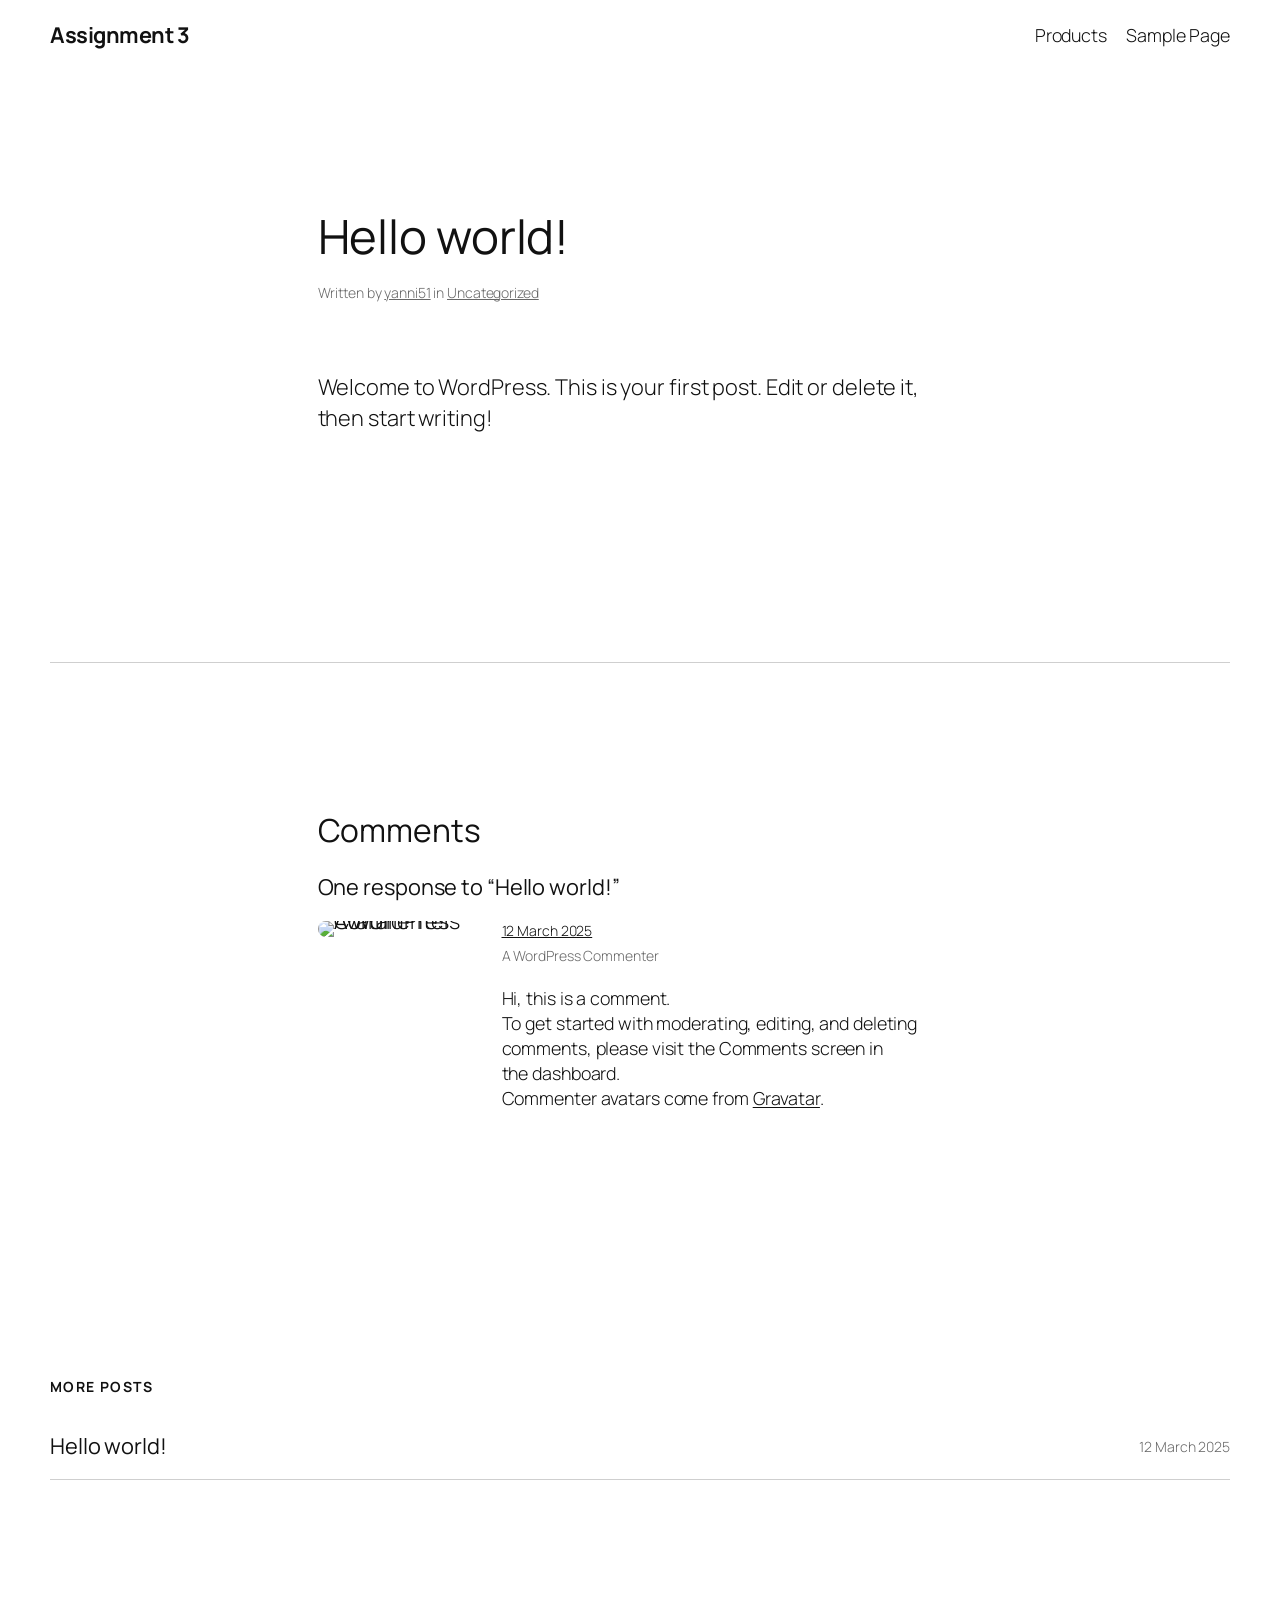
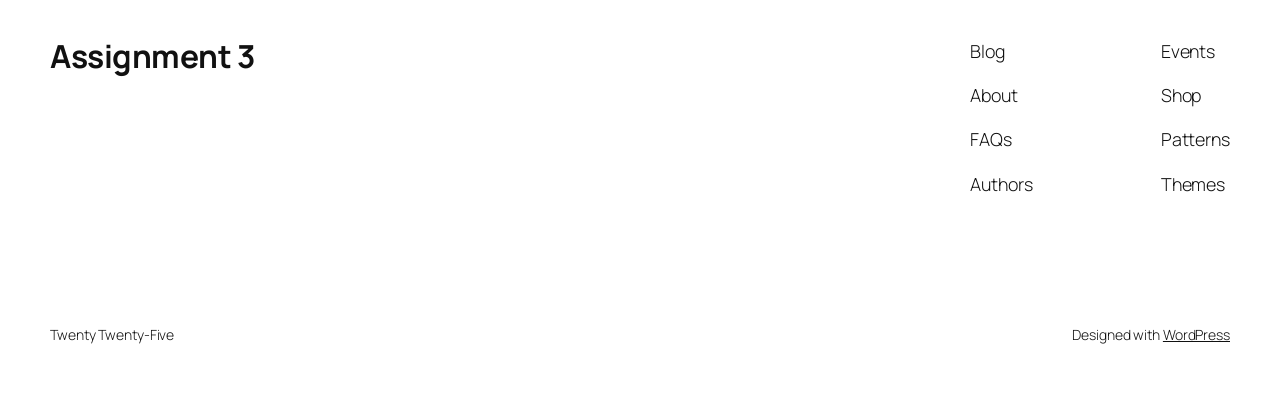
==== hello-world/index.html @ cd1ff3ae "deploy: 818e0f671a6262f8e304126903032821859e305f" ====
<!DOCTYPE html>
<html lang="en-CA">
<head>
	<meta charset="UTF-8" />
	<meta name="viewport" content="width=device-width, initial-scale=1" />
<meta name='robots' content='max-image-preview:large' />
	<style>img:is([sizes="auto" i], [sizes^="auto," i]) { contain-intrinsic-size: 3000px 1500px }</style>
	<title>Hello world! &#8211; Assignment 3</title>
<link rel='dns-prefetch' href='//localhost' />
<link rel="alternate" type="application/rss+xml" title="Assignment 3 &raquo; Feed" href="/feed/" />
<link rel="alternate" type="application/rss+xml" title="Assignment 3 &raquo; Comments Feed" href="/comments/feed/" />
<link rel="alternate" type="application/rss+xml" title="Assignment 3 &raquo; Hello world! Comments Feed" href="/hello-world/feed/" />
<script>
window._wpemojiSettings = {"baseUrl":"https:\/\/s.w.org\/images\/core\/emoji\/15.0.3\/72x72\/","ext":".png","svgUrl":"https:\/\/s.w.org\/images\/core\/emoji\/15.0.3\/svg\/","svgExt":".svg","source":{"concatemoji":"/wp-includes\/js\/wp-emoji-release.min.js?ver=6.7.2"}};
/*! This file is auto-generated */
!function(i,n){var o,s,e;function c(e){try{var t={supportTests:e,timestamp:(new Date).valueOf()};sessionStorage.setItem(o,JSON.stringify(t))}catch(e){}}function p(e,t,n){e.clearRect(0,0,e.canvas.width,e.canvas.height),e.fillText(t,0,0);var t=new Uint32Array(e.getImageData(0,0,e.canvas.width,e.canvas.height).data),r=(e.clearRect(0,0,e.canvas.width,e.canvas.height),e.fillText(n,0,0),new Uint32Array(e.getImageData(0,0,e.canvas.width,e.canvas.height).data));return t.every(function(e,t){return e===r[t]})}function u(e,t,n){switch(t){case"flag":return n(e,"\ud83c\udff3\ufe0f\u200d\u26a7\ufe0f","\ud83c\udff3\ufe0f\u200b\u26a7\ufe0f")?!1:!n(e,"\ud83c\uddfa\ud83c\uddf3","\ud83c\uddfa\u200b\ud83c\uddf3")&&!n(e,"\ud83c\udff4\udb40\udc67\udb40\udc62\udb40\udc65\udb40\udc6e\udb40\udc67\udb40\udc7f","\ud83c\udff4\u200b\udb40\udc67\u200b\udb40\udc62\u200b\udb40\udc65\u200b\udb40\udc6e\u200b\udb40\udc67\u200b\udb40\udc7f");case"emoji":return!n(e,"\ud83d\udc26\u200d\u2b1b","\ud83d\udc26\u200b\u2b1b")}return!1}function f(e,t,n){var r="undefined"!=typeof WorkerGlobalScope&&self instanceof WorkerGlobalScope?new OffscreenCanvas(300,150):i.createElement("canvas"),a=r.getContext("2d",{willReadFrequently:!0}),o=(a.textBaseline="top",a.font="600 32px Arial",{});return e.forEach(function(e){o[e]=t(a,e,n)}),o}function t(e){var t=i.createElement("script");t.src=e,t.defer=!0,i.head.appendChild(t)}"undefined"!=typeof Promise&&(o="wpEmojiSettingsSupports",s=["flag","emoji"],n.supports={everything:!0,everythingExceptFlag:!0},e=new Promise(function(e){i.addEventListener("DOMContentLoaded",e,{once:!0})}),new Promise(function(t){var n=function(){try{var e=JSON.parse(sessionStorage.getItem(o));if("object"==typeof e&&"number"==typeof e.timestamp&&(new Date).valueOf()<e.timestamp+604800&&"object"==typeof e.supportTests)return e.supportTests}catch(e){}return null}();if(!n){if("undefined"!=typeof Worker&&"undefined"!=typeof OffscreenCanvas&&"undefined"!=typeof URL&&URL.createObjectURL&&"undefined"!=typeof Blob)try{var e="postMessage("+f.toString()+"("+[JSON.stringify(s),u.toString(),p.toString()].join(",")+"));",r=new Blob([e],{type:"text/javascript"}),a=new Worker(URL.createObjectURL(r),{name:"wpTestEmojiSupports"});return void(a.onmessage=function(e){c(n=e.data),a.terminate(),t(n)})}catch(e){}c(n=f(s,u,p))}t(n)}).then(function(e){for(var t in e)n.supports[t]=e[t],n.supports.everything=n.supports.everything&&n.supports[t],"flag"!==t&&(n.supports.everythingExceptFlag=n.supports.everythingExceptFlag&&n.supports[t]);n.supports.everythingExceptFlag=n.supports.everythingExceptFlag&&!n.supports.flag,n.DOMReady=!1,n.readyCallback=function(){n.DOMReady=!0}}).then(function(){return e}).then(function(){var e;n.supports.everything||(n.readyCallback(),(e=n.source||{}).concatemoji?t(e.concatemoji):e.wpemoji&&e.twemoji&&(t(e.twemoji),t(e.wpemoji)))}))}((window,document),window._wpemojiSettings);
</script>
<style id='wp-block-site-title-inline-css'>
.wp-block-site-title{box-sizing:border-box}.wp-block-site-title :where(a){color:inherit;font-family:inherit;font-size:inherit;font-style:inherit;font-weight:inherit;letter-spacing:inherit;line-height:inherit;text-decoration:inherit}
</style>
<style id='wp-block-page-list-inline-css'>
.wp-block-navigation .wp-block-page-list{align-items:var(--navigation-layout-align,initial);background-color:inherit;display:flex;flex-direction:var(--navigation-layout-direction,initial);flex-wrap:var(--navigation-layout-wrap,wrap);justify-content:var(--navigation-layout-justify,initial)}.wp-block-navigation .wp-block-navigation-item{background-color:inherit}
</style>
<link rel='stylesheet' id='wp-block-navigation-css' href='/wp-includes/blocks/navigation/style.min.css?ver=6.7.2' media='all' />
<style id='wp-block-group-inline-css'>
.wp-block-group{box-sizing:border-box}:where(.wp-block-group.wp-block-group-is-layout-constrained){position:relative}
</style>
<style id='wp-block-post-title-inline-css'>
.wp-block-post-title{box-sizing:border-box;word-break:break-word}.wp-block-post-title :where(a){display:inline-block;font-family:inherit;font-size:inherit;font-style:inherit;font-weight:inherit;letter-spacing:inherit;line-height:inherit;text-decoration:inherit}
</style>
<style id='wp-block-post-featured-image-inline-css'>
.wp-block-post-featured-image{margin-left:0;margin-right:0}.wp-block-post-featured-image a{display:block;height:100%}.wp-block-post-featured-image :where(img){box-sizing:border-box;height:auto;max-width:100%;vertical-align:bottom;width:100%}.wp-block-post-featured-image.alignfull img,.wp-block-post-featured-image.alignwide img{width:100%}.wp-block-post-featured-image .wp-block-post-featured-image__overlay.has-background-dim{background-color:#000;inset:0;position:absolute}.wp-block-post-featured-image{position:relative}.wp-block-post-featured-image .wp-block-post-featured-image__overlay.has-background-gradient{background-color:initial}.wp-block-post-featured-image .wp-block-post-featured-image__overlay.has-background-dim-0{opacity:0}.wp-block-post-featured-image .wp-block-post-featured-image__overlay.has-background-dim-10{opacity:.1}.wp-block-post-featured-image .wp-block-post-featured-image__overlay.has-background-dim-20{opacity:.2}.wp-block-post-featured-image .wp-block-post-featured-image__overlay.has-background-dim-30{opacity:.3}.wp-block-post-featured-image .wp-block-post-featured-image__overlay.has-background-dim-40{opacity:.4}.wp-block-post-featured-image .wp-block-post-featured-image__overlay.has-background-dim-50{opacity:.5}.wp-block-post-featured-image .wp-block-post-featured-image__overlay.has-background-dim-60{opacity:.6}.wp-block-post-featured-image .wp-block-post-featured-image__overlay.has-background-dim-70{opacity:.7}.wp-block-post-featured-image .wp-block-post-featured-image__overlay.has-background-dim-80{opacity:.8}.wp-block-post-featured-image .wp-block-post-featured-image__overlay.has-background-dim-90{opacity:.9}.wp-block-post-featured-image .wp-block-post-featured-image__overlay.has-background-dim-100{opacity:1}.wp-block-post-featured-image:where(.alignleft,.alignright){width:100%}
</style>
<style id='wp-block-paragraph-inline-css'>
.is-small-text{font-size:.875em}.is-regular-text{font-size:1em}.is-large-text{font-size:2.25em}.is-larger-text{font-size:3em}.has-drop-cap:not(:focus):first-letter{float:left;font-size:8.4em;font-style:normal;font-weight:100;line-height:.68;margin:.05em .1em 0 0;text-transform:uppercase}body.rtl .has-drop-cap:not(:focus):first-letter{float:none;margin-left:.1em}p.has-drop-cap.has-background{overflow:hidden}:root :where(p.has-background){padding:1.25em 2.375em}:where(p.has-text-color:not(.has-link-color)) a{color:inherit}p.has-text-align-left[style*="writing-mode:vertical-lr"],p.has-text-align-right[style*="writing-mode:vertical-rl"]{rotate:180deg}
</style>
<style id='wp-block-post-author-name-inline-css'>
.wp-block-post-author-name{box-sizing:border-box}
</style>
<style id='wp-block-post-terms-inline-css'>
.wp-block-post-terms{box-sizing:border-box}.wp-block-post-terms .wp-block-post-terms__separator{white-space:pre-wrap}
</style>
<style id='wp-block-post-content-inline-css'>
.wp-block-post-content{display:flow-root}
</style>
<style id='wp-block-post-navigation-link-inline-css'>
.wp-block-post-navigation-link .wp-block-post-navigation-link__arrow-previous{display:inline-block;margin-right:1ch}.wp-block-post-navigation-link .wp-block-post-navigation-link__arrow-previous:not(.is-arrow-chevron){transform:scaleX(1)}.wp-block-post-navigation-link .wp-block-post-navigation-link__arrow-next{display:inline-block;margin-left:1ch}.wp-block-post-navigation-link .wp-block-post-navigation-link__arrow-next:not(.is-arrow-chevron){transform:scaleX(1)}.wp-block-post-navigation-link.has-text-align-left[style*="writing-mode: vertical-lr"],.wp-block-post-navigation-link.has-text-align-right[style*="writing-mode: vertical-rl"]{rotate:180deg}
</style>
<style id='wp-block-heading-inline-css'>
h1.has-background,h2.has-background,h3.has-background,h4.has-background,h5.has-background,h6.has-background{padding:1.25em 2.375em}h1.has-text-align-left[style*=writing-mode]:where([style*=vertical-lr]),h1.has-text-align-right[style*=writing-mode]:where([style*=vertical-rl]),h2.has-text-align-left[style*=writing-mode]:where([style*=vertical-lr]),h2.has-text-align-right[style*=writing-mode]:where([style*=vertical-rl]),h3.has-text-align-left[style*=writing-mode]:where([style*=vertical-lr]),h3.has-text-align-right[style*=writing-mode]:where([style*=vertical-rl]),h4.has-text-align-left[style*=writing-mode]:where([style*=vertical-lr]),h4.has-text-align-right[style*=writing-mode]:where([style*=vertical-rl]),h5.has-text-align-left[style*=writing-mode]:where([style*=vertical-lr]),h5.has-text-align-right[style*=writing-mode]:where([style*=vertical-rl]),h6.has-text-align-left[style*=writing-mode]:where([style*=vertical-lr]),h6.has-text-align-right[style*=writing-mode]:where([style*=vertical-rl]){rotate:180deg}
</style>
<style id='wp-block-avatar-inline-css'>
.wp-block-avatar{line-height:0}.wp-block-avatar,.wp-block-avatar img{box-sizing:border-box}.wp-block-avatar.aligncenter{text-align:center}
</style>
<style id='wp-block-comment-date-inline-css'>
.wp-block-comment-date{box-sizing:border-box}
</style>
<style id='wp-block-comment-author-name-inline-css'>
.wp-block-comment-author-name{box-sizing:border-box}
</style>
<style id='wp-block-comment-content-inline-css'>
.comment-awaiting-moderation{display:block;font-size:.875em;line-height:1.5}.wp-block-comment-content{box-sizing:border-box}
</style>
<style id='wp-block-comment-edit-link-inline-css'>
.wp-block-comment-edit-link{box-sizing:border-box}
</style>
<style id='wp-block-comment-reply-link-inline-css'>
.wp-block-comment-reply-link{box-sizing:border-box}
</style>
<style id='wp-block-comment-template-inline-css'>
.wp-block-comment-template{box-sizing:border-box;list-style:none;margin-bottom:0;max-width:100%;padding:0}.wp-block-comment-template li{clear:both}.wp-block-comment-template ol{list-style:none;margin-bottom:0;max-width:100%;padding-left:2rem}.wp-block-comment-template.alignleft{float:left}.wp-block-comment-template.aligncenter{margin-left:auto;margin-right:auto;width:-moz-fit-content;width:fit-content}.wp-block-comment-template.alignright{float:right}
</style>
<style id='wp-block-comments-pagination-inline-css'>
.wp-block-comments-pagination>.wp-block-comments-pagination-next,.wp-block-comments-pagination>.wp-block-comments-pagination-numbers,.wp-block-comments-pagination>.wp-block-comments-pagination-previous{margin-bottom:.5em;margin-right:.5em}.wp-block-comments-pagination>.wp-block-comments-pagination-next:last-child,.wp-block-comments-pagination>.wp-block-comments-pagination-numbers:last-child,.wp-block-comments-pagination>.wp-block-comments-pagination-previous:last-child{margin-right:0}.wp-block-comments-pagination .wp-block-comments-pagination-previous-arrow{display:inline-block;margin-right:1ch}.wp-block-comments-pagination .wp-block-comments-pagination-previous-arrow:not(.is-arrow-chevron){transform:scaleX(1)}.wp-block-comments-pagination .wp-block-comments-pagination-next-arrow{display:inline-block;margin-left:1ch}.wp-block-comments-pagination .wp-block-comments-pagination-next-arrow:not(.is-arrow-chevron){transform:scaleX(1)}.wp-block-comments-pagination.aligncenter{justify-content:center}
</style>
<style id='wp-block-post-comments-form-inline-css'>
:where(.wp-block-post-comments-form) input:not([type=submit]),:where(.wp-block-post-comments-form) textarea{border:1px solid #949494;font-family:inherit;font-size:1em}:where(.wp-block-post-comments-form) input:where(:not([type=submit]):not([type=checkbox])),:where(.wp-block-post-comments-form) textarea{padding:calc(.667em + 2px)}.wp-block-post-comments-form{box-sizing:border-box}.wp-block-post-comments-form[style*=font-weight] :where(.comment-reply-title){font-weight:inherit}.wp-block-post-comments-form[style*=font-family] :where(.comment-reply-title){font-family:inherit}.wp-block-post-comments-form[class*=-font-size] :where(.comment-reply-title),.wp-block-post-comments-form[style*=font-size] :where(.comment-reply-title){font-size:inherit}.wp-block-post-comments-form[style*=line-height] :where(.comment-reply-title){line-height:inherit}.wp-block-post-comments-form[style*=font-style] :where(.comment-reply-title){font-style:inherit}.wp-block-post-comments-form[style*=letter-spacing] :where(.comment-reply-title){letter-spacing:inherit}.wp-block-post-comments-form :where(input[type=submit]){box-shadow:none;cursor:pointer;display:inline-block;overflow-wrap:break-word;text-align:center}.wp-block-post-comments-form .comment-form input:not([type=submit]):not([type=checkbox]):not([type=hidden]),.wp-block-post-comments-form .comment-form textarea{box-sizing:border-box;display:block;width:100%}.wp-block-post-comments-form .comment-form-author label,.wp-block-post-comments-form .comment-form-email label,.wp-block-post-comments-form .comment-form-url label{display:block;margin-bottom:.25em}.wp-block-post-comments-form .comment-form-cookies-consent{display:flex;gap:.25em}.wp-block-post-comments-form .comment-form-cookies-consent #wp-comment-cookies-consent{margin-top:.35em}.wp-block-post-comments-form .comment-reply-title{margin-bottom:0}.wp-block-post-comments-form .comment-reply-title :where(small){font-size:var(--wp--preset--font-size--medium,smaller);margin-left:.5em}
</style>
<style id='wp-block-buttons-inline-css'>
.wp-block-buttons.is-vertical{flex-direction:column}.wp-block-buttons.is-vertical>.wp-block-button:last-child{margin-bottom:0}.wp-block-buttons>.wp-block-button{display:inline-block;margin:0}.wp-block-buttons.is-content-justification-left{justify-content:flex-start}.wp-block-buttons.is-content-justification-left.is-vertical{align-items:flex-start}.wp-block-buttons.is-content-justification-center{justify-content:center}.wp-block-buttons.is-content-justification-center.is-vertical{align-items:center}.wp-block-buttons.is-content-justification-right{justify-content:flex-end}.wp-block-buttons.is-content-justification-right.is-vertical{align-items:flex-end}.wp-block-buttons.is-content-justification-space-between{justify-content:space-between}.wp-block-buttons.aligncenter{text-align:center}.wp-block-buttons:not(.is-content-justification-space-between,.is-content-justification-right,.is-content-justification-left,.is-content-justification-center) .wp-block-button.aligncenter{margin-left:auto;margin-right:auto;width:100%}.wp-block-buttons[style*=text-decoration] .wp-block-button,.wp-block-buttons[style*=text-decoration] .wp-block-button__link{text-decoration:inherit}.wp-block-buttons.has-custom-font-size .wp-block-button__link{font-size:inherit}.wp-block-button.aligncenter{text-align:center}
</style>
<style id='wp-block-button-inline-css'>
.wp-block-button__link{box-sizing:border-box;cursor:pointer;display:inline-block;text-align:center;word-break:break-word}.wp-block-button__link.aligncenter{text-align:center}.wp-block-button__link.alignright{text-align:right}:where(.wp-block-button__link){border-radius:9999px;box-shadow:none;padding:calc(.667em + 2px) calc(1.333em + 2px);text-decoration:none}.wp-block-button[style*=text-decoration] .wp-block-button__link{text-decoration:inherit}.wp-block-buttons>.wp-block-button.has-custom-width{max-width:none}.wp-block-buttons>.wp-block-button.has-custom-width .wp-block-button__link{width:100%}.wp-block-buttons>.wp-block-button.has-custom-font-size .wp-block-button__link{font-size:inherit}.wp-block-buttons>.wp-block-button.wp-block-button__width-25{width:calc(25% - var(--wp--style--block-gap, .5em)*.75)}.wp-block-buttons>.wp-block-button.wp-block-button__width-50{width:calc(50% - var(--wp--style--block-gap, .5em)*.5)}.wp-block-buttons>.wp-block-button.wp-block-button__width-75{width:calc(75% - var(--wp--style--block-gap, .5em)*.25)}.wp-block-buttons>.wp-block-button.wp-block-button__width-100{flex-basis:100%;width:100%}.wp-block-buttons.is-vertical>.wp-block-button.wp-block-button__width-25{width:25%}.wp-block-buttons.is-vertical>.wp-block-button.wp-block-button__width-50{width:50%}.wp-block-buttons.is-vertical>.wp-block-button.wp-block-button__width-75{width:75%}.wp-block-button.is-style-squared,.wp-block-button__link.wp-block-button.is-style-squared{border-radius:0}.wp-block-button.no-border-radius,.wp-block-button__link.no-border-radius{border-radius:0!important}:root :where(.wp-block-button .wp-block-button__link.is-style-outline),:root :where(.wp-block-button.is-style-outline>.wp-block-button__link){border:2px solid;padding:.667em 1.333em}:root :where(.wp-block-button .wp-block-button__link.is-style-outline:not(.has-text-color)),:root :where(.wp-block-button.is-style-outline>.wp-block-button__link:not(.has-text-color)){color:currentColor}:root :where(.wp-block-button .wp-block-button__link.is-style-outline:not(.has-background)),:root :where(.wp-block-button.is-style-outline>.wp-block-button__link:not(.has-background)){background-color:initial;background-image:none}
</style>
<style id='wp-block-comments-inline-css'>
.wp-block-post-comments{box-sizing:border-box}.wp-block-post-comments .alignleft{float:left}.wp-block-post-comments .alignright{float:right}.wp-block-post-comments .navigation:after{clear:both;content:"";display:table}.wp-block-post-comments .commentlist{clear:both;list-style:none;margin:0;padding:0}.wp-block-post-comments .commentlist .comment{min-height:2.25em;padding-left:3.25em}.wp-block-post-comments .commentlist .comment p{font-size:1em;line-height:1.8;margin:1em 0}.wp-block-post-comments .commentlist .children{list-style:none;margin:0;padding:0}.wp-block-post-comments .comment-author{line-height:1.5}.wp-block-post-comments .comment-author .avatar{border-radius:1.5em;display:block;float:left;height:2.5em;margin-right:.75em;margin-top:.5em;width:2.5em}.wp-block-post-comments .comment-author cite{font-style:normal}.wp-block-post-comments .comment-meta{font-size:.875em;line-height:1.5}.wp-block-post-comments .comment-meta b{font-weight:400}.wp-block-post-comments .comment-meta .comment-awaiting-moderation{display:block;margin-bottom:1em;margin-top:1em}.wp-block-post-comments .comment-body .commentmetadata{font-size:.875em}.wp-block-post-comments .comment-form-author label,.wp-block-post-comments .comment-form-comment label,.wp-block-post-comments .comment-form-email label,.wp-block-post-comments .comment-form-url label{display:block;margin-bottom:.25em}.wp-block-post-comments .comment-form input:not([type=submit]):not([type=checkbox]),.wp-block-post-comments .comment-form textarea{box-sizing:border-box;display:block;width:100%}.wp-block-post-comments .comment-form-cookies-consent{display:flex;gap:.25em}.wp-block-post-comments .comment-form-cookies-consent #wp-comment-cookies-consent{margin-top:.35em}.wp-block-post-comments .comment-reply-title{margin-bottom:0}.wp-block-post-comments .comment-reply-title :where(small){font-size:var(--wp--preset--font-size--medium,smaller);margin-left:.5em}.wp-block-post-comments .reply{font-size:.875em;margin-bottom:1.4em}.wp-block-post-comments input:not([type=submit]),.wp-block-post-comments textarea{border:1px solid #949494;font-family:inherit;font-size:1em}.wp-block-post-comments input:not([type=submit]):not([type=checkbox]),.wp-block-post-comments textarea{padding:calc(.667em + 2px)}:where(.wp-block-post-comments input[type=submit]){border:none}
</style>
<style id='wp-block-post-date-inline-css'>
.wp-block-post-date{box-sizing:border-box}
</style>
<style id='wp-block-post-template-inline-css'>
.wp-block-post-template{list-style:none;margin-bottom:0;margin-top:0;max-width:100%;padding:0}.wp-block-post-template.is-flex-container{display:flex;flex-direction:row;flex-wrap:wrap;gap:1.25em}.wp-block-post-template.is-flex-container>li{margin:0;width:100%}@media (min-width:600px){.wp-block-post-template.is-flex-container.is-flex-container.columns-2>li{width:calc(50% - .625em)}.wp-block-post-template.is-flex-container.is-flex-container.columns-3>li{width:calc(33.33333% - .83333em)}.wp-block-post-template.is-flex-container.is-flex-container.columns-4>li{width:calc(25% - .9375em)}.wp-block-post-template.is-flex-container.is-flex-container.columns-5>li{width:calc(20% - 1em)}.wp-block-post-template.is-flex-container.is-flex-container.columns-6>li{width:calc(16.66667% - 1.04167em)}}@media (max-width:600px){.wp-block-post-template-is-layout-grid.wp-block-post-template-is-layout-grid.wp-block-post-template-is-layout-grid.wp-block-post-template-is-layout-grid{grid-template-columns:1fr}}.wp-block-post-template-is-layout-constrained>li>.alignright,.wp-block-post-template-is-layout-flow>li>.alignright{float:right;margin-inline-end:0;margin-inline-start:2em}.wp-block-post-template-is-layout-constrained>li>.alignleft,.wp-block-post-template-is-layout-flow>li>.alignleft{float:left;margin-inline-end:2em;margin-inline-start:0}.wp-block-post-template-is-layout-constrained>li>.aligncenter,.wp-block-post-template-is-layout-flow>li>.aligncenter{margin-inline-end:auto;margin-inline-start:auto}
</style>
<style id='wp-block-site-logo-inline-css'>
.wp-block-site-logo{box-sizing:border-box;line-height:0}.wp-block-site-logo a{display:inline-block;line-height:0}.wp-block-site-logo.is-default-size img{height:auto;width:120px}.wp-block-site-logo img{height:auto;max-width:100%}.wp-block-site-logo a,.wp-block-site-logo img{border-radius:inherit}.wp-block-site-logo.aligncenter{margin-left:auto;margin-right:auto;text-align:center}:root :where(.wp-block-site-logo.is-style-rounded){border-radius:9999px}
</style>
<style id='wp-block-site-tagline-inline-css'>
.wp-block-site-tagline{box-sizing:border-box}
</style>
<style id='wp-block-spacer-inline-css'>
.wp-block-spacer{clear:both}
</style>
<style id='wp-block-columns-inline-css'>
.wp-block-columns{align-items:normal!important;box-sizing:border-box;display:flex;flex-wrap:wrap!important}@media (min-width:782px){.wp-block-columns{flex-wrap:nowrap!important}}.wp-block-columns.are-vertically-aligned-top{align-items:flex-start}.wp-block-columns.are-vertically-aligned-center{align-items:center}.wp-block-columns.are-vertically-aligned-bottom{align-items:flex-end}@media (max-width:781px){.wp-block-columns:not(.is-not-stacked-on-mobile)>.wp-block-column{flex-basis:100%!important}}@media (min-width:782px){.wp-block-columns:not(.is-not-stacked-on-mobile)>.wp-block-column{flex-basis:0;flex-grow:1}.wp-block-columns:not(.is-not-stacked-on-mobile)>.wp-block-column[style*=flex-basis]{flex-grow:0}}.wp-block-columns.is-not-stacked-on-mobile{flex-wrap:nowrap!important}.wp-block-columns.is-not-stacked-on-mobile>.wp-block-column{flex-basis:0;flex-grow:1}.wp-block-columns.is-not-stacked-on-mobile>.wp-block-column[style*=flex-basis]{flex-grow:0}:where(.wp-block-columns){margin-bottom:1.75em}:where(.wp-block-columns.has-background){padding:1.25em 2.375em}.wp-block-column{flex-grow:1;min-width:0;overflow-wrap:break-word;word-break:break-word}.wp-block-column.is-vertically-aligned-top{align-self:flex-start}.wp-block-column.is-vertically-aligned-center{align-self:center}.wp-block-column.is-vertically-aligned-bottom{align-self:flex-end}.wp-block-column.is-vertically-aligned-stretch{align-self:stretch}.wp-block-column.is-vertically-aligned-bottom,.wp-block-column.is-vertically-aligned-center,.wp-block-column.is-vertically-aligned-top{width:100%}
</style>
<style id='wp-block-navigation-link-inline-css'>
.wp-block-navigation .wp-block-navigation-item__label{overflow-wrap:break-word}.wp-block-navigation .wp-block-navigation-item__description{display:none}.link-ui-tools{border-top:1px solid #f0f0f0;padding:8px}.link-ui-block-inserter{padding-top:8px}.link-ui-block-inserter__back{margin-left:8px;text-transform:uppercase}
</style>
<link rel='stylesheet' id='wp-block-library-css' href='/wp-includes/css/dist/block-library/common.min.css?ver=6.7.2' media='all' />
<style id='global-styles-inline-css'>
:root{--wp--preset--aspect-ratio--square: 1;--wp--preset--aspect-ratio--4-3: 4/3;--wp--preset--aspect-ratio--3-4: 3/4;--wp--preset--aspect-ratio--3-2: 3/2;--wp--preset--aspect-ratio--2-3: 2/3;--wp--preset--aspect-ratio--16-9: 16/9;--wp--preset--aspect-ratio--9-16: 9/16;--wp--preset--color--black: #000000;--wp--preset--color--cyan-bluish-gray: #abb8c3;--wp--preset--color--white: #ffffff;--wp--preset--color--pale-pink: #f78da7;--wp--preset--color--vivid-red: #cf2e2e;--wp--preset--color--luminous-vivid-orange: #ff6900;--wp--preset--color--luminous-vivid-amber: #fcb900;--wp--preset--color--light-green-cyan: #7bdcb5;--wp--preset--color--vivid-green-cyan: #00d084;--wp--preset--color--pale-cyan-blue: #8ed1fc;--wp--preset--color--vivid-cyan-blue: #0693e3;--wp--preset--color--vivid-purple: #9b51e0;--wp--preset--color--base: #FFFFFF;--wp--preset--color--contrast: #111111;--wp--preset--color--accent-1: #FFEE58;--wp--preset--color--accent-2: #F6CFF4;--wp--preset--color--accent-3: #503AA8;--wp--preset--color--accent-4: #686868;--wp--preset--color--accent-5: #FBFAF3;--wp--preset--color--accent-6: color-mix(in srgb, currentColor 20%, transparent);--wp--preset--gradient--vivid-cyan-blue-to-vivid-purple: linear-gradient(135deg,rgba(6,147,227,1) 0%,rgb(155,81,224) 100%);--wp--preset--gradient--light-green-cyan-to-vivid-green-cyan: linear-gradient(135deg,rgb(122,220,180) 0%,rgb(0,208,130) 100%);--wp--preset--gradient--luminous-vivid-amber-to-luminous-vivid-orange: linear-gradient(135deg,rgba(252,185,0,1) 0%,rgba(255,105,0,1) 100%);--wp--preset--gradient--luminous-vivid-orange-to-vivid-red: linear-gradient(135deg,rgba(255,105,0,1) 0%,rgb(207,46,46) 100%);--wp--preset--gradient--very-light-gray-to-cyan-bluish-gray: linear-gradient(135deg,rgb(238,238,238) 0%,rgb(169,184,195) 100%);--wp--preset--gradient--cool-to-warm-spectrum: linear-gradient(135deg,rgb(74,234,220) 0%,rgb(151,120,209) 20%,rgb(207,42,186) 40%,rgb(238,44,130) 60%,rgb(251,105,98) 80%,rgb(254,248,76) 100%);--wp--preset--gradient--blush-light-purple: linear-gradient(135deg,rgb(255,206,236) 0%,rgb(152,150,240) 100%);--wp--preset--gradient--blush-bordeaux: linear-gradient(135deg,rgb(254,205,165) 0%,rgb(254,45,45) 50%,rgb(107,0,62) 100%);--wp--preset--gradient--luminous-dusk: linear-gradient(135deg,rgb(255,203,112) 0%,rgb(199,81,192) 50%,rgb(65,88,208) 100%);--wp--preset--gradient--pale-ocean: linear-gradient(135deg,rgb(255,245,203) 0%,rgb(182,227,212) 50%,rgb(51,167,181) 100%);--wp--preset--gradient--electric-grass: linear-gradient(135deg,rgb(202,248,128) 0%,rgb(113,206,126) 100%);--wp--preset--gradient--midnight: linear-gradient(135deg,rgb(2,3,129) 0%,rgb(40,116,252) 100%);--wp--preset--font-size--small: 0.875rem;--wp--preset--font-size--medium: clamp(1rem, 1rem + ((1vw - 0.2rem) * 0.196), 1.125rem);--wp--preset--font-size--large: clamp(1.125rem, 1.125rem + ((1vw - 0.2rem) * 0.392), 1.375rem);--wp--preset--font-size--x-large: clamp(1.75rem, 1.75rem + ((1vw - 0.2rem) * 0.392), 2rem);--wp--preset--font-size--xx-large: clamp(2.15rem, 2.15rem + ((1vw - 0.2rem) * 1.333), 3rem);--wp--preset--font-family--manrope: Manrope, sans-serif;--wp--preset--font-family--fira-code: "Fira Code", monospace;--wp--preset--spacing--20: 10px;--wp--preset--spacing--30: 20px;--wp--preset--spacing--40: 30px;--wp--preset--spacing--50: clamp(30px, 5vw, 50px);--wp--preset--spacing--60: clamp(30px, 7vw, 70px);--wp--preset--spacing--70: clamp(50px, 7vw, 90px);--wp--preset--spacing--80: clamp(70px, 10vw, 140px);--wp--preset--shadow--natural: 6px 6px 9px rgba(0, 0, 0, 0.2);--wp--preset--shadow--deep: 12px 12px 50px rgba(0, 0, 0, 0.4);--wp--preset--shadow--sharp: 6px 6px 0px rgba(0, 0, 0, 0.2);--wp--preset--shadow--outlined: 6px 6px 0px -3px rgba(255, 255, 255, 1), 6px 6px rgba(0, 0, 0, 1);--wp--preset--shadow--crisp: 6px 6px 0px rgba(0, 0, 0, 1);}:root { --wp--style--global--content-size: 645px;--wp--style--global--wide-size: 1340px; }:where(body) { margin: 0; }.wp-site-blocks { padding-top: var(--wp--style--root--padding-top); padding-bottom: var(--wp--style--root--padding-bottom); }.has-global-padding { padding-right: var(--wp--style--root--padding-right); padding-left: var(--wp--style--root--padding-left); }.has-global-padding > .alignfull { margin-right: calc(var(--wp--style--root--padding-right) * -1); margin-left: calc(var(--wp--style--root--padding-left) * -1); }.has-global-padding :where(:not(.alignfull.is-layout-flow) > .has-global-padding:not(.wp-block-block, .alignfull)) { padding-right: 0; padding-left: 0; }.has-global-padding :where(:not(.alignfull.is-layout-flow) > .has-global-padding:not(.wp-block-block, .alignfull)) > .alignfull { margin-left: 0; margin-right: 0; }.wp-site-blocks > .alignleft { float: left; margin-right: 2em; }.wp-site-blocks > .alignright { float: right; margin-left: 2em; }.wp-site-blocks > .aligncenter { justify-content: center; margin-left: auto; margin-right: auto; }:where(.wp-site-blocks) > * { margin-block-start: 1.2rem; margin-block-end: 0; }:where(.wp-site-blocks) > :first-child { margin-block-start: 0; }:where(.wp-site-blocks) > :last-child { margin-block-end: 0; }:root { --wp--style--block-gap: 1.2rem; }:root :where(.is-layout-flow) > :first-child{margin-block-start: 0;}:root :where(.is-layout-flow) > :last-child{margin-block-end: 0;}:root :where(.is-layout-flow) > *{margin-block-start: 1.2rem;margin-block-end: 0;}:root :where(.is-layout-constrained) > :first-child{margin-block-start: 0;}:root :where(.is-layout-constrained) > :last-child{margin-block-end: 0;}:root :where(.is-layout-constrained) > *{margin-block-start: 1.2rem;margin-block-end: 0;}:root :where(.is-layout-flex){gap: 1.2rem;}:root :where(.is-layout-grid){gap: 1.2rem;}.is-layout-flow > .alignleft{float: left;margin-inline-start: 0;margin-inline-end: 2em;}.is-layout-flow > .alignright{float: right;margin-inline-start: 2em;margin-inline-end: 0;}.is-layout-flow > .aligncenter{margin-left: auto !important;margin-right: auto !important;}.is-layout-constrained > .alignleft{float: left;margin-inline-start: 0;margin-inline-end: 2em;}.is-layout-constrained > .alignright{float: right;margin-inline-start: 2em;margin-inline-end: 0;}.is-layout-constrained > .aligncenter{margin-left: auto !important;margin-right: auto !important;}.is-layout-constrained > :where(:not(.alignleft):not(.alignright):not(.alignfull)){max-width: var(--wp--style--global--content-size);margin-left: auto !important;margin-right: auto !important;}.is-layout-constrained > .alignwide{max-width: var(--wp--style--global--wide-size);}body .is-layout-flex{display: flex;}.is-layout-flex{flex-wrap: wrap;align-items: center;}.is-layout-flex > :is(*, div){margin: 0;}body .is-layout-grid{display: grid;}.is-layout-grid > :is(*, div){margin: 0;}body{background-color: var(--wp--preset--color--base);color: var(--wp--preset--color--contrast);font-family: var(--wp--preset--font-family--manrope);font-size: var(--wp--preset--font-size--large);font-weight: 300;letter-spacing: -0.1px;line-height: 1.4;--wp--style--root--padding-top: 0px;--wp--style--root--padding-right: var(--wp--preset--spacing--50);--wp--style--root--padding-bottom: 0px;--wp--style--root--padding-left: var(--wp--preset--spacing--50);}a:where(:not(.wp-element-button)){color: currentColor;text-decoration: underline;}:root :where(a:where(:not(.wp-element-button)):hover){text-decoration: none;}h1, h2, h3, h4, h5, h6{font-weight: 400;letter-spacing: -0.1px;line-height: 1.125;}h1{font-size: var(--wp--preset--font-size--xx-large);}h2{font-size: var(--wp--preset--font-size--x-large);}h3{font-size: var(--wp--preset--font-size--large);}h4{font-size: var(--wp--preset--font-size--medium);}h5{font-size: var(--wp--preset--font-size--small);letter-spacing: 0.5px;}h6{font-size: var(--wp--preset--font-size--small);font-weight: 700;letter-spacing: 1.4px;text-transform: uppercase;}:root :where(.wp-element-button, .wp-block-button__link){background-color: var(--wp--preset--color--contrast);border-width: 0;color: var(--wp--preset--color--base);font-family: inherit;font-size: var(--wp--preset--font-size--medium);line-height: inherit;padding-top: 1rem;padding-right: 2.25rem;padding-bottom: 1rem;padding-left: 2.25rem;text-decoration: none;}:root :where(.wp-element-button:hover, .wp-block-button__link:hover){background-color: color-mix(in srgb, var(--wp--preset--color--contrast) 85%, transparent);border-color: transparent;color: var(--wp--preset--color--base);}:root :where(.wp-element-button:focus, .wp-block-button__link:focus){outline-color: var(--wp--preset--color--accent-4);outline-offset: 2px;}:root :where(.wp-element-caption, .wp-block-audio figcaption, .wp-block-embed figcaption, .wp-block-gallery figcaption, .wp-block-image figcaption, .wp-block-table figcaption, .wp-block-video figcaption){font-size: var(--wp--preset--font-size--small);line-height: 1.4;}.has-black-color{color: var(--wp--preset--color--black) !important;}.has-cyan-bluish-gray-color{color: var(--wp--preset--color--cyan-bluish-gray) !important;}.has-white-color{color: var(--wp--preset--color--white) !important;}.has-pale-pink-color{color: var(--wp--preset--color--pale-pink) !important;}.has-vivid-red-color{color: var(--wp--preset--color--vivid-red) !important;}.has-luminous-vivid-orange-color{color: var(--wp--preset--color--luminous-vivid-orange) !important;}.has-luminous-vivid-amber-color{color: var(--wp--preset--color--luminous-vivid-amber) !important;}.has-light-green-cyan-color{color: var(--wp--preset--color--light-green-cyan) !important;}.has-vivid-green-cyan-color{color: var(--wp--preset--color--vivid-green-cyan) !important;}.has-pale-cyan-blue-color{color: var(--wp--preset--color--pale-cyan-blue) !important;}.has-vivid-cyan-blue-color{color: var(--wp--preset--color--vivid-cyan-blue) !important;}.has-vivid-purple-color{color: var(--wp--preset--color--vivid-purple) !important;}.has-base-color{color: var(--wp--preset--color--base) !important;}.has-contrast-color{color: var(--wp--preset--color--contrast) !important;}.has-accent-1-color{color: var(--wp--preset--color--accent-1) !important;}.has-accent-2-color{color: var(--wp--preset--color--accent-2) !important;}.has-accent-3-color{color: var(--wp--preset--color--accent-3) !important;}.has-accent-4-color{color: var(--wp--preset--color--accent-4) !important;}.has-accent-5-color{color: var(--wp--preset--color--accent-5) !important;}.has-accent-6-color{color: var(--wp--preset--color--accent-6) !important;}.has-black-background-color{background-color: var(--wp--preset--color--black) !important;}.has-cyan-bluish-gray-background-color{background-color: var(--wp--preset--color--cyan-bluish-gray) !important;}.has-white-background-color{background-color: var(--wp--preset--color--white) !important;}.has-pale-pink-background-color{background-color: var(--wp--preset--color--pale-pink) !important;}.has-vivid-red-background-color{background-color: var(--wp--preset--color--vivid-red) !important;}.has-luminous-vivid-orange-background-color{background-color: var(--wp--preset--color--luminous-vivid-orange) !important;}.has-luminous-vivid-amber-background-color{background-color: var(--wp--preset--color--luminous-vivid-amber) !important;}.has-light-green-cyan-background-color{background-color: var(--wp--preset--color--light-green-cyan) !important;}.has-vivid-green-cyan-background-color{background-color: var(--wp--preset--color--vivid-green-cyan) !important;}.has-pale-cyan-blue-background-color{background-color: var(--wp--preset--color--pale-cyan-blue) !important;}.has-vivid-cyan-blue-background-color{background-color: var(--wp--preset--color--vivid-cyan-blue) !important;}.has-vivid-purple-background-color{background-color: var(--wp--preset--color--vivid-purple) !important;}.has-base-background-color{background-color: var(--wp--preset--color--base) !important;}.has-contrast-background-color{background-color: var(--wp--preset--color--contrast) !important;}.has-accent-1-background-color{background-color: var(--wp--preset--color--accent-1) !important;}.has-accent-2-background-color{background-color: var(--wp--preset--color--accent-2) !important;}.has-accent-3-background-color{background-color: var(--wp--preset--color--accent-3) !important;}.has-accent-4-background-color{background-color: var(--wp--preset--color--accent-4) !important;}.has-accent-5-background-color{background-color: var(--wp--preset--color--accent-5) !important;}.has-accent-6-background-color{background-color: var(--wp--preset--color--accent-6) !important;}.has-black-border-color{border-color: var(--wp--preset--color--black) !important;}.has-cyan-bluish-gray-border-color{border-color: var(--wp--preset--color--cyan-bluish-gray) !important;}.has-white-border-color{border-color: var(--wp--preset--color--white) !important;}.has-pale-pink-border-color{border-color: var(--wp--preset--color--pale-pink) !important;}.has-vivid-red-border-color{border-color: var(--wp--preset--color--vivid-red) !important;}.has-luminous-vivid-orange-border-color{border-color: var(--wp--preset--color--luminous-vivid-orange) !important;}.has-luminous-vivid-amber-border-color{border-color: var(--wp--preset--color--luminous-vivid-amber) !important;}.has-light-green-cyan-border-color{border-color: var(--wp--preset--color--light-green-cyan) !important;}.has-vivid-green-cyan-border-color{border-color: var(--wp--preset--color--vivid-green-cyan) !important;}.has-pale-cyan-blue-border-color{border-color: var(--wp--preset--color--pale-cyan-blue) !important;}.has-vivid-cyan-blue-border-color{border-color: var(--wp--preset--color--vivid-cyan-blue) !important;}.has-vivid-purple-border-color{border-color: var(--wp--preset--color--vivid-purple) !important;}.has-base-border-color{border-color: var(--wp--preset--color--base) !important;}.has-contrast-border-color{border-color: var(--wp--preset--color--contrast) !important;}.has-accent-1-border-color{border-color: var(--wp--preset--color--accent-1) !important;}.has-accent-2-border-color{border-color: var(--wp--preset--color--accent-2) !important;}.has-accent-3-border-color{border-color: var(--wp--preset--color--accent-3) !important;}.has-accent-4-border-color{border-color: var(--wp--preset--color--accent-4) !important;}.has-accent-5-border-color{border-color: var(--wp--preset--color--accent-5) !important;}.has-accent-6-border-color{border-color: var(--wp--preset--color--accent-6) !important;}.has-vivid-cyan-blue-to-vivid-purple-gradient-background{background: var(--wp--preset--gradient--vivid-cyan-blue-to-vivid-purple) !important;}.has-light-green-cyan-to-vivid-green-cyan-gradient-background{background: var(--wp--preset--gradient--light-green-cyan-to-vivid-green-cyan) !important;}.has-luminous-vivid-amber-to-luminous-vivid-orange-gradient-background{background: var(--wp--preset--gradient--luminous-vivid-amber-to-luminous-vivid-orange) !important;}.has-luminous-vivid-orange-to-vivid-red-gradient-background{background: var(--wp--preset--gradient--luminous-vivid-orange-to-vivid-red) !important;}.has-very-light-gray-to-cyan-bluish-gray-gradient-background{background: var(--wp--preset--gradient--very-light-gray-to-cyan-bluish-gray) !important;}.has-cool-to-warm-spectrum-gradient-background{background: var(--wp--preset--gradient--cool-to-warm-spectrum) !important;}.has-blush-light-purple-gradient-background{background: var(--wp--preset--gradient--blush-light-purple) !important;}.has-blush-bordeaux-gradient-background{background: var(--wp--preset--gradient--blush-bordeaux) !important;}.has-luminous-dusk-gradient-background{background: var(--wp--preset--gradient--luminous-dusk) !important;}.has-pale-ocean-gradient-background{background: var(--wp--preset--gradient--pale-ocean) !important;}.has-electric-grass-gradient-background{background: var(--wp--preset--gradient--electric-grass) !important;}.has-midnight-gradient-background{background: var(--wp--preset--gradient--midnight) !important;}.has-small-font-size{font-size: var(--wp--preset--font-size--small) !important;}.has-medium-font-size{font-size: var(--wp--preset--font-size--medium) !important;}.has-large-font-size{font-size: var(--wp--preset--font-size--large) !important;}.has-x-large-font-size{font-size: var(--wp--preset--font-size--x-large) !important;}.has-xx-large-font-size{font-size: var(--wp--preset--font-size--xx-large) !important;}.has-manrope-font-family{font-family: var(--wp--preset--font-family--manrope) !important;}.has-fira-code-font-family{font-family: var(--wp--preset--font-family--fira-code) !important;}
:root :where(.wp-block-columns-is-layout-flow) > :first-child{margin-block-start: 0;}:root :where(.wp-block-columns-is-layout-flow) > :last-child{margin-block-end: 0;}:root :where(.wp-block-columns-is-layout-flow) > *{margin-block-start: var(--wp--preset--spacing--50);margin-block-end: 0;}:root :where(.wp-block-columns-is-layout-constrained) > :first-child{margin-block-start: 0;}:root :where(.wp-block-columns-is-layout-constrained) > :last-child{margin-block-end: 0;}:root :where(.wp-block-columns-is-layout-constrained) > *{margin-block-start: var(--wp--preset--spacing--50);margin-block-end: 0;}:root :where(.wp-block-columns-is-layout-flex){gap: var(--wp--preset--spacing--50);}:root :where(.wp-block-columns-is-layout-grid){gap: var(--wp--preset--spacing--50);}
:root :where(.wp-block-avatar img){border-radius: 100px;}
:root :where(.wp-block-buttons-is-layout-flow) > :first-child{margin-block-start: 0;}:root :where(.wp-block-buttons-is-layout-flow) > :last-child{margin-block-end: 0;}:root :where(.wp-block-buttons-is-layout-flow) > *{margin-block-start: 16px;margin-block-end: 0;}:root :where(.wp-block-buttons-is-layout-constrained) > :first-child{margin-block-start: 0;}:root :where(.wp-block-buttons-is-layout-constrained) > :last-child{margin-block-end: 0;}:root :where(.wp-block-buttons-is-layout-constrained) > *{margin-block-start: 16px;margin-block-end: 0;}:root :where(.wp-block-buttons-is-layout-flex){gap: 16px;}:root :where(.wp-block-buttons-is-layout-grid){gap: 16px;}
:root :where(.wp-block-comment-author-name){color: var(--wp--preset--color--accent-4);font-size: var(--wp--preset--font-size--small);margin-top: 5px;margin-bottom: 0px;}
:root :where(.wp-block-comment-author-name a:where(:not(.wp-element-button))){color: var(--wp--preset--color--accent-4);text-decoration: none;}
:root :where(.wp-block-comment-author-name a:where(:not(.wp-element-button)):hover){text-decoration: underline;}
:root :where(.wp-block-comment-content){font-size: var(--wp--preset--font-size--medium);margin-top: var(--wp--preset--spacing--30);margin-bottom: var(--wp--preset--spacing--30);}
:root :where(.wp-block-comment-date){color: var(--wp--preset--color--contrast);font-size: var(--wp--preset--font-size--small);}
:root :where(.wp-block-comment-date a:where(:not(.wp-element-button))){color: var(--wp--preset--color--contrast);}
:root :where(.wp-block-comment-edit-link){font-size: var(--wp--preset--font-size--small);}
:root :where(.wp-block-comment-edit-link a:where(:not(.wp-element-button))){color: var(--wp--preset--color--contrast);}
:root :where(.wp-block-comment-reply-link){font-size: var(--wp--preset--font-size--small);}
:root :where(.wp-block-comment-reply-link a:where(:not(.wp-element-button))){color: var(--wp--preset--color--contrast);}
:root :where(.wp-block-post-comments-form){font-size: var(--wp--preset--font-size--medium);padding-top: var(--wp--preset--spacing--40);padding-bottom: var(--wp--preset--spacing--40);}:root :where(.wp-block-post-comments-form textarea, .wp-block-post-comments-form input:not([type=submit])){border-radius:.25rem; border-color: var(--wp--preset--color--accent-6) !important;}:root :where(.wp-block-post-comments-form input[type=checkbox]){margin:0 .2rem 0 0 !important;}:root :where(.wp-block-post-comments-form label){font-size: var(--wp--preset--font-size--small);}
:root :where(.wp-block-comments-pagination){font-size: var(--wp--preset--font-size--medium);margin-top: var(--wp--preset--spacing--40);margin-bottom: var(--wp--preset--spacing--40);}
:root :where(.wp-block-comments-pagination-next){font-size: var(--wp--preset--font-size--medium);}
:root :where(.wp-block-comments-pagination-previous){font-size: var(--wp--preset--font-size--medium);}
:root :where(.wp-block-post-date){color: var(--wp--preset--color--accent-4);font-size: var(--wp--preset--font-size--small);}
:root :where(.wp-block-post-date a:where(:not(.wp-element-button))){color: var(--wp--preset--color--accent-4);text-decoration: none;}
:root :where(.wp-block-post-date a:where(:not(.wp-element-button)):hover){text-decoration: underline;}
:root :where(.wp-block-post-navigation-link){font-size: var(--wp--preset--font-size--medium);}
:root :where(.wp-block-post-terms){font-size: var(--wp--preset--font-size--small);font-weight: 600;}:root :where(.wp-block-post-terms a){white-space: nowrap;}
:root :where(.wp-block-post-title a:where(:not(.wp-element-button))){text-decoration: none;}
:root :where(.wp-block-post-title a:where(:not(.wp-element-button)):hover){text-decoration: underline;}
:root :where(.wp-block-site-tagline){font-size: var(--wp--preset--font-size--medium);}
:root :where(.wp-block-site-title){font-weight: 700;letter-spacing: -.5px;}
:root :where(.wp-block-site-title a:where(:not(.wp-element-button))){text-decoration: none;}
:root :where(.wp-block-site-title a:where(:not(.wp-element-button)):hover){text-decoration: underline;}
:root :where(.wp-block-navigation){font-size: var(--wp--preset--font-size--medium);}
:root :where(.wp-block-navigation a:where(:not(.wp-element-button))){text-decoration: none;}
:root :where(.wp-block-navigation a:where(:not(.wp-element-button)):hover){text-decoration: underline;}
</style>
<style id='block-style-variation-styles-inline-css'>
:root :where(.is-style-post-terms-1--2 a:where(:not(.wp-element-button))){border-radius: 20px;border-color: var(--wp--preset--color--accent-6);border-width: 0.8px;border-style: solid;font-weight: 400;line-height: 2.8;padding-top: 5px;padding-right: 10px;padding-bottom: 5px;padding-left: 10px;text-decoration: none;}:root :where(.is-style-post-terms-1--2 a:where(:not(.wp-element-button)):hover){text-decoration: underline;}
</style>
<style id='wp-emoji-styles-inline-css'>

	img.wp-smiley, img.emoji {
		display: inline !important;
		border: none !important;
		box-shadow: none !important;
		height: 1em !important;
		width: 1em !important;
		margin: 0 0.07em !important;
		vertical-align: -0.1em !important;
		background: none !important;
		padding: 0 !important;
	}
</style>
<link rel='stylesheet' id='dashicons-css' href='/wp-includes/css/dashicons.min.css?ver=6.7.2' media='all' />
<link rel='stylesheet' id='al_product_styles-css' href='/wp-content/plugins/ecommerce-product-catalog/css/al_product.min.css?timestamp=1741822171&#038;ver=6.7.2' media='all' />
<link rel='stylesheet' id='ic_blocks-css' href='/wp-content/plugins/ecommerce-product-catalog/includes/blocks/ic-blocks.min.css?timestamp=1741822171&#038;ver=6.7.2' media='all' />
<style id='core-block-supports-inline-css'>
.wp-container-core-navigation-is-layout-1{justify-content:flex-end;}.wp-container-core-group-is-layout-1{flex-wrap:nowrap;gap:var(--wp--preset--spacing--10);justify-content:flex-end;}.wp-container-core-group-is-layout-2{flex-wrap:nowrap;justify-content:space-between;}.wp-container-core-group-is-layout-5{gap:0.2em;}.wp-container-core-group-is-layout-7{flex-wrap:nowrap;justify-content:space-between;}.wp-container-core-group-is-layout-9{flex-wrap:nowrap;}.wp-container-core-group-is-layout-11{flex-wrap:nowrap;align-items:flex-start;}.wp-container-core-group-is-layout-14{flex-wrap:nowrap;justify-content:space-between;align-items:center;}.wp-container-core-post-template-is-layout-1 > *{margin-block-start:0;margin-block-end:0;}.wp-container-core-post-template-is-layout-1 > * + *{margin-block-start:0;margin-block-end:0;}.wp-container-core-columns-is-layout-1{flex-wrap:nowrap;}.wp-container-core-navigation-is-layout-2{flex-direction:column;align-items:flex-start;}.wp-container-core-navigation-is-layout-3{flex-direction:column;align-items:flex-start;}.wp-container-core-group-is-layout-17{gap:var(--wp--preset--spacing--80);justify-content:space-between;align-items:flex-start;}.wp-container-core-group-is-layout-18{justify-content:space-between;align-items:flex-start;}.wp-container-core-group-is-layout-19{gap:var(--wp--preset--spacing--20);justify-content:space-between;}
</style>
<style id='wp-block-template-skip-link-inline-css'>

		.skip-link.screen-reader-text {
			border: 0;
			clip: rect(1px,1px,1px,1px);
			clip-path: inset(50%);
			height: 1px;
			margin: -1px;
			overflow: hidden;
			padding: 0;
			position: absolute !important;
			width: 1px;
			word-wrap: normal !important;
		}

		.skip-link.screen-reader-text:focus {
			background-color: #eee;
			clip: auto !important;
			clip-path: none;
			color: #444;
			display: block;
			font-size: 1em;
			height: auto;
			left: 5px;
			line-height: normal;
			padding: 15px 23px 14px;
			text-decoration: none;
			top: 5px;
			width: auto;
			z-index: 100000;
		}
</style>
<link rel='stylesheet' id='twentytwentyfive-style-css' href='/wp-content/themes/twentytwentyfive/style.css?ver=1.0' media='all' />
<link rel="https://api.w.org/" href="/wp-json/" /><link rel="alternate" title="JSON" type="application/json" href="/wp-json/wp/v2/posts/1" /><link rel="EditURI" type="application/rsd+xml" title="RSD" href="/xmlrpc.php?rsd" />
<meta name="generator" content="WordPress 6.7.2" />
<link rel="canonical" href="/hello-world/" />
<link rel='shortlink' href='/?p=1' />
<link rel="alternate" title="oEmbed (JSON)" type="application/json+oembed" href="/wp-json/oembed/1.0/embed?url=http%3A%2F%2Flocalhost%3A8000%2Fhello-world%2F" />
<link rel="alternate" title="oEmbed (XML)" type="text/xml+oembed" href="/wp-json/oembed/1.0/embed?url=http%3A%2F%2Flocalhost%3A8000%2Fhello-world%2F&#038;format=xml" />
<script type="importmap" id="wp-importmap">
{"imports":{"@wordpress\/interactivity":"/wp-includes\/js\/dist\/script-modules\/interactivity\/index.min.js?ver=907ea3b2f317a78b7b9b"}}
</script>
<script type="module" src="/wp-includes/js/dist/script-modules/block-library/navigation/view.min.js?ver=8ff192874fc8910a284c" id="@wordpress/block-library/navigation/view-js-module"></script>
<link rel="modulepreload" href="/wp-includes/js/dist/script-modules/interactivity/index.min.js?ver=907ea3b2f317a78b7b9b" id="@wordpress/interactivity-js-modulepreload"><style class='wp-fonts-local'>
@font-face{font-family:Manrope;font-style:normal;font-weight:200 800;font-display:fallback;src:url('/wp-content/themes/twentytwentyfive/assets/fonts/manrope/Manrope-VariableFont_wght.woff2') format('woff2');}
@font-face{font-family:"Fira Code";font-style:normal;font-weight:300 700;font-display:fallback;src:url('/wp-content/themes/twentytwentyfive/assets/fonts/fira-code/FiraCode-VariableFont_wght.woff2') format('woff2');}
</style>
</head>

<body class="post-template-default single single-post postid-1 single-format-standard wp-embed-responsive">

<div class="wp-site-blocks"><header class="wp-block-template-part">
<div class="wp-block-group alignfull is-layout-flow wp-block-group-is-layout-flow">
	
	<div class="wp-block-group has-global-padding is-layout-constrained wp-block-group-is-layout-constrained">
		
		<div class="wp-block-group alignwide is-content-justification-space-between is-nowrap is-layout-flex wp-container-core-group-is-layout-2 wp-block-group-is-layout-flex" style="padding-top:var(--wp--preset--spacing--30);padding-bottom:var(--wp--preset--spacing--30)">
			<p class="wp-block-site-title"><a href="/" target="_self" rel="home">Assignment 3</a></p>
			
			<div class="wp-block-group is-content-justification-right is-nowrap is-layout-flex wp-container-core-group-is-layout-1 wp-block-group-is-layout-flex">
				<nav class="is-responsive items-justified-right wp-block-navigation is-content-justification-right is-layout-flex wp-container-core-navigation-is-layout-1 wp-block-navigation-is-layout-flex" aria-label="" 
		 data-wp-interactive="core/navigation" data-wp-context='{"overlayOpenedBy":{"click":false,"hover":false,"focus":false},"type":"overlay","roleAttribute":"","ariaLabel":"Menu"}'><button aria-haspopup="dialog" aria-label="Open menu" class="wp-block-navigation__responsive-container-open " 
				data-wp-on-async--click="actions.openMenuOnClick"
				data-wp-on--keydown="actions.handleMenuKeydown"
			><svg width="24" height="24" xmlns="https://www.w3.org/2000/svg" viewBox="0 0 24 24" aria-hidden="true" focusable="false"><rect x="4" y="7.5" width="16" height="1.5" /><rect x="4" y="15" width="16" height="1.5" /></svg></button>
				<div class="wp-block-navigation__responsive-container  has-text-color has-contrast-color has-background has-base-background-color"  id="modal-1" 
				data-wp-class--has-modal-open="state.isMenuOpen"
				data-wp-class--is-menu-open="state.isMenuOpen"
				data-wp-watch="callbacks.initMenu"
				data-wp-on--keydown="actions.handleMenuKeydown"
				data-wp-on-async--focusout="actions.handleMenuFocusout"
				tabindex="-1"
			>
					<div class="wp-block-navigation__responsive-close" tabindex="-1">
						<div class="wp-block-navigation__responsive-dialog" 
				data-wp-bind--aria-modal="state.ariaModal"
				data-wp-bind--aria-label="state.ariaLabel"
				data-wp-bind--role="state.roleAttribute"
			>
							<button aria-label="Close menu" class="wp-block-navigation__responsive-container-close" 
				data-wp-on-async--click="actions.closeMenuOnClick"
			><svg xmlns="https://www.w3.org/2000/svg" viewBox="0 0 24 24" width="24" height="24" aria-hidden="true" focusable="false"><path d="m13.06 12 6.47-6.47-1.06-1.06L12 10.94 5.53 4.47 4.47 5.53 10.94 12l-6.47 6.47 1.06 1.06L12 13.06l6.47 6.47 1.06-1.06L13.06 12Z"></path></svg></button>
							<div class="wp-block-navigation__responsive-container-content" 
				data-wp-watch="callbacks.focusFirstElement"
			 id="modal-1-content">
								<ul class="wp-block-navigation__container is-responsive items-justified-right wp-block-navigation"><ul class="wp-block-page-list"><li class="wp-block-pages-list__item wp-block-navigation-item open-on-hover-click"><a class="wp-block-pages-list__item__link wp-block-navigation-item__content" href="/products/">Products</a></li><li class="wp-block-pages-list__item wp-block-navigation-item open-on-hover-click"><a class="wp-block-pages-list__item__link wp-block-navigation-item__content" href="/sample-page/">Sample Page</a></li></ul></ul>
							</div>
						</div>
					</div>
				</div></nav>
			</div>
			
		</div>
		
	</div>
	
</div>


</header>


<main class="wp-block-group has-global-padding is-layout-constrained wp-block-group-is-layout-constrained" style="margin-top:var(--wp--preset--spacing--60)">
	
	<div class="wp-block-group alignfull has-global-padding is-layout-constrained wp-block-group-is-layout-constrained" style="padding-top:var(--wp--preset--spacing--60);padding-bottom:var(--wp--preset--spacing--60)">
		<h1 class="wp-block-post-title">Hello world!</h1>
		
		
<div class="wp-block-group has-accent-4-color has-text-color has-link-color has-small-font-size is-layout-flex wp-container-core-group-is-layout-5 wp-block-group-is-layout-flex" style="margin-bottom:var(--wp--preset--spacing--60)">
	
	<p>Written by </p>
	
	<div class="wp-block-post-author-name"><a href="/author/yanni51/" target="_self" class="wp-block-post-author-name__link">yanni51</a></div>
	
	<p>in</p>
	
	<div style="font-weight:300" class="taxonomy-category wp-block-post-terms"><a href="/category/uncategorized/" rel="tag">Uncategorized</a></div>
</div>


		<div class="entry-content alignfull wp-block-post-content has-global-padding is-layout-constrained wp-block-post-content-is-layout-constrained">
<p>Welcome to WordPress. This is your first post. Edit or delete it, then start writing!</p>
</div>
		
		<div class="wp-block-group has-global-padding is-layout-constrained wp-block-group-is-layout-constrained" style="padding-top:var(--wp--preset--spacing--60);padding-bottom:var(--wp--preset--spacing--60)">
			
		</div>
		
		
		
<div class="wp-block-group alignwide is-layout-flow wp-block-group-is-layout-flow" style="margin-top:var(--wp--preset--spacing--60);margin-bottom:var(--wp--preset--spacing--60);">
	
	<nav class="wp-block-group alignwide is-content-justification-space-between is-nowrap is-layout-flex wp-container-core-group-is-layout-7 wp-block-group-is-layout-flex" aria-label="Post navigation" style="border-top-color:var(--wp--preset--color--accent-6);border-top-width:1px;padding-top:var(--wp--preset--spacing--40);padding-bottom:var(--wp--preset--spacing--40)">
		<div class="post-navigation-link-previous wp-block-post-navigation-link"></div>
		<div class="post-navigation-link-next wp-block-post-navigation-link"></div>
	</nav>
	
</div>


		
<div class="wp-block-comments wp-block-comments-query-loop" style="margin-top:var(--wp--preset--spacing--70);margin-bottom:var(--wp--preset--spacing--70)">
	
	<h2 class="wp-block-heading has-x-large-font-size">Comments</h2>
	
	<h3 id="comments" class="wp-block-comments-title has-large-font-size">One response to &#8220;Hello world!&#8221;</h3>
	<ol class="wp-block-comment-template"><li id="comment-1" class="comment even thread-even depth-1">
	
	<div class="wp-block-group is-layout-flow wp-block-group-is-layout-flow" style="margin-top:0;margin-bottom:var(--wp--preset--spacing--50)">
		
		<div class="wp-block-group is-nowrap is-layout-flex wp-container-core-group-is-layout-11 wp-block-group-is-layout-flex">
			<div class="wp-block-avatar"><img alt='A WordPress Commenter Avatar' src='https://secure.gravatar.com/avatar/d7a973c7dab26985da5f961be7b74480?s=50&#038;d=mm&#038;r=g' srcset='https://secure.gravatar.com/avatar/d7a973c7dab26985da5f961be7b74480?s=100&#038;d=mm&#038;r=g 2x' class='avatar avatar-50 photo wp-block-avatar__image' height='50' width='50' decoding='async'/></div>
			
			<div class="wp-block-group is-layout-flow wp-block-group-is-layout-flow">
				<div class="wp-block-comment-date"><time datetime="2025-03-12T19:15:46-04:00"><a href="/hello-world/#comment-1">12 March 2025</a></time></div>
				<div class="wp-block-comment-author-name"><a rel="external nofollow ugc" href="https://en-ca.wordpress.org/" target="_self" >A WordPress Commenter</a></div>
				<div class="wp-block-comment-content"><p>Hi, this is a comment.<br />
To get started with moderating, editing, and deleting comments, please visit the Comments screen in the dashboard.<br />
Commenter avatars come from <a href="https://gravatar.com/">Gravatar</a>.</p>
</div>
				
				<div class="wp-block-group is-nowrap is-layout-flex wp-container-core-group-is-layout-9 wp-block-group-is-layout-flex">
					
					
				</div>
				
			</div>
			
		</div>
		
	</div>
	
	</li></ol>

	

	
</div>


	</div>
	
	
<div class="wp-block-group alignwide has-global-padding is-layout-constrained wp-block-group-is-layout-constrained" style="padding-top:var(--wp--preset--spacing--60);padding-bottom:var(--wp--preset--spacing--60)">
	
	<h2 class="wp-block-heading alignwide has-small-font-size" style="font-style:normal;font-weight:700;letter-spacing:1.4px;text-transform:uppercase">More posts</h2>
	

	
	<div class="wp-block-query alignwide is-layout-flow wp-block-query-is-layout-flow">
		<ul class="alignfull wp-block-post-template is-layout-flow wp-container-core-post-template-is-layout-1 wp-block-post-template-is-layout-flow"><li class="wp-block-post post-1 post type-post status-publish format-standard hentry category-uncategorized">
			
			<div class="wp-block-group alignfull is-content-justification-space-between is-nowrap is-layout-flex wp-container-core-group-is-layout-14 wp-block-group-is-layout-flex" style="border-bottom-color:var(--wp--preset--color--accent-6);border-bottom-width:1px;padding-top:var(--wp--preset--spacing--30);padding-bottom:var(--wp--preset--spacing--30)">
				<h3 class="wp-block-post-title has-large-font-size"><a href="/hello-world/" target="_self" >Hello world!</a></h3>
				<div class="has-text-align-right wp-block-post-date"><time datetime="2025-03-12T19:15:46-04:00"><a href="/hello-world/">12 March 2025</a></time></div>
			</div>
			
		</li></ul>
	</div>
	
</div>


</main>


<footer class="wp-block-template-part">
<div class="wp-block-group has-global-padding is-layout-constrained wp-block-group-is-layout-constrained" style="padding-top:var(--wp--preset--spacing--60);padding-bottom:var(--wp--preset--spacing--50)">
	
	<div class="wp-block-group alignwide is-layout-flow wp-block-group-is-layout-flow">
		

		
		<div class="wp-block-group alignfull is-content-justification-space-between is-layout-flex wp-container-core-group-is-layout-18 wp-block-group-is-layout-flex">
			
			<div class="wp-block-columns is-layout-flex wp-container-core-columns-is-layout-1 wp-block-columns-is-layout-flex">
				
				<div class="wp-block-column is-layout-flow wp-block-column-is-layout-flow" style="flex-basis:100%"><h2 class="wp-block-site-title"><a href="/" target="_self" rel="home">Assignment 3</a></h2>

				
				</div>
				

				
				<div class="wp-block-column is-layout-flow wp-block-column-is-layout-flow">
					
					<div style="height:var(--wp--preset--spacing--40);width:0px" aria-hidden="true" class="wp-block-spacer"></div>
					
				</div>
				
			</div>
			

			
			<div class="wp-block-group is-content-justification-space-between is-layout-flex wp-container-core-group-is-layout-17 wp-block-group-is-layout-flex">
				<nav class="is-vertical wp-block-navigation is-layout-flex wp-container-core-navigation-is-layout-2 wp-block-navigation-is-layout-flex" aria-label=""><ul class="wp-block-navigation__container  is-vertical wp-block-navigation"><li class=" wp-block-navigation-item wp-block-navigation-link"><a class="wp-block-navigation-item__content"  href="#"><span class="wp-block-navigation-item__label">Blog</span></a></li><li class=" wp-block-navigation-item wp-block-navigation-link"><a class="wp-block-navigation-item__content"  href="#"><span class="wp-block-navigation-item__label">About</span></a></li><li class=" wp-block-navigation-item wp-block-navigation-link"><a class="wp-block-navigation-item__content"  href="#"><span class="wp-block-navigation-item__label">FAQs</span></a></li><li class=" wp-block-navigation-item wp-block-navigation-link"><a class="wp-block-navigation-item__content"  href="#"><span class="wp-block-navigation-item__label">Authors</span></a></li></ul></nav>

				<nav class="is-vertical wp-block-navigation is-layout-flex wp-container-core-navigation-is-layout-3 wp-block-navigation-is-layout-flex" aria-label=""><ul class="wp-block-navigation__container  is-vertical wp-block-navigation"><li class=" wp-block-navigation-item wp-block-navigation-link"><a class="wp-block-navigation-item__content"  href="#"><span class="wp-block-navigation-item__label">Events</span></a></li><li class=" wp-block-navigation-item wp-block-navigation-link"><a class="wp-block-navigation-item__content"  href="#"><span class="wp-block-navigation-item__label">Shop</span></a></li><li class=" wp-block-navigation-item wp-block-navigation-link"><a class="wp-block-navigation-item__content"  href="#"><span class="wp-block-navigation-item__label">Patterns</span></a></li><li class=" wp-block-navigation-item wp-block-navigation-link"><a class="wp-block-navigation-item__content"  href="#"><span class="wp-block-navigation-item__label">Themes</span></a></li></ul></nav>
			</div>
				
		</div>
		

		
		<div style="height:var(--wp--preset--spacing--70)" aria-hidden="true" class="wp-block-spacer"></div>
		

		
		<div class="wp-block-group alignfull is-content-justification-space-between is-layout-flex wp-container-core-group-is-layout-19 wp-block-group-is-layout-flex">
			
			<p class="has-small-font-size">Twenty Twenty-Five</p>
			
			
			<p class="has-small-font-size">
				Designed with <a href="https://wordpress.org" rel="nofollow">WordPress</a>			</p>
			
		</div>
		
	</div>
	
</div>


</footer>
</div>
<script src="/wp-includes/js/comment-reply.min.js?ver=6.7.2" id="comment-reply-js" async data-wp-strategy="async"></script>
<script id="wp-block-template-skip-link-js-after">
	( function() {
		var skipLinkTarget = document.querySelector( 'main' ),
			sibling,
			skipLinkTargetID,
			skipLink;

		// Early exit if a skip-link target can't be located.
		if ( ! skipLinkTarget ) {
			return;
		}

		/*
		 * Get the site wrapper.
		 * The skip-link will be injected in the beginning of it.
		 */
		sibling = document.querySelector( '.wp-site-blocks' );

		// Early exit if the root element was not found.
		if ( ! sibling ) {
			return;
		}

		// Get the skip-link target's ID, and generate one if it doesn't exist.
		skipLinkTargetID = skipLinkTarget.id;
		if ( ! skipLinkTargetID ) {
			skipLinkTargetID = 'wp--skip-link--target';
			skipLinkTarget.id = skipLinkTargetID;
		}

		// Create the skip link.
		skipLink = document.createElement( 'a' );
		skipLink.classList.add( 'skip-link', 'screen-reader-text' );
		skipLink.href = '#' + skipLinkTargetID;
		skipLink.innerHTML = 'Skip to content';

		// Inject the skip link.
		sibling.parentElement.insertBefore( skipLink, sibling );
	}() );
	
</script>
    <style>
        body.ic-disabled-body:before {
            background-image: url("/wp-includes/js/thickbox/loadingAnimation.gif");
        }
    </style>
	</body>
</html>
---- wp-includes/blocks/navigation/style.min.css ----
.wp-block-navigation{position:relative;--navigation-layout-justification-setting:flex-start;--navigation-layout-direction:row;--navigation-layout-wrap:wrap;--navigation-layout-justify:flex-start;--navigation-layout-align:center}.wp-block-navigation ul{margin-bottom:0;margin-left:0;margin-top:0;padding-left:0}.wp-block-navigation ul,.wp-block-navigation ul li{list-style:none;padding:0}.wp-block-navigation .wp-block-navigation-item{align-items:center;background-color:inherit;display:flex;position:relative}.wp-block-navigation .wp-block-navigation-item .wp-block-navigation__submenu-container:empty{display:none}.wp-block-navigation .wp-block-navigation-item__content{display:block}.wp-block-navigation .wp-block-navigation-item__content.wp-block-navigation-item__content{color:inherit}.wp-block-navigation.has-text-decoration-underline .wp-block-navigation-item__content,.wp-block-navigation.has-text-decoration-underline .wp-block-navigation-item__content:active,.wp-block-navigation.has-text-decoration-underline .wp-block-navigation-item__content:focus{text-decoration:underline}.wp-block-navigation.has-text-decoration-line-through .wp-block-navigation-item__content,.wp-block-navigation.has-text-decoration-line-through .wp-block-navigation-item__content:active,.wp-block-navigation.has-text-decoration-line-through .wp-block-navigation-item__content:focus{text-decoration:line-through}.wp-block-navigation :where(a),.wp-block-navigation :where(a:active),.wp-block-navigation :where(a:focus){text-decoration:none}.wp-block-navigation .wp-block-navigation__submenu-icon{align-self:center;background-color:inherit;border:none;color:currentColor;display:inline-block;font-size:inherit;height:.6em;line-height:0;margin-left:.25em;padding:0;width:.6em}.wp-block-navigation .wp-block-navigation__submenu-icon svg{display:inline-block;stroke:currentColor;height:inherit;margin-top:.075em;width:inherit}.wp-block-navigation.is-vertical{--navigation-layout-direction:column;--navigation-layout-justify:initial;--navigation-layout-align:flex-start}.wp-block-navigation.no-wrap{--navigation-layout-wrap:nowrap}.wp-block-navigation.items-justified-center{--navigation-layout-justification-setting:center;--navigation-layout-justify:center}.wp-block-navigation.items-justified-center.is-vertical{--navigation-layout-align:center}.wp-block-navigation.items-justified-right{--navigation-layout-justification-setting:flex-end;--navigation-layout-justify:flex-end}.wp-block-navigation.items-justified-right.is-vertical{--navigation-layout-align:flex-end}.wp-block-navigation.items-justified-space-between{--navigation-layout-justification-setting:space-between;--navigation-layout-justify:space-between}.wp-block-navigation .has-child .wp-block-navigation__submenu-container{align-items:normal;background-color:inherit;color:inherit;display:flex;flex-direction:column;height:0;left:-1px;opacity:0;overflow:hidden;position:absolute;top:100%;transition:opacity .1s linear;visibility:hidden;width:0;z-index:2}.wp-block-navigation .has-child .wp-block-navigation__submenu-container>.wp-block-navigation-item>.wp-block-navigation-item__content{display:flex;flex-grow:1}.wp-block-navigation .has-child .wp-block-navigation__submenu-container>.wp-block-navigation-item>.wp-block-navigation-item__content .wp-block-navigation__submenu-icon{margin-left:auto;margin-right:0}.wp-block-navigation .has-child .wp-block-navigation__submenu-container .wp-block-navigation-item__content{margin:0}@media (min-width:782px){.wp-block-navigation .has-child .wp-block-navigation__submenu-container .wp-block-navigation__submenu-container{left:100%;top:-1px}.wp-block-navigation .has-child .wp-block-navigation__submenu-container .wp-block-navigation__submenu-container:before{background:#0000;content:"";display:block;height:100%;position:absolute;right:100%;width:.5em}.wp-block-navigation .has-child .wp-block-navigation__submenu-container .wp-block-navigation__submenu-icon{margin-right:.25em}.wp-block-navigation .has-child .wp-block-navigation__submenu-container .wp-block-navigation__submenu-icon svg{transform:rotate(-90deg)}}.wp-block-navigation .has-child .wp-block-navigation-submenu__toggle[aria-expanded=true]~.wp-block-navigation__submenu-container,.wp-block-navigation .has-child:not(.open-on-click):hover>.wp-block-navigation__submenu-container,.wp-block-navigation .has-child:not(.open-on-click):not(.open-on-hover-click):focus-within>.wp-block-navigation__submenu-container{height:auto;min-width:200px;opacity:1;overflow:visible;visibility:visible;width:auto}.wp-block-navigation.has-background .has-child .wp-block-navigation__submenu-container{left:0;top:100%}@media (min-width:782px){.wp-block-navigation.has-background .has-child .wp-block-navigation__submenu-container .wp-block-navigation__submenu-container{left:100%;top:0}}.wp-block-navigation-submenu{display:flex;position:relative}.wp-block-navigation-submenu .wp-block-navigation__submenu-icon svg{stroke:currentColor}button.wp-block-navigation-item__content{background-color:initial;border:none;color:currentColor;font-family:inherit;font-size:inherit;font-style:inherit;font-weight:inherit;letter-spacing:inherit;line-height:inherit;text-align:left;text-transform:inherit}.wp-block-navigation-submenu__toggle{cursor:pointer}.wp-block-navigation-item.open-on-click .wp-block-navigation-submenu__toggle{padding-left:0;padding-right:.85em}.wp-block-navigation-item.open-on-click .wp-block-navigation-submenu__toggle+.wp-block-navigation__submenu-icon{margin-left:-.6em;pointer-events:none}.wp-block-navigation-item.open-on-click button.wp-block-navigation-item__content:not(.wp-block-navigation-submenu__toggle){padding:0}.wp-block-navigation .wp-block-page-list,.wp-block-navigation__container,.wp-block-navigation__responsive-close,.wp-block-navigation__responsive-container,.wp-block-navigation__responsive-container-content,.wp-block-navigation__responsive-dialog{gap:inherit}:where(.wp-block-navigation.has-background .wp-block-navigation-item a:not(.wp-element-button)),:where(.wp-block-navigation.has-background .wp-block-navigation-submenu a:not(.wp-element-button)){padding:.5em 1em}:where(.wp-block-navigation .wp-block-navigation__submenu-container .wp-block-navigation-item a:not(.wp-element-button)),:where(.wp-block-navigation .wp-block-navigation__submenu-container .wp-block-navigation-submenu a:not(.wp-element-button)),:where(.wp-block-navigation .wp-block-navigation__submenu-container .wp-block-navigation-submenu button.wp-block-navigation-item__content),:where(.wp-block-navigation .wp-block-navigation__submenu-container .wp-block-pages-list__item button.wp-block-navigation-item__content){padding:.5em 1em}.wp-block-navigation.items-justified-right .wp-block-navigation__container .has-child .wp-block-navigation__submenu-container,.wp-block-navigation.items-justified-right .wp-block-page-list>.has-child .wp-block-navigation__submenu-container,.wp-block-navigation.items-justified-space-between .wp-block-page-list>.has-child:last-child .wp-block-navigation__submenu-container,.wp-block-navigation.items-justified-space-between>.wp-block-navigation__container>.has-child:last-child .wp-block-navigation__submenu-container{left:auto;right:0}.wp-block-navigation.items-justified-right .wp-block-navigation__container .has-child .wp-block-navigation__submenu-container .wp-block-navigation__submenu-container,.wp-block-navigation.items-justified-right .wp-block-page-list>.has-child .wp-block-navigation__submenu-container .wp-block-navigation__submenu-container,.wp-block-navigation.items-justified-space-between .wp-block-page-list>.has-child:last-child .wp-block-navigation__submenu-container .wp-block-navigation__submenu-container,.wp-block-navigation.items-justified-space-between>.wp-block-navigation__container>.has-child:last-child .wp-block-navigation__submenu-container .wp-block-navigation__submenu-container{left:-1px;right:-1px}@media (min-width:782px){.wp-block-navigation.items-justified-right .wp-block-navigation__container .has-child .wp-block-navigation__submenu-container .wp-block-navigation__submenu-container,.wp-block-navigation.items-justified-right .wp-block-page-list>.has-child .wp-block-navigation__submenu-container .wp-block-navigation__submenu-container,.wp-block-navigation.items-justified-space-between .wp-block-page-list>.has-child:last-child .wp-block-navigation__submenu-container .wp-block-navigation__submenu-container,.wp-block-navigation.items-justified-space-between>.wp-block-navigation__container>.has-child:last-child .wp-block-navigation__submenu-container .wp-block-navigation__submenu-container{left:auto;right:100%}}.wp-block-navigation:not(.has-background) .wp-block-navigation__submenu-container{background-color:#fff;border:1px solid #00000026}.wp-block-navigation.has-background .wp-block-navigation__submenu-container{background-color:inherit}.wp-block-navigation:not(.has-text-color) .wp-block-navigation__submenu-container{color:#000}.wp-block-navigation__container{align-items:var(--navigation-layout-align,initial);display:flex;flex-direction:var(--navigation-layout-direction,initial);flex-wrap:var(--navigation-layout-wrap,wrap);justify-content:var(--navigation-layout-justify,initial);list-style:none;margin:0;padding-left:0}.wp-block-navigation__container .is-responsive{display:none}.wp-block-navigation__container:only-child,.wp-block-page-list:only-child{flex-grow:1}@keyframes overlay-menu__fade-in-animation{0%{opacity:0;transform:translateY(.5em)}to{opacity:1;transform:translateY(0)}}.wp-block-navigation__responsive-container{bottom:0;display:none;left:0;position:fixed;right:0;top:0}.wp-block-navigation__responsive-container :where(.wp-block-navigation-item a){color:inherit}.wp-block-navigation__responsive-container .wp-block-navigation__responsive-container-content{align-items:var(--navigation-layout-align,initial);display:flex;flex-direction:var(--navigation-layout-direction,initial);flex-wrap:var(--navigation-layout-wrap,wrap);justify-content:var(--navigation-layout-justify,initial)}.wp-block-navigation__responsive-container:not(.is-menu-open.is-menu-open){background-color:inherit!important;color:inherit!important}.wp-block-navigation__responsive-container.is-menu-open{animation:overlay-menu__fade-in-animation .1s ease-out;animation-fill-mode:forwards;background-color:inherit;display:flex;flex-direction:column;overflow:auto;padding:clamp(1rem,var(--wp--style--root--padding-top),20rem) clamp(1rem,var(--wp--style--root--padding-right),20rem) clamp(1rem,var(--wp--style--root--padding-bottom),20rem) clamp(1rem,var(--wp--style--root--padding-left),20em);z-index:100000}@media (prefers-reduced-motion:reduce){.wp-block-navigation__responsive-container.is-menu-open{animation-delay:0s;animation-duration:1ms}}.wp-block-navigation__responsive-container.is-menu-open .wp-block-navigation__responsive-container-content{align-items:var(--navigation-layout-justification-setting,inherit);display:flex;flex-direction:column;flex-wrap:nowrap;overflow:visible;padding-top:calc(2rem + 24px)}.wp-block-navigation__responsive-container.is-menu-open .wp-block-navigation__responsive-container-content,.wp-block-navigation__responsive-container.is-menu-open .wp-block-navigation__responsive-container-content .wp-block-navigation__container,.wp-block-navigation__responsive-container.is-menu-open .wp-block-navigation__responsive-container-content .wp-block-page-list{justify-content:flex-start}.wp-block-navigation__responsive-container.is-menu-open .wp-block-navigation__responsive-container-content .wp-block-navigation__submenu-icon{display:none}.wp-block-navigation__responsive-container.is-menu-open .wp-block-navigation__responsive-container-content .has-child .wp-block-navigation__submenu-container{border:none;height:auto;min-width:200px;opacity:1;overflow:initial;padding-left:2rem;padding-right:2rem;position:static;visibility:visible;width:auto}.wp-block-navigation__responsive-container.is-menu-open .wp-block-navigation__responsive-container-content .wp-block-navigation__container,.wp-block-navigation__responsive-container.is-menu-open .wp-block-navigation__responsive-container-content .wp-block-navigation__submenu-container{gap:inherit}.wp-block-navigation__responsive-container.is-menu-open .wp-block-navigation__responsive-container-content .wp-block-navigation__submenu-container{padding-top:var(--wp--style--block-gap,2em)}.wp-block-navigation__responsive-container.is-menu-open .wp-block-navigation__responsive-container-content .wp-block-navigation-item__content{padding:0}.wp-block-navigation__responsive-container.is-menu-open .wp-block-navigation__responsive-container-content .wp-block-navigation-item,.wp-block-navigation__responsive-container.is-menu-open .wp-block-navigation__responsive-container-content .wp-block-navigation__container,.wp-block-navigation__responsive-container.is-menu-open .wp-block-navigation__responsive-container-content .wp-block-page-list{align-items:var(--navigation-layout-justification-setting,initial);display:flex;flex-direction:column}.wp-block-navigation__responsive-container.is-menu-open .wp-block-navigation-item,.wp-block-navigation__responsive-container.is-menu-open .wp-block-navigation-item .wp-block-navigation__submenu-container,.wp-block-navigation__responsive-container.is-menu-open .wp-block-navigation__container,.wp-block-navigation__responsive-container.is-menu-open .wp-block-page-list{background:#0000!important;color:inherit!important}.wp-block-navigation__responsive-container.is-menu-open .wp-block-navigation__submenu-container.wp-block-navigation__submenu-container.wp-block-navigation__submenu-container.wp-block-navigation__submenu-container{left:auto;right:auto}@media (min-width:600px){.wp-block-navigation__responsive-container:not(.hidden-by-default):not(.is-menu-open){background-color:inherit;display:block;position:relative;width:100%;z-index:auto}.wp-block-navigation__responsive-container:not(.hidden-by-default):not(.is-menu-open) .wp-block-navigation__responsive-container-close{display:none}.wp-block-navigation__responsive-container.is-menu-open .wp-block-navigation__submenu-container.wp-block-navigation__submenu-container.wp-block-navigation__submenu-container.wp-block-navigation__submenu-container{left:0}}.wp-block-navigation:not(.has-background) .wp-block-navigation__responsive-container.is-menu-open{background-color:#fff}.wp-block-navigation:not(.has-text-color) .wp-block-navigation__responsive-container.is-menu-open{color:#000}.wp-block-navigation__toggle_button_label{font-size:1rem;font-weight:700}.wp-block-navigation__responsive-container-close,.wp-block-navigation__responsive-container-open{background:#0000;border:none;color:currentColor;cursor:pointer;margin:0;padding:0;text-transform:inherit;vertical-align:middle}.wp-block-navigation__responsive-container-close svg,.wp-block-navigation__responsive-container-open svg{fill:currentColor;display:block;height:24px;pointer-events:none;width:24px}.wp-block-navigation__responsive-container-open{display:flex}.wp-block-navigation__responsive-container-open.wp-block-navigation__responsive-container-open.wp-block-navigation__responsive-container-open{font-family:inherit;font-size:inherit;font-weight:inherit}@media (min-width:600px){.wp-block-navigation__responsive-container-open:not(.always-shown){display:none}}.wp-block-navigation__responsive-container-close{position:absolute;right:0;top:0;z-index:2}.wp-block-navigation__responsive-container-close.wp-block-navigation__responsive-container-close.wp-block-navigation__responsive-container-close{font-family:inherit;font-size:inherit;font-weight:inherit}.wp-block-navigation__responsive-close{width:100%}.has-modal-open .wp-block-navigation__responsive-close{margin-left:auto;margin-right:auto;max-width:var(--wp--style--global--wide-size,100%)}.wp-block-navigation__responsive-close:focus{outline:none}.is-menu-open .wp-block-navigation__responsive-close,.is-menu-open .wp-block-navigation__responsive-container-content,.is-menu-open .wp-block-navigation__responsive-dialog{box-sizing:border-box}.wp-block-navigation__responsive-dialog{position:relative}.has-modal-open .admin-bar .is-menu-open .wp-block-navigation__responsive-dialog{margin-top:46px}@media (min-width:782px){.has-modal-open .admin-bar .is-menu-open .wp-block-navigation__responsive-dialog{margin-top:32px}}html.has-modal-open{overflow:hidden}
---- wp-includes/css/dist/block-library/common.min.css ----
:root{--wp-admin-theme-color:#007cba;--wp-admin-theme-color--rgb:0,124,186;--wp-admin-theme-color-darker-10:#006ba1;--wp-admin-theme-color-darker-10--rgb:0,107,161;--wp-admin-theme-color-darker-20:#005a87;--wp-admin-theme-color-darker-20--rgb:0,90,135;--wp-admin-border-width-focus:2px;--wp-block-synced-color:#7a00df;--wp-block-synced-color--rgb:122,0,223;--wp-bound-block-color:var(--wp-block-synced-color)}@media (min-resolution:192dpi){:root{--wp-admin-border-width-focus:1.5px}}.wp-element-button{cursor:pointer}:root{--wp--preset--font-size--normal:16px;--wp--preset--font-size--huge:42px}:root .has-very-light-gray-background-color{background-color:#eee}:root .has-very-dark-gray-background-color{background-color:#313131}:root .has-very-light-gray-color{color:#eee}:root .has-very-dark-gray-color{color:#313131}:root .has-vivid-green-cyan-to-vivid-cyan-blue-gradient-background{background:linear-gradient(135deg,#00d084,#0693e3)}:root .has-purple-crush-gradient-background{background:linear-gradient(135deg,#34e2e4,#4721fb 50%,#ab1dfe)}:root .has-hazy-dawn-gradient-background{background:linear-gradient(135deg,#faaca8,#dad0ec)}:root .has-subdued-olive-gradient-background{background:linear-gradient(135deg,#fafae1,#67a671)}:root .has-atomic-cream-gradient-background{background:linear-gradient(135deg,#fdd79a,#004a59)}:root .has-nightshade-gradient-background{background:linear-gradient(135deg,#330968,#31cdcf)}:root .has-midnight-gradient-background{background:linear-gradient(135deg,#020381,#2874fc)}.has-regular-font-size{font-size:1em}.has-larger-font-size{font-size:2.625em}.has-normal-font-size{font-size:var(--wp--preset--font-size--normal)}.has-huge-font-size{font-size:var(--wp--preset--font-size--huge)}.has-text-align-center{text-align:center}.has-text-align-left{text-align:left}.has-text-align-right{text-align:right}#end-resizable-editor-section{display:none}.aligncenter{clear:both}.items-justified-left{justify-content:flex-start}.items-justified-center{justify-content:center}.items-justified-right{justify-content:flex-end}.items-justified-space-between{justify-content:space-between}.screen-reader-text{border:0;clip:rect(1px,1px,1px,1px);clip-path:inset(50%);height:1px;margin:-1px;overflow:hidden;padding:0;position:absolute;width:1px;word-wrap:normal!important}.screen-reader-text:focus{background-color:#ddd;clip:auto!important;clip-path:none;color:#444;display:block;font-size:1em;height:auto;left:5px;line-height:normal;padding:15px 23px 14px;text-decoration:none;top:5px;width:auto;z-index:100000}html :where(.has-border-color){border-style:solid}html :where([style*=border-top-color]){border-top-style:solid}html :where([style*=border-right-color]){border-right-style:solid}html :where([style*=border-bottom-color]){border-bottom-style:solid}html :where([style*=border-left-color]){border-left-style:solid}html :where([style*=border-width]){border-style:solid}html :where([style*=border-top-width]){border-top-style:solid}html :where([style*=border-right-width]){border-right-style:solid}html :where([style*=border-bottom-width]){border-bottom-style:solid}html :where([style*=border-left-width]){border-left-style:solid}html :where(img[class*=wp-image-]){height:auto;max-width:100%}:where(figure){margin:0 0 1em}html :where(.is-position-sticky){--wp-admin--admin-bar--position-offset:var(--wp-admin--admin-bar--height,0px)}@media screen and (max-width:600px){html :where(.is-position-sticky){--wp-admin--admin-bar--position-offset:0px}}
---- wp-content/plugins/ecommerce-product-catalog/includes/blocks/ic-blocks.min.css ----
/*!
 * 
 * https://impleCode.com
 *
 * Copyright 2021 impleCode
 * Free to use under the GPLv3 license.
 * http://www.gnu.org/licenses/gpl-3.0.html
 *
 * Contributing author: Norbert Dreszer
 *
 * NOTE: DO NOT EDIT THIS FILE. FOR YOUR OWN CSS GO TO WordPress > Appearance > Additional CSS and copy the CSS that you want to modify there.
 */
.entry-content div.ic-align-center,div.ic-align-center{text-align:center}.entry-content div.ic-align-right,div.ic-align-right{text-align:right}
---- wp-content/themes/twentytwentyfive/style.css ----
/*
Theme Name: Twenty Twenty-Five
Theme URI: https://wordpress.org/themes/twentytwentyfive/
Author: the WordPress team
Author URI: https://wordpress.org
Description: Twenty Twenty-Five emphasizes simplicity and adaptability. It offers flexible design options, supported by a variety of patterns for different page types, such as services and landing pages, making it ideal for building personal blogs, professional portfolios, online magazines, or business websites. Its templates cater to various blog styles, from text-focused to image-heavy layouts. Additionally, it supports international typography and diverse color palettes, ensuring accessibility and customization for users worldwide.
Requires at least: 6.7
Tested up to: 6.7
Requires PHP: 7.2
Version: 1.0
License: GNU General Public License v2 or later
License URI: http://www.gnu.org/licenses/gpl-2.0.html
Text Domain: twentytwentyfive
Tags: one-column, custom-colors, custom-menu, custom-logo, editor-style, featured-images, full-site-editing, block-patterns, rtl-language-support, sticky-post, threaded-comments, translation-ready, wide-blocks, block-styles, style-variations, accessibility-ready, blog, portfolio, news
*/

/*
 * Link styles
 * https://github.com/WordPress/gutenberg/issues/42319
 */
a {
	text-decoration-thickness: 1px !important;
	text-underline-offset: .1em;
}

/* Focus styles */
:where(.wp-site-blocks *:focus) {
	outline-width: 2px;
	outline-style: solid;
}

/* Increase the bottom margin on submenus, so that the outline is visible. */
.wp-block-navigation .wp-block-navigation-submenu .wp-block-navigation-item:not(:last-child) {
	margin-bottom: 3px;
}

/* Increase the outline offset on the parent menu items, so that the outline does not touch the text. */
.wp-block-navigation .wp-block-navigation-item .wp-block-navigation-item__content {
	outline-offset: 4px;
}

/* Remove outline offset from the submenus, otherwise the outline is visible outside the submenu container. */
.wp-block-navigation .wp-block-navigation-item ul.wp-block-navigation__submenu-container .wp-block-navigation-item__content {
	outline-offset: 0;
}

/*
 * Progressive enhancement to reduce widows and orphans
 * https://github.com/WordPress/gutenberg/issues/55190
 */
h1, h2, h3, h4, h5, h6, blockquote, caption, figcaption, p {
	text-wrap: pretty;
}

/*
 * Change the position of the more block on the front, by making it a block level element.
 * https://github.com/WordPress/gutenberg/issues/65934
*/
.more-link {
	display: block;
}
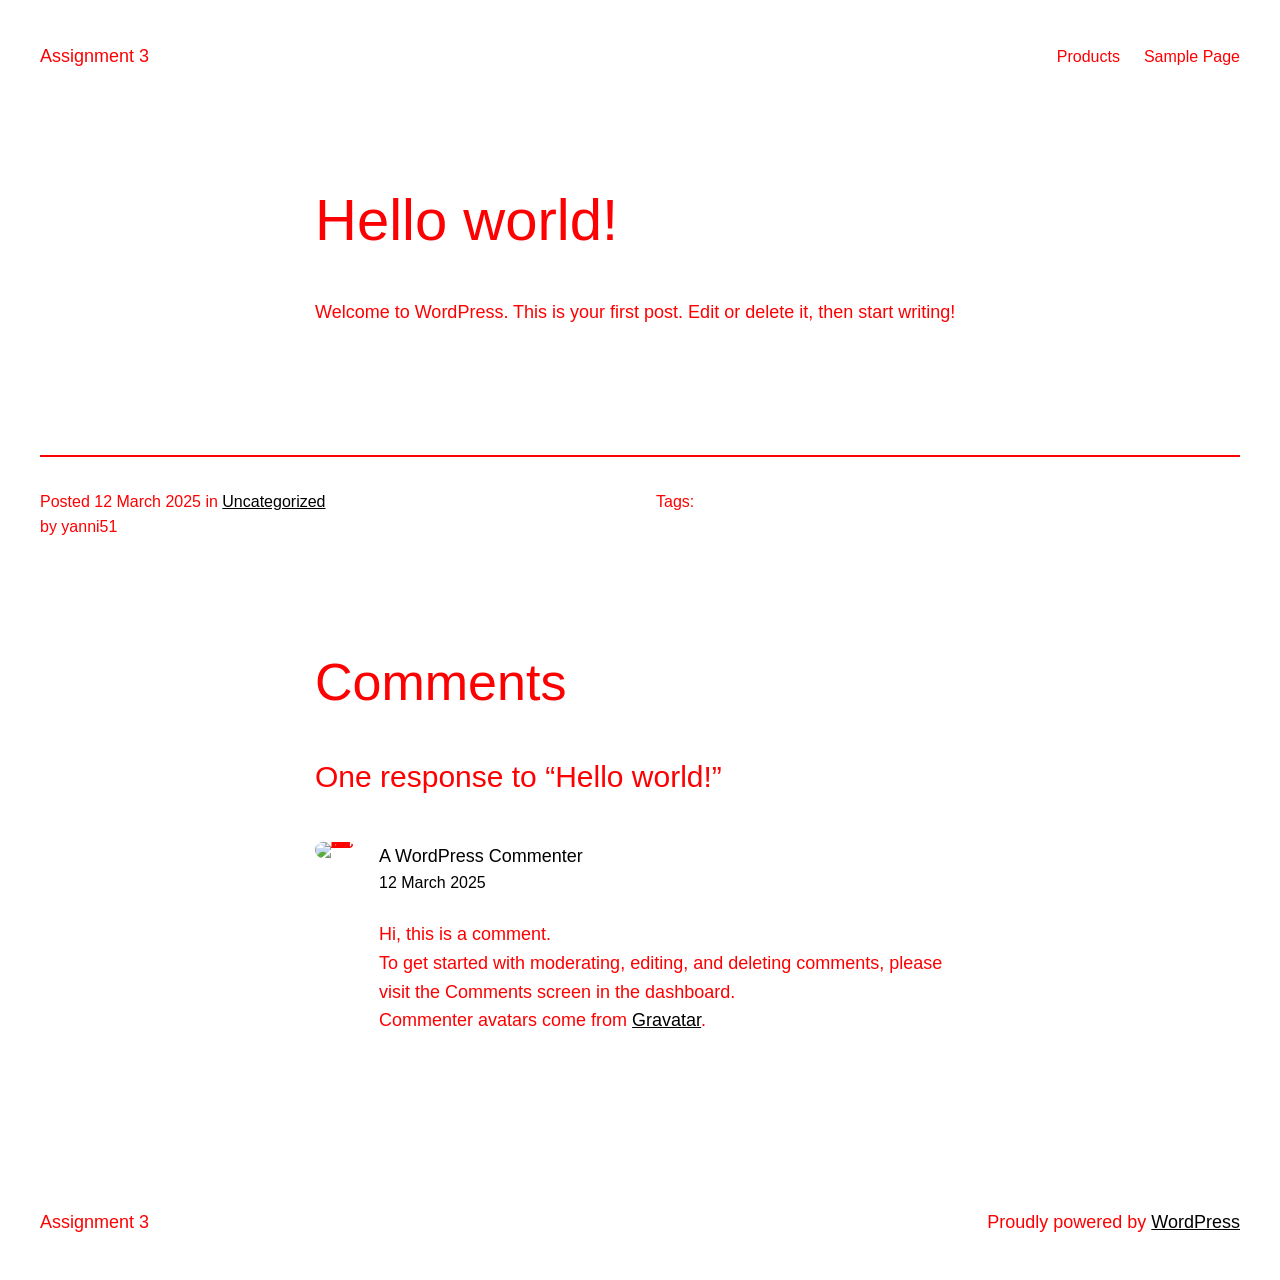
==== commit 993b39a0: "deploy: 4b13cfb29a7b9a31bde15eeb83825720141abf21" ====
--- a/hello-world/index.html
+++ b/hello-world/index.html
@@ -10,6 +10,14 @@
 <link rel="alternate" type="application/rss+xml" title="Assignment 3 &raquo; Feed" href="/feed/" />
 <link rel="alternate" type="application/rss+xml" title="Assignment 3 &raquo; Comments Feed" href="/comments/feed/" />
 <link rel="alternate" type="application/rss+xml" title="Assignment 3 &raquo; Hello world! Comments Feed" href="/hello-world/feed/" />
+<script async src="https://www.googletagmanager.com/gtag/js?id=G-E7V7D0ND3S"></script>
+<script>
+var tinyGtagJsOptions = {"ga4":"G-E7V7D0ND3S"};
+window.dataLayer || (dataLayer = []);
+function gtag(){dataLayer.push(arguments);}
+gtag('js', new Date());
+gtag('config', "G-E7V7D0ND3S");
+</script>
 <script>
 window._wpemojiSettings = {"baseUrl":"https:\/\/s.w.org\/images\/core\/emoji\/15.0.3\/72x72\/","ext":".png","svgUrl":"https:\/\/s.w.org\/images\/core\/emoji\/15.0.3\/svg\/","svgExt":".svg","source":{"concatemoji":"/wp-includes\/js\/wp-emoji-release.min.js?ver=6.7.2"}};
 /*! This file is auto-generated */
@@ -25,26 +33,35 @@
 <style id='wp-block-group-inline-css'>
 .wp-block-group{box-sizing:border-box}:where(.wp-block-group.wp-block-group-is-layout-constrained){position:relative}
 </style>
+<style id='wp-block-post-featured-image-inline-css'>
+.wp-block-post-featured-image{margin-left:0;margin-right:0}.wp-block-post-featured-image a{display:block;height:100%}.wp-block-post-featured-image :where(img){box-sizing:border-box;height:auto;max-width:100%;vertical-align:bottom;width:100%}.wp-block-post-featured-image.alignfull img,.wp-block-post-featured-image.alignwide img{width:100%}.wp-block-post-featured-image .wp-block-post-featured-image__overlay.has-background-dim{background-color:#000;inset:0;position:absolute}.wp-block-post-featured-image{position:relative}.wp-block-post-featured-image .wp-block-post-featured-image__overlay.has-background-gradient{background-color:initial}.wp-block-post-featured-image .wp-block-post-featured-image__overlay.has-background-dim-0{opacity:0}.wp-block-post-featured-image .wp-block-post-featured-image__overlay.has-background-dim-10{opacity:.1}.wp-block-post-featured-image .wp-block-post-featured-image__overlay.has-background-dim-20{opacity:.2}.wp-block-post-featured-image .wp-block-post-featured-image__overlay.has-background-dim-30{opacity:.3}.wp-block-post-featured-image .wp-block-post-featured-image__overlay.has-background-dim-40{opacity:.4}.wp-block-post-featured-image .wp-block-post-featured-image__overlay.has-background-dim-50{opacity:.5}.wp-block-post-featured-image .wp-block-post-featured-image__overlay.has-background-dim-60{opacity:.6}.wp-block-post-featured-image .wp-block-post-featured-image__overlay.has-background-dim-70{opacity:.7}.wp-block-post-featured-image .wp-block-post-featured-image__overlay.has-background-dim-80{opacity:.8}.wp-block-post-featured-image .wp-block-post-featured-image__overlay.has-background-dim-90{opacity:.9}.wp-block-post-featured-image .wp-block-post-featured-image__overlay.has-background-dim-100{opacity:1}.wp-block-post-featured-image:where(.alignleft,.alignright){width:100%}
+</style>
 <style id='wp-block-post-title-inline-css'>
 .wp-block-post-title{box-sizing:border-box;word-break:break-word}.wp-block-post-title :where(a){display:inline-block;font-family:inherit;font-size:inherit;font-style:inherit;font-weight:inherit;letter-spacing:inherit;line-height:inherit;text-decoration:inherit}
 </style>
-<style id='wp-block-post-featured-image-inline-css'>
-.wp-block-post-featured-image{margin-left:0;margin-right:0}.wp-block-post-featured-image a{display:block;height:100%}.wp-block-post-featured-image :where(img){box-sizing:border-box;height:auto;max-width:100%;vertical-align:bottom;width:100%}.wp-block-post-featured-image.alignfull img,.wp-block-post-featured-image.alignwide img{width:100%}.wp-block-post-featured-image .wp-block-post-featured-image__overlay.has-background-dim{background-color:#000;inset:0;position:absolute}.wp-block-post-featured-image{position:relative}.wp-block-post-featured-image .wp-block-post-featured-image__overlay.has-background-gradient{background-color:initial}.wp-block-post-featured-image .wp-block-post-featured-image__overlay.has-background-dim-0{opacity:0}.wp-block-post-featured-image .wp-block-post-featured-image__overlay.has-background-dim-10{opacity:.1}.wp-block-post-featured-image .wp-block-post-featured-image__overlay.has-background-dim-20{opacity:.2}.wp-block-post-featured-image .wp-block-post-featured-image__overlay.has-background-dim-30{opacity:.3}.wp-block-post-featured-image .wp-block-post-featured-image__overlay.has-background-dim-40{opacity:.4}.wp-block-post-featured-image .wp-block-post-featured-image__overlay.has-background-dim-50{opacity:.5}.wp-block-post-featured-image .wp-block-post-featured-image__overlay.has-background-dim-60{opacity:.6}.wp-block-post-featured-image .wp-block-post-featured-image__overlay.has-background-dim-70{opacity:.7}.wp-block-post-featured-image .wp-block-post-featured-image__overlay.has-background-dim-80{opacity:.8}.wp-block-post-featured-image .wp-block-post-featured-image__overlay.has-background-dim-90{opacity:.9}.wp-block-post-featured-image .wp-block-post-featured-image__overlay.has-background-dim-100{opacity:1}.wp-block-post-featured-image:where(.alignleft,.alignright){width:100%}
-</style>
 <style id='wp-block-paragraph-inline-css'>
 .is-small-text{font-size:.875em}.is-regular-text{font-size:1em}.is-large-text{font-size:2.25em}.is-larger-text{font-size:3em}.has-drop-cap:not(:focus):first-letter{float:left;font-size:8.4em;font-style:normal;font-weight:100;line-height:.68;margin:.05em .1em 0 0;text-transform:uppercase}body.rtl .has-drop-cap:not(:focus):first-letter{float:none;margin-left:.1em}p.has-drop-cap.has-background{overflow:hidden}:root :where(p.has-background){padding:1.25em 2.375em}:where(p.has-text-color:not(.has-link-color)) a{color:inherit}p.has-text-align-left[style*="writing-mode:vertical-lr"],p.has-text-align-right[style*="writing-mode:vertical-rl"]{rotate:180deg}
 </style>
-<style id='wp-block-post-author-name-inline-css'>
-.wp-block-post-author-name{box-sizing:border-box}
+<style id='wp-block-post-content-inline-css'>
+.wp-block-post-content{display:flow-root}
+</style>
+<style id='wp-block-spacer-inline-css'>
+.wp-block-spacer{clear:both}
+</style>
+<style id='wp-block-separator-inline-css'>
+@charset "UTF-8";.wp-block-separator{border:none;border-top:2px solid}:root :where(.wp-block-separator.is-style-dots){height:auto;line-height:1;text-align:center}:root :where(.wp-block-separator.is-style-dots):before{color:currentColor;content:"···";font-family:serif;font-size:1.5em;letter-spacing:2em;padding-left:2em}.wp-block-separator.is-style-dots{background:none!important;border:none!important}
+</style>
+<style id='wp-block-post-date-inline-css'>
+.wp-block-post-date{box-sizing:border-box}
 </style>
 <style id='wp-block-post-terms-inline-css'>
 .wp-block-post-terms{box-sizing:border-box}.wp-block-post-terms .wp-block-post-terms__separator{white-space:pre-wrap}
 </style>
-<style id='wp-block-post-content-inline-css'>
-.wp-block-post-content{display:flow-root}
-</style>
-<style id='wp-block-post-navigation-link-inline-css'>
-.wp-block-post-navigation-link .wp-block-post-navigation-link__arrow-previous{display:inline-block;margin-right:1ch}.wp-block-post-navigation-link .wp-block-post-navigation-link__arrow-previous:not(.is-arrow-chevron){transform:scaleX(1)}.wp-block-post-navigation-link .wp-block-post-navigation-link__arrow-next{display:inline-block;margin-left:1ch}.wp-block-post-navigation-link .wp-block-post-navigation-link__arrow-next:not(.is-arrow-chevron){transform:scaleX(1)}.wp-block-post-navigation-link.has-text-align-left[style*="writing-mode: vertical-lr"],.wp-block-post-navigation-link.has-text-align-right[style*="writing-mode: vertical-rl"]{rotate:180deg}
+<style id='wp-block-post-author-inline-css'>
+.wp-block-post-author{box-sizing:border-box;display:flex;flex-wrap:wrap}.wp-block-post-author__byline{font-size:.5em;margin-bottom:0;margin-top:0;width:100%}.wp-block-post-author__avatar{margin-right:1em}.wp-block-post-author__bio{font-size:.7em;margin-bottom:.7em}.wp-block-post-author__content{flex-basis:0;flex-grow:1}.wp-block-post-author__name{margin:0}
+</style>
+<style id='wp-block-columns-inline-css'>
+.wp-block-columns{align-items:normal!important;box-sizing:border-box;display:flex;flex-wrap:wrap!important}@media (min-width:782px){.wp-block-columns{flex-wrap:nowrap!important}}.wp-block-columns.are-vertically-aligned-top{align-items:flex-start}.wp-block-columns.are-vertically-aligned-center{align-items:center}.wp-block-columns.are-vertically-aligned-bottom{align-items:flex-end}@media (max-width:781px){.wp-block-columns:not(.is-not-stacked-on-mobile)>.wp-block-column{flex-basis:100%!important}}@media (min-width:782px){.wp-block-columns:not(.is-not-stacked-on-mobile)>.wp-block-column{flex-basis:0;flex-grow:1}.wp-block-columns:not(.is-not-stacked-on-mobile)>.wp-block-column[style*=flex-basis]{flex-grow:0}}.wp-block-columns.is-not-stacked-on-mobile{flex-wrap:nowrap!important}.wp-block-columns.is-not-stacked-on-mobile>.wp-block-column{flex-basis:0;flex-grow:1}.wp-block-columns.is-not-stacked-on-mobile>.wp-block-column[style*=flex-basis]{flex-grow:0}:where(.wp-block-columns){margin-bottom:1.75em}:where(.wp-block-columns.has-background){padding:1.25em 2.375em}.wp-block-column{flex-grow:1;min-width:0;overflow-wrap:break-word;word-break:break-word}.wp-block-column.is-vertically-aligned-top{align-self:flex-start}.wp-block-column.is-vertically-aligned-center{align-self:center}.wp-block-column.is-vertically-aligned-bottom{align-self:flex-end}.wp-block-column.is-vertically-aligned-stretch{align-self:stretch}.wp-block-column.is-vertically-aligned-bottom,.wp-block-column.is-vertically-aligned-center,.wp-block-column.is-vertically-aligned-top{width:100%}
 </style>
 <style id='wp-block-heading-inline-css'>
 h1.has-background,h2.has-background,h3.has-background,h4.has-background,h5.has-background,h6.has-background{padding:1.25em 2.375em}h1.has-text-align-left[style*=writing-mode]:where([style*=vertical-lr]),h1.has-text-align-right[style*=writing-mode]:where([style*=vertical-rl]),h2.has-text-align-left[style*=writing-mode]:where([style*=vertical-lr]),h2.has-text-align-right[style*=writing-mode]:where([style*=vertical-rl]),h3.has-text-align-left[style*=writing-mode]:where([style*=vertical-lr]),h3.has-text-align-right[style*=writing-mode]:where([style*=vertical-rl]),h4.has-text-align-left[style*=writing-mode]:where([style*=vertical-lr]),h4.has-text-align-right[style*=writing-mode]:where([style*=vertical-rl]),h5.has-text-align-left[style*=writing-mode]:where([style*=vertical-lr]),h5.has-text-align-right[style*=writing-mode]:where([style*=vertical-rl]),h6.has-text-align-left[style*=writing-mode]:where([style*=vertical-lr]),h6.has-text-align-right[style*=writing-mode]:where([style*=vertical-rl]){rotate:180deg}
@@ -52,18 +69,18 @@
 <style id='wp-block-avatar-inline-css'>
 .wp-block-avatar{line-height:0}.wp-block-avatar,.wp-block-avatar img{box-sizing:border-box}.wp-block-avatar.aligncenter{text-align:center}
 </style>
+<style id='wp-block-comment-author-name-inline-css'>
+.wp-block-comment-author-name{box-sizing:border-box}
+</style>
 <style id='wp-block-comment-date-inline-css'>
 .wp-block-comment-date{box-sizing:border-box}
 </style>
-<style id='wp-block-comment-author-name-inline-css'>
-.wp-block-comment-author-name{box-sizing:border-box}
+<style id='wp-block-comment-edit-link-inline-css'>
+.wp-block-comment-edit-link{box-sizing:border-box}
 </style>
 <style id='wp-block-comment-content-inline-css'>
 .comment-awaiting-moderation{display:block;font-size:.875em;line-height:1.5}.wp-block-comment-content{box-sizing:border-box}
 </style>
-<style id='wp-block-comment-edit-link-inline-css'>
-.wp-block-comment-edit-link{box-sizing:border-box}
-</style>
 <style id='wp-block-comment-reply-link-inline-css'>
 .wp-block-comment-reply-link{box-sizing:border-box}
 </style>
@@ -84,65 +101,6 @@
 </style>
 <style id='wp-block-comments-inline-css'>
 .wp-block-post-comments{box-sizing:border-box}.wp-block-post-comments .alignleft{float:left}.wp-block-post-comments .alignright{float:right}.wp-block-post-comments .navigation:after{clear:both;content:"";display:table}.wp-block-post-comments .commentlist{clear:both;list-style:none;margin:0;padding:0}.wp-block-post-comments .commentlist .comment{min-height:2.25em;padding-left:3.25em}.wp-block-post-comments .commentlist .comment p{font-size:1em;line-height:1.8;margin:1em 0}.wp-block-post-comments .commentlist .children{list-style:none;margin:0;padding:0}.wp-block-post-comments .comment-author{line-height:1.5}.wp-block-post-comments .comment-author .avatar{border-radius:1.5em;display:block;float:left;height:2.5em;margin-right:.75em;margin-top:.5em;width:2.5em}.wp-block-post-comments .comment-author cite{font-style:normal}.wp-block-post-comments .comment-meta{font-size:.875em;line-height:1.5}.wp-block-post-comments .comment-meta b{font-weight:400}.wp-block-post-comments .comment-meta .comment-awaiting-moderation{display:block;margin-bottom:1em;margin-top:1em}.wp-block-post-comments .comment-body .commentmetadata{font-size:.875em}.wp-block-post-comments .comment-form-author label,.wp-block-post-comments .comment-form-comment label,.wp-block-post-comments .comment-form-email label,.wp-block-post-comments .comment-form-url label{display:block;margin-bottom:.25em}.wp-block-post-comments .comment-form input:not([type=submit]):not([type=checkbox]),.wp-block-post-comments .comment-form textarea{box-sizing:border-box;display:block;width:100%}.wp-block-post-comments .comment-form-cookies-consent{display:flex;gap:.25em}.wp-block-post-comments .comment-form-cookies-consent #wp-comment-cookies-consent{margin-top:.35em}.wp-block-post-comments .comment-reply-title{margin-bottom:0}.wp-block-post-comments .comment-reply-title :where(small){font-size:var(--wp--preset--font-size--medium,smaller);margin-left:.5em}.wp-block-post-comments .reply{font-size:.875em;margin-bottom:1.4em}.wp-block-post-comments input:not([type=submit]),.wp-block-post-comments textarea{border:1px solid #949494;font-family:inherit;font-size:1em}.wp-block-post-comments input:not([type=submit]):not([type=checkbox]),.wp-block-post-comments textarea{padding:calc(.667em + 2px)}:where(.wp-block-post-comments input[type=submit]){border:none}
-</style>
-<style id='wp-block-post-date-inline-css'>
-.wp-block-post-date{box-sizing:border-box}
-</style>
-<style id='wp-block-post-template-inline-css'>
-.wp-block-post-template{list-style:none;margin-bottom:0;margin-top:0;max-width:100%;padding:0}.wp-block-post-template.is-flex-container{display:flex;flex-direction:row;flex-wrap:wrap;gap:1.25em}.wp-block-post-template.is-flex-container>li{margin:0;width:100%}@media (min-width:600px){.wp-block-post-template.is-flex-container.is-flex-container.columns-2>li{width:calc(50% - .625em)}.wp-block-post-template.is-flex-container.is-flex-container.columns-3>li{width:calc(33.33333% - .83333em)}.wp-block-post-template.is-flex-container.is-flex-container.columns-4>li{width:calc(25% - .9375em)}.wp-block-post-template.is-flex-container.is-flex-container.columns-5>li{width:calc(20% - 1em)}.wp-block-post-template.is-flex-container.is-flex-container.columns-6>li{width:calc(16.66667% - 1.04167em)}}@media (max-width:600px){.wp-block-post-template-is-layout-grid.wp-block-post-template-is-layout-grid.wp-block-post-template-is-layout-grid.wp-block-post-template-is-layout-grid{grid-template-columns:1fr}}.wp-block-post-template-is-layout-constrained>li>.alignright,.wp-block-post-template-is-layout-flow>li>.alignright{float:right;margin-inline-end:0;margin-inline-start:2em}.wp-block-post-template-is-layout-constrained>li>.alignleft,.wp-block-post-template-is-layout-flow>li>.alignleft{float:left;margin-inline-end:2em;margin-inline-start:0}.wp-block-post-template-is-layout-constrained>li>.aligncenter,.wp-block-post-template-is-layout-flow>li>.aligncenter{margin-inline-end:auto;margin-inline-start:auto}
-</style>
-<style id='wp-block-site-logo-inline-css'>
-.wp-block-site-logo{box-sizing:border-box;line-height:0}.wp-block-site-logo a{display:inline-block;line-height:0}.wp-block-site-logo.is-default-size img{height:auto;width:120px}.wp-block-site-logo img{height:auto;max-width:100%}.wp-block-site-logo a,.wp-block-site-logo img{border-radius:inherit}.wp-block-site-logo.aligncenter{margin-left:auto;margin-right:auto;text-align:center}:root :where(.wp-block-site-logo.is-style-rounded){border-radius:9999px}
-</style>
-<style id='wp-block-site-tagline-inline-css'>
-.wp-block-site-tagline{box-sizing:border-box}
-</style>
-<style id='wp-block-spacer-inline-css'>
-.wp-block-spacer{clear:both}
-</style>
-<style id='wp-block-columns-inline-css'>
-.wp-block-columns{align-items:normal!important;box-sizing:border-box;display:flex;flex-wrap:wrap!important}@media (min-width:782px){.wp-block-columns{flex-wrap:nowrap!important}}.wp-block-columns.are-vertically-aligned-top{align-items:flex-start}.wp-block-columns.are-vertically-aligned-center{align-items:center}.wp-block-columns.are-vertically-aligned-bottom{align-items:flex-end}@media (max-width:781px){.wp-block-columns:not(.is-not-stacked-on-mobile)>.wp-block-column{flex-basis:100%!important}}@media (min-width:782px){.wp-block-columns:not(.is-not-stacked-on-mobile)>.wp-block-column{flex-basis:0;flex-grow:1}.wp-block-columns:not(.is-not-stacked-on-mobile)>.wp-block-column[style*=flex-basis]{flex-grow:0}}.wp-block-columns.is-not-stacked-on-mobile{flex-wrap:nowrap!important}.wp-block-columns.is-not-stacked-on-mobile>.wp-block-column{flex-basis:0;flex-grow:1}.wp-block-columns.is-not-stacked-on-mobile>.wp-block-column[style*=flex-basis]{flex-grow:0}:where(.wp-block-columns){margin-bottom:1.75em}:where(.wp-block-columns.has-background){padding:1.25em 2.375em}.wp-block-column{flex-grow:1;min-width:0;overflow-wrap:break-word;word-break:break-word}.wp-block-column.is-vertically-aligned-top{align-self:flex-start}.wp-block-column.is-vertically-aligned-center{align-self:center}.wp-block-column.is-vertically-aligned-bottom{align-self:flex-end}.wp-block-column.is-vertically-aligned-stretch{align-self:stretch}.wp-block-column.is-vertically-aligned-bottom,.wp-block-column.is-vertically-aligned-center,.wp-block-column.is-vertically-aligned-top{width:100%}
-</style>
-<style id='wp-block-navigation-link-inline-css'>
-.wp-block-navigation .wp-block-navigation-item__label{overflow-wrap:break-word}.wp-block-navigation .wp-block-navigation-item__description{display:none}.link-ui-tools{border-top:1px solid #f0f0f0;padding:8px}.link-ui-block-inserter{padding-top:8px}.link-ui-block-inserter__back{margin-left:8px;text-transform:uppercase}
-</style>
-<link rel='stylesheet' id='wp-block-library-css' href='/wp-includes/css/dist/block-library/common.min.css?ver=6.7.2' media='all' />
-<style id='global-styles-inline-css'>
-:root{--wp--preset--aspect-ratio--square: 1;--wp--preset--aspect-ratio--4-3: 4/3;--wp--preset--aspect-ratio--3-4: 3/4;--wp--preset--aspect-ratio--3-2: 3/2;--wp--preset--aspect-ratio--2-3: 2/3;--wp--preset--aspect-ratio--16-9: 16/9;--wp--preset--aspect-ratio--9-16: 9/16;--wp--preset--color--black: #000000;--wp--preset--color--cyan-bluish-gray: #abb8c3;--wp--preset--color--white: #ffffff;--wp--preset--color--pale-pink: #f78da7;--wp--preset--color--vivid-red: #cf2e2e;--wp--preset--color--luminous-vivid-orange: #ff6900;--wp--preset--color--luminous-vivid-amber: #fcb900;--wp--preset--color--light-green-cyan: #7bdcb5;--wp--preset--color--vivid-green-cyan: #00d084;--wp--preset--color--pale-cyan-blue: #8ed1fc;--wp--preset--color--vivid-cyan-blue: #0693e3;--wp--preset--color--vivid-purple: #9b51e0;--wp--preset--color--base: #FFFFFF;--wp--preset--color--contrast: #111111;--wp--preset--color--accent-1: #FFEE58;--wp--preset--color--accent-2: #F6CFF4;--wp--preset--color--accent-3: #503AA8;--wp--preset--color--accent-4: #686868;--wp--preset--color--accent-5: #FBFAF3;--wp--preset--color--accent-6: color-mix(in srgb, currentColor 20%, transparent);--wp--preset--gradient--vivid-cyan-blue-to-vivid-purple: linear-gradient(135deg,rgba(6,147,227,1) 0%,rgb(155,81,224) 100%);--wp--preset--gradient--light-green-cyan-to-vivid-green-cyan: linear-gradient(135deg,rgb(122,220,180) 0%,rgb(0,208,130) 100%);--wp--preset--gradient--luminous-vivid-amber-to-luminous-vivid-orange: linear-gradient(135deg,rgba(252,185,0,1) 0%,rgba(255,105,0,1) 100%);--wp--preset--gradient--luminous-vivid-orange-to-vivid-red: linear-gradient(135deg,rgba(255,105,0,1) 0%,rgb(207,46,46) 100%);--wp--preset--gradient--very-light-gray-to-cyan-bluish-gray: linear-gradient(135deg,rgb(238,238,238) 0%,rgb(169,184,195) 100%);--wp--preset--gradient--cool-to-warm-spectrum: linear-gradient(135deg,rgb(74,234,220) 0%,rgb(151,120,209) 20%,rgb(207,42,186) 40%,rgb(238,44,130) 60%,rgb(251,105,98) 80%,rgb(254,248,76) 100%);--wp--preset--gradient--blush-light-purple: linear-gradient(135deg,rgb(255,206,236) 0%,rgb(152,150,240) 100%);--wp--preset--gradient--blush-bordeaux: linear-gradient(135deg,rgb(254,205,165) 0%,rgb(254,45,45) 50%,rgb(107,0,62) 100%);--wp--preset--gradient--luminous-dusk: linear-gradient(135deg,rgb(255,203,112) 0%,rgb(199,81,192) 50%,rgb(65,88,208) 100%);--wp--preset--gradient--pale-ocean: linear-gradient(135deg,rgb(255,245,203) 0%,rgb(182,227,212) 50%,rgb(51,167,181) 100%);--wp--preset--gradient--electric-grass: linear-gradient(135deg,rgb(202,248,128) 0%,rgb(113,206,126) 100%);--wp--preset--gradient--midnight: linear-gradient(135deg,rgb(2,3,129) 0%,rgb(40,116,252) 100%);--wp--preset--font-size--small: 0.875rem;--wp--preset--font-size--medium: clamp(1rem, 1rem + ((1vw - 0.2rem) * 0.196), 1.125rem);--wp--preset--font-size--large: clamp(1.125rem, 1.125rem + ((1vw - 0.2rem) * 0.392), 1.375rem);--wp--preset--font-size--x-large: clamp(1.75rem, 1.75rem + ((1vw - 0.2rem) * 0.392), 2rem);--wp--preset--font-size--xx-large: clamp(2.15rem, 2.15rem + ((1vw - 0.2rem) * 1.333), 3rem);--wp--preset--font-family--manrope: Manrope, sans-serif;--wp--preset--font-family--fira-code: "Fira Code", monospace;--wp--preset--spacing--20: 10px;--wp--preset--spacing--30: 20px;--wp--preset--spacing--40: 30px;--wp--preset--spacing--50: clamp(30px, 5vw, 50px);--wp--preset--spacing--60: clamp(30px, 7vw, 70px);--wp--preset--spacing--70: clamp(50px, 7vw, 90px);--wp--preset--spacing--80: clamp(70px, 10vw, 140px);--wp--preset--shadow--natural: 6px 6px 9px rgba(0, 0, 0, 0.2);--wp--preset--shadow--deep: 12px 12px 50px rgba(0, 0, 0, 0.4);--wp--preset--shadow--sharp: 6px 6px 0px rgba(0, 0, 0, 0.2);--wp--preset--shadow--outlined: 6px 6px 0px -3px rgba(255, 255, 255, 1), 6px 6px rgba(0, 0, 0, 1);--wp--preset--shadow--crisp: 6px 6px 0px rgba(0, 0, 0, 1);}:root { --wp--style--global--content-size: 645px;--wp--style--global--wide-size: 1340px; }:where(body) { margin: 0; }.wp-site-blocks { padding-top: var(--wp--style--root--padding-top); padding-bottom: var(--wp--style--root--padding-bottom); }.has-global-padding { padding-right: var(--wp--style--root--padding-right); padding-left: var(--wp--style--root--padding-left); }.has-global-padding > .alignfull { margin-right: calc(var(--wp--style--root--padding-right) * -1); margin-left: calc(var(--wp--style--root--padding-left) * -1); }.has-global-padding :where(:not(.alignfull.is-layout-flow) > .has-global-padding:not(.wp-block-block, .alignfull)) { padding-right: 0; padding-left: 0; }.has-global-padding :where(:not(.alignfull.is-layout-flow) > .has-global-padding:not(.wp-block-block, .alignfull)) > .alignfull { margin-left: 0; margin-right: 0; }.wp-site-blocks > .alignleft { float: left; margin-right: 2em; }.wp-site-blocks > .alignright { float: right; margin-left: 2em; }.wp-site-blocks > .aligncenter { justify-content: center; margin-left: auto; margin-right: auto; }:where(.wp-site-blocks) > * { margin-block-start: 1.2rem; margin-block-end: 0; }:where(.wp-site-blocks) > :first-child { margin-block-start: 0; }:where(.wp-site-blocks) > :last-child { margin-block-end: 0; }:root { --wp--style--block-gap: 1.2rem; }:root :where(.is-layout-flow) > :first-child{margin-block-start: 0;}:root :where(.is-layout-flow) > :last-child{margin-block-end: 0;}:root :where(.is-layout-flow) > *{margin-block-start: 1.2rem;margin-block-end: 0;}:root :where(.is-layout-constrained) > :first-child{margin-block-start: 0;}:root :where(.is-layout-constrained) > :last-child{margin-block-end: 0;}:root :where(.is-layout-constrained) > *{margin-block-start: 1.2rem;margin-block-end: 0;}:root :where(.is-layout-flex){gap: 1.2rem;}:root :where(.is-layout-grid){gap: 1.2rem;}.is-layout-flow > .alignleft{float: left;margin-inline-start: 0;margin-inline-end: 2em;}.is-layout-flow > .alignright{float: right;margin-inline-start: 2em;margin-inline-end: 0;}.is-layout-flow > .aligncenter{margin-left: auto !important;margin-right: auto !important;}.is-layout-constrained > .alignleft{float: left;margin-inline-start: 0;margin-inline-end: 2em;}.is-layout-constrained > .alignright{float: right;margin-inline-start: 2em;margin-inline-end: 0;}.is-layout-constrained > .aligncenter{margin-left: auto !important;margin-right: auto !important;}.is-layout-constrained > :where(:not(.alignleft):not(.alignright):not(.alignfull)){max-width: var(--wp--style--global--content-size);margin-left: auto !important;margin-right: auto !important;}.is-layout-constrained > .alignwide{max-width: var(--wp--style--global--wide-size);}body .is-layout-flex{display: flex;}.is-layout-flex{flex-wrap: wrap;align-items: center;}.is-layout-flex > :is(*, div){margin: 0;}body .is-layout-grid{display: grid;}.is-layout-grid > :is(*, div){margin: 0;}body{background-color: var(--wp--preset--color--base);color: var(--wp--preset--color--contrast);font-family: var(--wp--preset--font-family--manrope);font-size: var(--wp--preset--font-size--large);font-weight: 300;letter-spacing: -0.1px;line-height: 1.4;--wp--style--root--padding-top: 0px;--wp--style--root--padding-right: var(--wp--preset--spacing--50);--wp--style--root--padding-bottom: 0px;--wp--style--root--padding-left: var(--wp--preset--spacing--50);}a:where(:not(.wp-element-button)){color: currentColor;text-decoration: underline;}:root :where(a:where(:not(.wp-element-button)):hover){text-decoration: none;}h1, h2, h3, h4, h5, h6{font-weight: 400;letter-spacing: -0.1px;line-height: 1.125;}h1{font-size: var(--wp--preset--font-size--xx-large);}h2{font-size: var(--wp--preset--font-size--x-large);}h3{font-size: var(--wp--preset--font-size--large);}h4{font-size: var(--wp--preset--font-size--medium);}h5{font-size: var(--wp--preset--font-size--small);letter-spacing: 0.5px;}h6{font-size: var(--wp--preset--font-size--small);font-weight: 700;letter-spacing: 1.4px;text-transform: uppercase;}:root :where(.wp-element-button, .wp-block-button__link){background-color: var(--wp--preset--color--contrast);border-width: 0;color: var(--wp--preset--color--base);font-family: inherit;font-size: var(--wp--preset--font-size--medium);line-height: inherit;padding-top: 1rem;padding-right: 2.25rem;padding-bottom: 1rem;padding-left: 2.25rem;text-decoration: none;}:root :where(.wp-element-button:hover, .wp-block-button__link:hover){background-color: color-mix(in srgb, var(--wp--preset--color--contrast) 85%, transparent);border-color: transparent;color: var(--wp--preset--color--base);}:root :where(.wp-element-button:focus, .wp-block-button__link:focus){outline-color: var(--wp--preset--color--accent-4);outline-offset: 2px;}:root :where(.wp-element-caption, .wp-block-audio figcaption, .wp-block-embed figcaption, .wp-block-gallery figcaption, .wp-block-image figcaption, .wp-block-table figcaption, .wp-block-video figcaption){font-size: var(--wp--preset--font-size--small);line-height: 1.4;}.has-black-color{color: var(--wp--preset--color--black) !important;}.has-cyan-bluish-gray-color{color: var(--wp--preset--color--cyan-bluish-gray) !important;}.has-white-color{color: var(--wp--preset--color--white) !important;}.has-pale-pink-color{color: var(--wp--preset--color--pale-pink) !important;}.has-vivid-red-color{color: var(--wp--preset--color--vivid-red) !important;}.has-luminous-vivid-orange-color{color: var(--wp--preset--color--luminous-vivid-orange) !important;}.has-luminous-vivid-amber-color{color: var(--wp--preset--color--luminous-vivid-amber) !important;}.has-light-green-cyan-color{color: var(--wp--preset--color--light-green-cyan) !important;}.has-vivid-green-cyan-color{color: var(--wp--preset--color--vivid-green-cyan) !important;}.has-pale-cyan-blue-color{color: var(--wp--preset--color--pale-cyan-blue) !important;}.has-vivid-cyan-blue-color{color: var(--wp--preset--color--vivid-cyan-blue) !important;}.has-vivid-purple-color{color: var(--wp--preset--color--vivid-purple) !important;}.has-base-color{color: var(--wp--preset--color--base) !important;}.has-contrast-color{color: var(--wp--preset--color--contrast) !important;}.has-accent-1-color{color: var(--wp--preset--color--accent-1) !important;}.has-accent-2-color{color: var(--wp--preset--color--accent-2) !important;}.has-accent-3-color{color: var(--wp--preset--color--accent-3) !important;}.has-accent-4-color{color: var(--wp--preset--color--accent-4) !important;}.has-accent-5-color{color: var(--wp--preset--color--accent-5) !important;}.has-accent-6-color{color: var(--wp--preset--color--accent-6) !important;}.has-black-background-color{background-color: var(--wp--preset--color--black) !important;}.has-cyan-bluish-gray-background-color{background-color: var(--wp--preset--color--cyan-bluish-gray) !important;}.has-white-background-color{background-color: var(--wp--preset--color--white) !important;}.has-pale-pink-background-color{background-color: var(--wp--preset--color--pale-pink) !important;}.has-vivid-red-background-color{background-color: var(--wp--preset--color--vivid-red) !important;}.has-luminous-vivid-orange-background-color{background-color: var(--wp--preset--color--luminous-vivid-orange) !important;}.has-luminous-vivid-amber-background-color{background-color: var(--wp--preset--color--luminous-vivid-amber) !important;}.has-light-green-cyan-background-color{background-color: var(--wp--preset--color--light-green-cyan) !important;}.has-vivid-green-cyan-background-color{background-color: var(--wp--preset--color--vivid-green-cyan) !important;}.has-pale-cyan-blue-background-color{background-color: var(--wp--preset--color--pale-cyan-blue) !important;}.has-vivid-cyan-blue-background-color{background-color: var(--wp--preset--color--vivid-cyan-blue) !important;}.has-vivid-purple-background-color{background-color: var(--wp--preset--color--vivid-purple) !important;}.has-base-background-color{background-color: var(--wp--preset--color--base) !important;}.has-contrast-background-color{background-color: var(--wp--preset--color--contrast) !important;}.has-accent-1-background-color{background-color: var(--wp--preset--color--accent-1) !important;}.has-accent-2-background-color{background-color: var(--wp--preset--color--accent-2) !important;}.has-accent-3-background-color{background-color: var(--wp--preset--color--accent-3) !important;}.has-accent-4-background-color{background-color: var(--wp--preset--color--accent-4) !important;}.has-accent-5-background-color{background-color: var(--wp--preset--color--accent-5) !important;}.has-accent-6-background-color{background-color: var(--wp--preset--color--accent-6) !important;}.has-black-border-color{border-color: var(--wp--preset--color--black) !important;}.has-cyan-bluish-gray-border-color{border-color: var(--wp--preset--color--cyan-bluish-gray) !important;}.has-white-border-color{border-color: var(--wp--preset--color--white) !important;}.has-pale-pink-border-color{border-color: var(--wp--preset--color--pale-pink) !important;}.has-vivid-red-border-color{border-color: var(--wp--preset--color--vivid-red) !important;}.has-luminous-vivid-orange-border-color{border-color: var(--wp--preset--color--luminous-vivid-orange) !important;}.has-luminous-vivid-amber-border-color{border-color: var(--wp--preset--color--luminous-vivid-amber) !important;}.has-light-green-cyan-border-color{border-color: var(--wp--preset--color--light-green-cyan) !important;}.has-vivid-green-cyan-border-color{border-color: var(--wp--preset--color--vivid-green-cyan) !important;}.has-pale-cyan-blue-border-color{border-color: var(--wp--preset--color--pale-cyan-blue) !important;}.has-vivid-cyan-blue-border-color{border-color: var(--wp--preset--color--vivid-cyan-blue) !important;}.has-vivid-purple-border-color{border-color: var(--wp--preset--color--vivid-purple) !important;}.has-base-border-color{border-color: var(--wp--preset--color--base) !important;}.has-contrast-border-color{border-color: var(--wp--preset--color--contrast) !important;}.has-accent-1-border-color{border-color: var(--wp--preset--color--accent-1) !important;}.has-accent-2-border-color{border-color: var(--wp--preset--color--accent-2) !important;}.has-accent-3-border-color{border-color: var(--wp--preset--color--accent-3) !important;}.has-accent-4-border-color{border-color: var(--wp--preset--color--accent-4) !important;}.has-accent-5-border-color{border-color: var(--wp--preset--color--accent-5) !important;}.has-accent-6-border-color{border-color: var(--wp--preset--color--accent-6) !important;}.has-vivid-cyan-blue-to-vivid-purple-gradient-background{background: var(--wp--preset--gradient--vivid-cyan-blue-to-vivid-purple) !important;}.has-light-green-cyan-to-vivid-green-cyan-gradient-background{background: var(--wp--preset--gradient--light-green-cyan-to-vivid-green-cyan) !important;}.has-luminous-vivid-amber-to-luminous-vivid-orange-gradient-background{background: var(--wp--preset--gradient--luminous-vivid-amber-to-luminous-vivid-orange) !important;}.has-luminous-vivid-orange-to-vivid-red-gradient-background{background: var(--wp--preset--gradient--luminous-vivid-orange-to-vivid-red) !important;}.has-very-light-gray-to-cyan-bluish-gray-gradient-background{background: var(--wp--preset--gradient--very-light-gray-to-cyan-bluish-gray) !important;}.has-cool-to-warm-spectrum-gradient-background{background: var(--wp--preset--gradient--cool-to-warm-spectrum) !important;}.has-blush-light-purple-gradient-background{background: var(--wp--preset--gradient--blush-light-purple) !important;}.has-blush-bordeaux-gradient-background{background: var(--wp--preset--gradient--blush-bordeaux) !important;}.has-luminous-dusk-gradient-background{background: var(--wp--preset--gradient--luminous-dusk) !important;}.has-pale-ocean-gradient-background{background: var(--wp--preset--gradient--pale-ocean) !important;}.has-electric-grass-gradient-background{background: var(--wp--preset--gradient--electric-grass) !important;}.has-midnight-gradient-background{background: var(--wp--preset--gradient--midnight) !important;}.has-small-font-size{font-size: var(--wp--preset--font-size--small) !important;}.has-medium-font-size{font-size: var(--wp--preset--font-size--medium) !important;}.has-large-font-size{font-size: var(--wp--preset--font-size--large) !important;}.has-x-large-font-size{font-size: var(--wp--preset--font-size--x-large) !important;}.has-xx-large-font-size{font-size: var(--wp--preset--font-size--xx-large) !important;}.has-manrope-font-family{font-family: var(--wp--preset--font-family--manrope) !important;}.has-fira-code-font-family{font-family: var(--wp--preset--font-family--fira-code) !important;}
-:root :where(.wp-block-columns-is-layout-flow) > :first-child{margin-block-start: 0;}:root :where(.wp-block-columns-is-layout-flow) > :last-child{margin-block-end: 0;}:root :where(.wp-block-columns-is-layout-flow) > *{margin-block-start: var(--wp--preset--spacing--50);margin-block-end: 0;}:root :where(.wp-block-columns-is-layout-constrained) > :first-child{margin-block-start: 0;}:root :where(.wp-block-columns-is-layout-constrained) > :last-child{margin-block-end: 0;}:root :where(.wp-block-columns-is-layout-constrained) > *{margin-block-start: var(--wp--preset--spacing--50);margin-block-end: 0;}:root :where(.wp-block-columns-is-layout-flex){gap: var(--wp--preset--spacing--50);}:root :where(.wp-block-columns-is-layout-grid){gap: var(--wp--preset--spacing--50);}
-:root :where(.wp-block-avatar img){border-radius: 100px;}
-:root :where(.wp-block-buttons-is-layout-flow) > :first-child{margin-block-start: 0;}:root :where(.wp-block-buttons-is-layout-flow) > :last-child{margin-block-end: 0;}:root :where(.wp-block-buttons-is-layout-flow) > *{margin-block-start: 16px;margin-block-end: 0;}:root :where(.wp-block-buttons-is-layout-constrained) > :first-child{margin-block-start: 0;}:root :where(.wp-block-buttons-is-layout-constrained) > :last-child{margin-block-end: 0;}:root :where(.wp-block-buttons-is-layout-constrained) > *{margin-block-start: 16px;margin-block-end: 0;}:root :where(.wp-block-buttons-is-layout-flex){gap: 16px;}:root :where(.wp-block-buttons-is-layout-grid){gap: 16px;}
-:root :where(.wp-block-comment-author-name){color: var(--wp--preset--color--accent-4);font-size: var(--wp--preset--font-size--small);margin-top: 5px;margin-bottom: 0px;}
-:root :where(.wp-block-comment-author-name a:where(:not(.wp-element-button))){color: var(--wp--preset--color--accent-4);text-decoration: none;}
-:root :where(.wp-block-comment-author-name a:where(:not(.wp-element-button)):hover){text-decoration: underline;}
-:root :where(.wp-block-comment-content){font-size: var(--wp--preset--font-size--medium);margin-top: var(--wp--preset--spacing--30);margin-bottom: var(--wp--preset--spacing--30);}
-:root :where(.wp-block-comment-date){color: var(--wp--preset--color--contrast);font-size: var(--wp--preset--font-size--small);}
-:root :where(.wp-block-comment-date a:where(:not(.wp-element-button))){color: var(--wp--preset--color--contrast);}
-:root :where(.wp-block-comment-edit-link){font-size: var(--wp--preset--font-size--small);}
-:root :where(.wp-block-comment-edit-link a:where(:not(.wp-element-button))){color: var(--wp--preset--color--contrast);}
-:root :where(.wp-block-comment-reply-link){font-size: var(--wp--preset--font-size--small);}
-:root :where(.wp-block-comment-reply-link a:where(:not(.wp-element-button))){color: var(--wp--preset--color--contrast);}
-:root :where(.wp-block-post-comments-form){font-size: var(--wp--preset--font-size--medium);padding-top: var(--wp--preset--spacing--40);padding-bottom: var(--wp--preset--spacing--40);}:root :where(.wp-block-post-comments-form textarea, .wp-block-post-comments-form input:not([type=submit])){border-radius:.25rem; border-color: var(--wp--preset--color--accent-6) !important;}:root :where(.wp-block-post-comments-form input[type=checkbox]){margin:0 .2rem 0 0 !important;}:root :where(.wp-block-post-comments-form label){font-size: var(--wp--preset--font-size--small);}
-:root :where(.wp-block-comments-pagination){font-size: var(--wp--preset--font-size--medium);margin-top: var(--wp--preset--spacing--40);margin-bottom: var(--wp--preset--spacing--40);}
-:root :where(.wp-block-comments-pagination-next){font-size: var(--wp--preset--font-size--medium);}
-:root :where(.wp-block-comments-pagination-previous){font-size: var(--wp--preset--font-size--medium);}
-:root :where(.wp-block-post-date){color: var(--wp--preset--color--accent-4);font-size: var(--wp--preset--font-size--small);}
-:root :where(.wp-block-post-date a:where(:not(.wp-element-button))){color: var(--wp--preset--color--accent-4);text-decoration: none;}
-:root :where(.wp-block-post-date a:where(:not(.wp-element-button)):hover){text-decoration: underline;}
-:root :where(.wp-block-post-navigation-link){font-size: var(--wp--preset--font-size--medium);}
-:root :where(.wp-block-post-terms){font-size: var(--wp--preset--font-size--small);font-weight: 600;}:root :where(.wp-block-post-terms a){white-space: nowrap;}
-:root :where(.wp-block-post-title a:where(:not(.wp-element-button))){text-decoration: none;}
-:root :where(.wp-block-post-title a:where(:not(.wp-element-button)):hover){text-decoration: underline;}
-:root :where(.wp-block-site-tagline){font-size: var(--wp--preset--font-size--medium);}
-:root :where(.wp-block-site-title){font-weight: 700;letter-spacing: -.5px;}
-:root :where(.wp-block-site-title a:where(:not(.wp-element-button))){text-decoration: none;}
-:root :where(.wp-block-site-title a:where(:not(.wp-element-button)):hover){text-decoration: underline;}
-:root :where(.wp-block-navigation){font-size: var(--wp--preset--font-size--medium);}
-:root :where(.wp-block-navigation a:where(:not(.wp-element-button))){text-decoration: none;}
-:root :where(.wp-block-navigation a:where(:not(.wp-element-button)):hover){text-decoration: underline;}
-</style>
-<style id='block-style-variation-styles-inline-css'>
-:root :where(.is-style-post-terms-1--2 a:where(:not(.wp-element-button))){border-radius: 20px;border-color: var(--wp--preset--color--accent-6);border-width: 0.8px;border-style: solid;font-weight: 400;line-height: 2.8;padding-top: 5px;padding-right: 10px;padding-bottom: 5px;padding-left: 10px;text-decoration: none;}:root :where(.is-style-post-terms-1--2 a:where(:not(.wp-element-button)):hover){text-decoration: underline;}
 </style>
 <style id='wp-emoji-styles-inline-css'>
 
@@ -158,11 +116,51 @@
 		padding: 0 !important;
 	}
 </style>
+<link rel='stylesheet' id='wp-block-library-css' href='/wp-includes/css/dist/block-library/common.min.css?ver=6.7.2' media='all' />
 <link rel='stylesheet' id='dashicons-css' href='/wp-includes/css/dashicons.min.css?ver=6.7.2' media='all' />
-<link rel='stylesheet' id='al_product_styles-css' href='/wp-content/plugins/ecommerce-product-catalog/css/al_product.min.css?timestamp=1741822171&#038;ver=6.7.2' media='all' />
-<link rel='stylesheet' id='ic_blocks-css' href='/wp-content/plugins/ecommerce-product-catalog/includes/blocks/ic-blocks.min.css?timestamp=1741822171&#038;ver=6.7.2' media='all' />
+<link rel='stylesheet' id='al_product_styles-css' href='/wp-content/plugins/ecommerce-product-catalog/css/al_product.min.css?timestamp=1741827041&#038;ver=6.7.2' media='all' />
+<link rel='stylesheet' id='ic_blocks-css' href='/wp-content/plugins/ecommerce-product-catalog/includes/blocks/ic-blocks.min.css?timestamp=1741827041&#038;ver=6.7.2' media='all' />
+<style id='global-styles-inline-css'>
+:root{--wp--preset--aspect-ratio--square: 1;--wp--preset--aspect-ratio--4-3: 4/3;--wp--preset--aspect-ratio--3-4: 3/4;--wp--preset--aspect-ratio--3-2: 3/2;--wp--preset--aspect-ratio--2-3: 2/3;--wp--preset--aspect-ratio--16-9: 16/9;--wp--preset--aspect-ratio--9-16: 9/16;--wp--preset--color--black: #000000;--wp--preset--color--cyan-bluish-gray: #abb8c3;--wp--preset--color--white: #ffffff;--wp--preset--color--pale-pink: #f78da7;--wp--preset--color--vivid-red: #cf2e2e;--wp--preset--color--luminous-vivid-orange: #ff6900;--wp--preset--color--luminous-vivid-amber: #fcb900;--wp--preset--color--light-green-cyan: #7bdcb5;--wp--preset--color--vivid-green-cyan: #00d084;--wp--preset--color--pale-cyan-blue: #8ed1fc;--wp--preset--color--vivid-cyan-blue: #0693e3;--wp--preset--color--vivid-purple: #9b51e0;--wp--preset--color--base: #ffffff;--wp--preset--color--contrast: #000000;--wp--preset--color--primary: #9DFF20;--wp--preset--color--secondary: #345C00;--wp--preset--color--tertiary: #F6F6F6;--wp--preset--gradient--vivid-cyan-blue-to-vivid-purple: linear-gradient(135deg,rgba(6,147,227,1) 0%,rgb(155,81,224) 100%);--wp--preset--gradient--light-green-cyan-to-vivid-green-cyan: linear-gradient(135deg,rgb(122,220,180) 0%,rgb(0,208,130) 100%);--wp--preset--gradient--luminous-vivid-amber-to-luminous-vivid-orange: linear-gradient(135deg,rgba(252,185,0,1) 0%,rgba(255,105,0,1) 100%);--wp--preset--gradient--luminous-vivid-orange-to-vivid-red: linear-gradient(135deg,rgba(255,105,0,1) 0%,rgb(207,46,46) 100%);--wp--preset--gradient--very-light-gray-to-cyan-bluish-gray: linear-gradient(135deg,rgb(238,238,238) 0%,rgb(169,184,195) 100%);--wp--preset--gradient--cool-to-warm-spectrum: linear-gradient(135deg,rgb(74,234,220) 0%,rgb(151,120,209) 20%,rgb(207,42,186) 40%,rgb(238,44,130) 60%,rgb(251,105,98) 80%,rgb(254,248,76) 100%);--wp--preset--gradient--blush-light-purple: linear-gradient(135deg,rgb(255,206,236) 0%,rgb(152,150,240) 100%);--wp--preset--gradient--blush-bordeaux: linear-gradient(135deg,rgb(254,205,165) 0%,rgb(254,45,45) 50%,rgb(107,0,62) 100%);--wp--preset--gradient--luminous-dusk: linear-gradient(135deg,rgb(255,203,112) 0%,rgb(199,81,192) 50%,rgb(65,88,208) 100%);--wp--preset--gradient--pale-ocean: linear-gradient(135deg,rgb(255,245,203) 0%,rgb(182,227,212) 50%,rgb(51,167,181) 100%);--wp--preset--gradient--electric-grass: linear-gradient(135deg,rgb(202,248,128) 0%,rgb(113,206,126) 100%);--wp--preset--gradient--midnight: linear-gradient(135deg,rgb(2,3,129) 0%,rgb(40,116,252) 100%);--wp--preset--font-size--small: clamp(0.875rem, 0.875rem + ((1vw - 0.2rem) * 0.227), 1rem);--wp--preset--font-size--medium: clamp(1rem, 1rem + ((1vw - 0.2rem) * 0.227), 1.125rem);--wp--preset--font-size--large: clamp(1.75rem, 1.75rem + ((1vw - 0.2rem) * 0.227), 1.875rem);--wp--preset--font-size--x-large: 2.25rem;--wp--preset--font-size--xx-large: clamp(6.1rem, 6.1rem + ((1vw - 0.2rem) * 7.091), 10rem);--wp--preset--font-family--dm-sans: "DM Sans", sans-serif;--wp--preset--font-family--ibm-plex-mono: 'IBM Plex Mono', monospace;--wp--preset--font-family--inter: "Inter", sans-serif;--wp--preset--font-family--system-font: -apple-system,BlinkMacSystemFont,"Segoe UI",Roboto,Oxygen-Sans,Ubuntu,Cantarell,"Helvetica Neue",sans-serif;--wp--preset--font-family--source-serif-pro: "Source Serif Pro", serif;--wp--preset--spacing--20: 0.44rem;--wp--preset--spacing--30: clamp(1.5rem, 5vw, 2rem);--wp--preset--spacing--40: clamp(1.8rem, 1.8rem + ((1vw - 0.48rem) * 2.885), 3rem);--wp--preset--spacing--50: clamp(2.5rem, 8vw, 4.5rem);--wp--preset--spacing--60: clamp(3.75rem, 10vw, 7rem);--wp--preset--spacing--70: clamp(5rem, 5.25rem + ((1vw - 0.48rem) * 9.096), 8rem);--wp--preset--spacing--80: clamp(7rem, 14vw, 11rem);--wp--preset--shadow--natural: 6px 6px 9px rgba(0, 0, 0, 0.2);--wp--preset--shadow--deep: 12px 12px 50px rgba(0, 0, 0, 0.4);--wp--preset--shadow--sharp: 6px 6px 0px rgba(0, 0, 0, 0.2);--wp--preset--shadow--outlined: 6px 6px 0px -3px rgba(255, 255, 255, 1), 6px 6px rgba(0, 0, 0, 1);--wp--preset--shadow--crisp: 6px 6px 0px rgba(0, 0, 0, 1);}:root { --wp--style--global--content-size: 650px;--wp--style--global--wide-size: 1200px; }:where(body) { margin: 0; }.wp-site-blocks { padding-top: var(--wp--style--root--padding-top); padding-bottom: var(--wp--style--root--padding-bottom); }.has-global-padding { padding-right: var(--wp--style--root--padding-right); padding-left: var(--wp--style--root--padding-left); }.has-global-padding > .alignfull { margin-right: calc(var(--wp--style--root--padding-right) * -1); margin-left: calc(var(--wp--style--root--padding-left) * -1); }.has-global-padding :where(:not(.alignfull.is-layout-flow) > .has-global-padding:not(.wp-block-block, .alignfull)) { padding-right: 0; padding-left: 0; }.has-global-padding :where(:not(.alignfull.is-layout-flow) > .has-global-padding:not(.wp-block-block, .alignfull)) > .alignfull { margin-left: 0; margin-right: 0; }.wp-site-blocks > .alignleft { float: left; margin-right: 2em; }.wp-site-blocks > .alignright { float: right; margin-left: 2em; }.wp-site-blocks > .aligncenter { justify-content: center; margin-left: auto; margin-right: auto; }:where(.wp-site-blocks) > * { margin-block-start: 1.5rem; margin-block-end: 0; }:where(.wp-site-blocks) > :first-child { margin-block-start: 0; }:where(.wp-site-blocks) > :last-child { margin-block-end: 0; }:root { --wp--style--block-gap: 1.5rem; }:root :where(.is-layout-flow) > :first-child{margin-block-start: 0;}:root :where(.is-layout-flow) > :last-child{margin-block-end: 0;}:root :where(.is-layout-flow) > *{margin-block-start: 1.5rem;margin-block-end: 0;}:root :where(.is-layout-constrained) > :first-child{margin-block-start: 0;}:root :where(.is-layout-constrained) > :last-child{margin-block-end: 0;}:root :where(.is-layout-constrained) > *{margin-block-start: 1.5rem;margin-block-end: 0;}:root :where(.is-layout-flex){gap: 1.5rem;}:root :where(.is-layout-grid){gap: 1.5rem;}.is-layout-flow > .alignleft{float: left;margin-inline-start: 0;margin-inline-end: 2em;}.is-layout-flow > .alignright{float: right;margin-inline-start: 2em;margin-inline-end: 0;}.is-layout-flow > .aligncenter{margin-left: auto !important;margin-right: auto !important;}.is-layout-constrained > .alignleft{float: left;margin-inline-start: 0;margin-inline-end: 2em;}.is-layout-constrained > .alignright{float: right;margin-inline-start: 2em;margin-inline-end: 0;}.is-layout-constrained > .aligncenter{margin-left: auto !important;margin-right: auto !important;}.is-layout-constrained > :where(:not(.alignleft):not(.alignright):not(.alignfull)){max-width: var(--wp--style--global--content-size);margin-left: auto !important;margin-right: auto !important;}.is-layout-constrained > .alignwide{max-width: var(--wp--style--global--wide-size);}body .is-layout-flex{display: flex;}.is-layout-flex{flex-wrap: wrap;align-items: center;}.is-layout-flex > :is(*, div){margin: 0;}body .is-layout-grid{display: grid;}.is-layout-grid > :is(*, div){margin: 0;}body{background-color: var(--wp--preset--color--base);color: var(--wp--preset--color--contrast);font-family: var(--wp--preset--font-family--system-font);font-size: var(--wp--preset--font-size--medium);line-height: 1.6;--wp--style--root--padding-top: var(--wp--preset--spacing--40);--wp--style--root--padding-right: var(--wp--preset--spacing--30);--wp--style--root--padding-bottom: var(--wp--preset--spacing--40);--wp--style--root--padding-left: var(--wp--preset--spacing--30);}a:where(:not(.wp-element-button)){color: var(--wp--preset--color--contrast);text-decoration: underline;}:root :where(a:where(:not(.wp-element-button)):hover){text-decoration: none;}:root :where(a:where(:not(.wp-element-button)):focus){text-decoration: underline dashed;}:root :where(a:where(:not(.wp-element-button)):active){color: var(--wp--preset--color--secondary);text-decoration: none;}h1, h2, h3, h4, h5, h6{font-weight: 400;line-height: 1.4;}h1{font-size: clamp(2.032rem, 2.032rem + ((1vw - 0.2rem) * 2.896), 3.625rem);line-height: 1.2;}h2{font-size: clamp(2.625rem, calc(2.625rem + ((1vw - 0.48rem) * 8.4135)), 3.25rem);line-height: 1.2;}h3{font-size: var(--wp--preset--font-size--x-large);}h4{font-size: var(--wp--preset--font-size--large);}h5{font-size: var(--wp--preset--font-size--medium);font-weight: 700;text-transform: uppercase;}h6{font-size: var(--wp--preset--font-size--medium);text-transform: uppercase;}:root :where(.wp-element-button, .wp-block-button__link){background-color: var(--wp--preset--color--primary);border-radius: 0;border-width: 0;color: var(--wp--preset--color--contrast);font-family: inherit;font-size: inherit;line-height: inherit;padding: calc(0.667em + 2px) calc(1.333em + 2px);text-decoration: none;}:root :where(.wp-element-button:visited, .wp-block-button__link:visited){color: var(--wp--preset--color--contrast);}:root :where(.wp-element-button:hover, .wp-block-button__link:hover){background-color: var(--wp--preset--color--contrast);color: var(--wp--preset--color--base);}:root :where(.wp-element-button:focus, .wp-block-button__link:focus){background-color: var(--wp--preset--color--contrast);color: var(--wp--preset--color--base);}:root :where(.wp-element-button:active, .wp-block-button__link:active){background-color: var(--wp--preset--color--secondary);color: var(--wp--preset--color--base);}.has-black-color{color: var(--wp--preset--color--black) !important;}.has-cyan-bluish-gray-color{color: var(--wp--preset--color--cyan-bluish-gray) !important;}.has-white-color{color: var(--wp--preset--color--white) !important;}.has-pale-pink-color{color: var(--wp--preset--color--pale-pink) !important;}.has-vivid-red-color{color: var(--wp--preset--color--vivid-red) !important;}.has-luminous-vivid-orange-color{color: var(--wp--preset--color--luminous-vivid-orange) !important;}.has-luminous-vivid-amber-color{color: var(--wp--preset--color--luminous-vivid-amber) !important;}.has-light-green-cyan-color{color: var(--wp--preset--color--light-green-cyan) !important;}.has-vivid-green-cyan-color{color: var(--wp--preset--color--vivid-green-cyan) !important;}.has-pale-cyan-blue-color{color: var(--wp--preset--color--pale-cyan-blue) !important;}.has-vivid-cyan-blue-color{color: var(--wp--preset--color--vivid-cyan-blue) !important;}.has-vivid-purple-color{color: var(--wp--preset--color--vivid-purple) !important;}.has-base-color{color: var(--wp--preset--color--base) !important;}.has-contrast-color{color: var(--wp--preset--color--contrast) !important;}.has-primary-color{color: var(--wp--preset--color--primary) !important;}.has-secondary-color{color: var(--wp--preset--color--secondary) !important;}.has-tertiary-color{color: var(--wp--preset--color--tertiary) !important;}.has-black-background-color{background-color: var(--wp--preset--color--black) !important;}.has-cyan-bluish-gray-background-color{background-color: var(--wp--preset--color--cyan-bluish-gray) !important;}.has-white-background-color{background-color: var(--wp--preset--color--white) !important;}.has-pale-pink-background-color{background-color: var(--wp--preset--color--pale-pink) !important;}.has-vivid-red-background-color{background-color: var(--wp--preset--color--vivid-red) !important;}.has-luminous-vivid-orange-background-color{background-color: var(--wp--preset--color--luminous-vivid-orange) !important;}.has-luminous-vivid-amber-background-color{background-color: var(--wp--preset--color--luminous-vivid-amber) !important;}.has-light-green-cyan-background-color{background-color: var(--wp--preset--color--light-green-cyan) !important;}.has-vivid-green-cyan-background-color{background-color: var(--wp--preset--color--vivid-green-cyan) !important;}.has-pale-cyan-blue-background-color{background-color: var(--wp--preset--color--pale-cyan-blue) !important;}.has-vivid-cyan-blue-background-color{background-color: var(--wp--preset--color--vivid-cyan-blue) !important;}.has-vivid-purple-background-color{background-color: var(--wp--preset--color--vivid-purple) !important;}.has-base-background-color{background-color: var(--wp--preset--color--base) !important;}.has-contrast-background-color{background-color: var(--wp--preset--color--contrast) !important;}.has-primary-background-color{background-color: var(--wp--preset--color--primary) !important;}.has-secondary-background-color{background-color: var(--wp--preset--color--secondary) !important;}.has-tertiary-background-color{background-color: var(--wp--preset--color--tertiary) !important;}.has-black-border-color{border-color: var(--wp--preset--color--black) !important;}.has-cyan-bluish-gray-border-color{border-color: var(--wp--preset--color--cyan-bluish-gray) !important;}.has-white-border-color{border-color: var(--wp--preset--color--white) !important;}.has-pale-pink-border-color{border-color: var(--wp--preset--color--pale-pink) !important;}.has-vivid-red-border-color{border-color: var(--wp--preset--color--vivid-red) !important;}.has-luminous-vivid-orange-border-color{border-color: var(--wp--preset--color--luminous-vivid-orange) !important;}.has-luminous-vivid-amber-border-color{border-color: var(--wp--preset--color--luminous-vivid-amber) !important;}.has-light-green-cyan-border-color{border-color: var(--wp--preset--color--light-green-cyan) !important;}.has-vivid-green-cyan-border-color{border-color: var(--wp--preset--color--vivid-green-cyan) !important;}.has-pale-cyan-blue-border-color{border-color: var(--wp--preset--color--pale-cyan-blue) !important;}.has-vivid-cyan-blue-border-color{border-color: var(--wp--preset--color--vivid-cyan-blue) !important;}.has-vivid-purple-border-color{border-color: var(--wp--preset--color--vivid-purple) !important;}.has-base-border-color{border-color: var(--wp--preset--color--base) !important;}.has-contrast-border-color{border-color: var(--wp--preset--color--contrast) !important;}.has-primary-border-color{border-color: var(--wp--preset--color--primary) !important;}.has-secondary-border-color{border-color: var(--wp--preset--color--secondary) !important;}.has-tertiary-border-color{border-color: var(--wp--preset--color--tertiary) !important;}.has-vivid-cyan-blue-to-vivid-purple-gradient-background{background: var(--wp--preset--gradient--vivid-cyan-blue-to-vivid-purple) !important;}.has-light-green-cyan-to-vivid-green-cyan-gradient-background{background: var(--wp--preset--gradient--light-green-cyan-to-vivid-green-cyan) !important;}.has-luminous-vivid-amber-to-luminous-vivid-orange-gradient-background{background: var(--wp--preset--gradient--luminous-vivid-amber-to-luminous-vivid-orange) !important;}.has-luminous-vivid-orange-to-vivid-red-gradient-background{background: var(--wp--preset--gradient--luminous-vivid-orange-to-vivid-red) !important;}.has-very-light-gray-to-cyan-bluish-gray-gradient-background{background: var(--wp--preset--gradient--very-light-gray-to-cyan-bluish-gray) !important;}.has-cool-to-warm-spectrum-gradient-background{background: var(--wp--preset--gradient--cool-to-warm-spectrum) !important;}.has-blush-light-purple-gradient-background{background: var(--wp--preset--gradient--blush-light-purple) !important;}.has-blush-bordeaux-gradient-background{background: var(--wp--preset--gradient--blush-bordeaux) !important;}.has-luminous-dusk-gradient-background{background: var(--wp--preset--gradient--luminous-dusk) !important;}.has-pale-ocean-gradient-background{background: var(--wp--preset--gradient--pale-ocean) !important;}.has-electric-grass-gradient-background{background: var(--wp--preset--gradient--electric-grass) !important;}.has-midnight-gradient-background{background: var(--wp--preset--gradient--midnight) !important;}.has-small-font-size{font-size: var(--wp--preset--font-size--small) !important;}.has-medium-font-size{font-size: var(--wp--preset--font-size--medium) !important;}.has-large-font-size{font-size: var(--wp--preset--font-size--large) !important;}.has-x-large-font-size{font-size: var(--wp--preset--font-size--x-large) !important;}.has-xx-large-font-size{font-size: var(--wp--preset--font-size--xx-large) !important;}.has-dm-sans-font-family{font-family: var(--wp--preset--font-family--dm-sans) !important;}.has-ibm-plex-mono-font-family{font-family: var(--wp--preset--font-family--ibm-plex-mono) !important;}.has-inter-font-family{font-family: var(--wp--preset--font-family--inter) !important;}.has-system-font-font-family{font-family: var(--wp--preset--font-family--system-font) !important;}.has-source-serif-pro-font-family{font-family: var(--wp--preset--font-family--source-serif-pro) !important;}
+:root :where(.wp-block-navigation){font-size: var(--wp--preset--font-size--small);}
+:root :where(.wp-block-navigation a:where(:not(.wp-element-button))){text-decoration: none;}
+:root :where(.wp-block-navigation a:where(:not(.wp-element-button)):hover){text-decoration: underline;}
+:root :where(.wp-block-navigation a:where(:not(.wp-element-button)):focus){text-decoration: underline dashed;}
+:root :where(.wp-block-navigation a:where(:not(.wp-element-button)):active){text-decoration: none;}
+:root :where(.wp-block-post-author){font-size: var(--wp--preset--font-size--small);}
+:root :where(.wp-block-post-content a:where(:not(.wp-element-button))){color: var(--wp--preset--color--secondary);}
+:root :where(.wp-block-post-date){font-size: var(--wp--preset--font-size--small);font-weight: 400;}
+:root :where(.wp-block-post-date a:where(:not(.wp-element-button))){text-decoration: none;}
+:root :where(.wp-block-post-date a:where(:not(.wp-element-button)):hover){text-decoration: underline;}
+:root :where(.wp-block-post-terms){font-size: var(--wp--preset--font-size--small);}
+:root :where(.wp-block-post-title){font-weight: 400;margin-top: 1.25rem;margin-bottom: 1.25rem;}
+:root :where(.wp-block-post-title a:where(:not(.wp-element-button))){text-decoration: none;}
+:root :where(.wp-block-post-title a:where(:not(.wp-element-button)):hover){text-decoration: underline;}
+:root :where(.wp-block-post-title a:where(:not(.wp-element-button)):focus){text-decoration: underline dashed;}
+:root :where(.wp-block-post-title a:where(:not(.wp-element-button)):active){color: var(--wp--preset--color--secondary);text-decoration: none;}
+:root :where(.wp-block-comments-title){font-size: var(--wp--preset--font-size--large);margin-bottom: var(--wp--preset--spacing--40);}
+:root :where(.wp-block-comment-author-name a:where(:not(.wp-element-button))){text-decoration: none;}
+:root :where(.wp-block-comment-author-name a:where(:not(.wp-element-button)):hover){text-decoration: underline;}
+:root :where(.wp-block-comment-author-name a:where(:not(.wp-element-button)):focus){text-decoration: underline dashed;}
+:root :where(.wp-block-comment-author-name a:where(:not(.wp-element-button)):active){color: var(--wp--preset--color--secondary);text-decoration: none;}
+:root :where(.wp-block-comment-date){font-size: var(--wp--preset--font-size--small);}
+:root :where(.wp-block-comment-date a:where(:not(.wp-element-button))){text-decoration: none;}
+:root :where(.wp-block-comment-date a:where(:not(.wp-element-button)):hover){text-decoration: underline;}
+:root :where(.wp-block-comment-date a:where(:not(.wp-element-button)):focus){text-decoration: underline dashed;}
+:root :where(.wp-block-comment-date a:where(:not(.wp-element-button)):active){color: var(--wp--preset--color--secondary);text-decoration: none;}
+:root :where(.wp-block-comment-edit-link){font-size: var(--wp--preset--font-size--small);}
+:root :where(.wp-block-comment-reply-link){font-size: var(--wp--preset--font-size--small);}
+:root :where(.wp-block-comments-pagination){margin-top: var(--wp--preset--spacing--40);}
+:root :where(.wp-block-comments-pagination a:where(:not(.wp-element-button))){text-decoration: none;}
+:root :where(.wp-block-site-title){font-size: var(--wp--preset--font-size--medium);font-weight: normal;line-height: 1.4;}
+:root :where(.wp-block-site-title a:where(:not(.wp-element-button))){text-decoration: none;}
+:root :where(.wp-block-site-title a:where(:not(.wp-element-button)):hover){text-decoration: underline;}
+:root :where(.wp-block-site-title a:where(:not(.wp-element-button)):focus){text-decoration: underline dashed;}
+:root :where(.wp-block-site-title a:where(:not(.wp-element-button)):active){color: var(--wp--preset--color--secondary);text-decoration: none;}
+:root :where(.wp-block-separator){}:root :where(.wp-block-separator:not(.is-style-wide):not(.is-style-dots):not(.alignwide):not(.alignfull)){width: 100px}
+</style>
 <style id='core-block-supports-inline-css'>
-.wp-container-core-navigation-is-layout-1{justify-content:flex-end;}.wp-container-core-group-is-layout-1{flex-wrap:nowrap;gap:var(--wp--preset--spacing--10);justify-content:flex-end;}.wp-container-core-group-is-layout-2{flex-wrap:nowrap;justify-content:space-between;}.wp-container-core-group-is-layout-5{gap:0.2em;}.wp-container-core-group-is-layout-7{flex-wrap:nowrap;justify-content:space-between;}.wp-container-core-group-is-layout-9{flex-wrap:nowrap;}.wp-container-core-group-is-layout-11{flex-wrap:nowrap;align-items:flex-start;}.wp-container-core-group-is-layout-14{flex-wrap:nowrap;justify-content:space-between;align-items:center;}.wp-container-core-post-template-is-layout-1 > *{margin-block-start:0;margin-block-end:0;}.wp-container-core-post-template-is-layout-1 > * + *{margin-block-start:0;margin-block-end:0;}.wp-container-core-columns-is-layout-1{flex-wrap:nowrap;}.wp-container-core-navigation-is-layout-2{flex-direction:column;align-items:flex-start;}.wp-container-core-navigation-is-layout-3{flex-direction:column;align-items:flex-start;}.wp-container-core-group-is-layout-17{gap:var(--wp--preset--spacing--80);justify-content:space-between;align-items:flex-start;}.wp-container-core-group-is-layout-18{justify-content:space-between;align-items:flex-start;}.wp-container-core-group-is-layout-19{gap:var(--wp--preset--spacing--20);justify-content:space-between;}
+.wp-container-core-navigation-is-layout-1{justify-content:flex-end;}.wp-container-core-group-is-layout-1{justify-content:flex-start;}.wp-container-core-group-is-layout-2{justify-content:space-between;}.wp-container-core-group-is-layout-5{gap:0.5ch;}.wp-container-core-group-is-layout-6{gap:0.5ch;}.wp-container-core-column-is-layout-1 > *{margin-block-start:0;margin-block-end:0;}.wp-container-core-column-is-layout-1 > * + *{margin-block-start:0px;margin-block-end:0;}.wp-container-core-group-is-layout-7{gap:0.5ch;flex-direction:column;align-items:flex-start;}.wp-container-core-column-is-layout-2 > *{margin-block-start:0;margin-block-end:0;}.wp-container-core-column-is-layout-2 > * + *{margin-block-start:0px;margin-block-end:0;}.wp-container-core-columns-is-layout-1{flex-wrap:nowrap;gap:var(--wp--preset--spacing--30);}.wp-container-core-columns-is-layout-2{flex-wrap:nowrap;}.wp-container-core-group-is-layout-10 > .alignfull{margin-right:calc(var(--wp--preset--spacing--40) * -1);margin-left:calc(var(--wp--preset--spacing--40) * -1);}.wp-container-core-group-is-layout-12{justify-content:space-between;}
 </style>
 <style id='wp-block-template-skip-link-inline-css'>
 
@@ -196,7 +194,9 @@
 			z-index: 100000;
 		}
 </style>
-<link rel='stylesheet' id='twentytwentyfive-style-css' href='/wp-content/themes/twentytwentyfive/style.css?ver=1.0' media='all' />
+<link rel='stylesheet' id='parent-style-css' href='/wp-content/themes/twentytwentythree/style.css?ver=6.7.2' media='all' />
+<link rel='stylesheet' id='child-style-css' href='/wp-content/themes/assingment-3/style.css?ver=6.7.2' media='all' />
+<script src="/wp-content/themes/assingment-3/customElements.js?ver=6.7.2" id="custom_javascript-js"></script>
 <link rel="https://api.w.org/" href="/wp-json/" /><link rel="alternate" title="JSON" type="application/json" href="/wp-json/wp/v2/posts/1" /><link rel="EditURI" type="application/rsd+xml" title="RSD" href="/xmlrpc.php?rsd" />
 <meta name="generator" content="WordPress 6.7.2" />
 <link rel="canonical" href="/hello-world/" />
@@ -208,28 +208,35 @@
 </script>
 <script type="module" src="/wp-includes/js/dist/script-modules/block-library/navigation/view.min.js?ver=8ff192874fc8910a284c" id="@wordpress/block-library/navigation/view-js-module"></script>
 <link rel="modulepreload" href="/wp-includes/js/dist/script-modules/interactivity/index.min.js?ver=907ea3b2f317a78b7b9b" id="@wordpress/interactivity-js-modulepreload"><style class='wp-fonts-local'>
-@font-face{font-family:Manrope;font-style:normal;font-weight:200 800;font-display:fallback;src:url('/wp-content/themes/twentytwentyfive/assets/fonts/manrope/Manrope-VariableFont_wght.woff2') format('woff2');}
-@font-face{font-family:"Fira Code";font-style:normal;font-weight:300 700;font-display:fallback;src:url('/wp-content/themes/twentytwentyfive/assets/fonts/fira-code/FiraCode-VariableFont_wght.woff2') format('woff2');}
+@font-face{font-family:"DM Sans";font-style:normal;font-weight:400;font-display:fallback;src:url('/wp-content/themes/twentytwentythree/assets/fonts/dm-sans/DMSans-Regular.woff2') format('woff2');font-stretch:normal;}
+@font-face{font-family:"DM Sans";font-style:italic;font-weight:400;font-display:fallback;src:url('/wp-content/themes/twentytwentythree/assets/fonts/dm-sans/DMSans-Regular-Italic.woff2') format('woff2');font-stretch:normal;}
+@font-face{font-family:"DM Sans";font-style:normal;font-weight:700;font-display:fallback;src:url('/wp-content/themes/twentytwentythree/assets/fonts/dm-sans/DMSans-Bold.woff2') format('woff2');font-stretch:normal;}
+@font-face{font-family:"DM Sans";font-style:italic;font-weight:700;font-display:fallback;src:url('/wp-content/themes/twentytwentythree/assets/fonts/dm-sans/DMSans-Bold-Italic.woff2') format('woff2');font-stretch:normal;}
+@font-face{font-family:"IBM Plex Mono";font-style:normal;font-weight:300;font-display:block;src:url('/wp-content/themes/twentytwentythree/assets/fonts/ibm-plex-mono/IBMPlexMono-Light.woff2') format('woff2');font-stretch:normal;}
+@font-face{font-family:"IBM Plex Mono";font-style:normal;font-weight:400;font-display:block;src:url('/wp-content/themes/twentytwentythree/assets/fonts/ibm-plex-mono/IBMPlexMono-Regular.woff2') format('woff2');font-stretch:normal;}
+@font-face{font-family:"IBM Plex Mono";font-style:italic;font-weight:400;font-display:block;src:url('/wp-content/themes/twentytwentythree/assets/fonts/ibm-plex-mono/IBMPlexMono-Italic.woff2') format('woff2');font-stretch:normal;}
+@font-face{font-family:"IBM Plex Mono";font-style:normal;font-weight:700;font-display:block;src:url('/wp-content/themes/twentytwentythree/assets/fonts/ibm-plex-mono/IBMPlexMono-Bold.woff2') format('woff2');font-stretch:normal;}
+@font-face{font-family:Inter;font-style:normal;font-weight:200 900;font-display:fallback;src:url('/wp-content/themes/twentytwentythree/assets/fonts/inter/Inter-VariableFont_slnt,wght.ttf') format('truetype');font-stretch:normal;}
+@font-face{font-family:"Source Serif Pro";font-style:normal;font-weight:200 900;font-display:fallback;src:url('/wp-content/themes/twentytwentythree/assets/fonts/source-serif-pro/SourceSerif4Variable-Roman.ttf.woff2') format('woff2');font-stretch:normal;}
+@font-face{font-family:"Source Serif Pro";font-style:italic;font-weight:200 900;font-display:fallback;src:url('/wp-content/themes/twentytwentythree/assets/fonts/source-serif-pro/SourceSerif4Variable-Italic.ttf.woff2') format('woff2');font-stretch:normal;}
 </style>
 </head>
 
 <body class="post-template-default single single-post postid-1 single-format-standard wp-embed-responsive">
 
 <div class="wp-site-blocks"><header class="wp-block-template-part">
-<div class="wp-block-group alignfull is-layout-flow wp-block-group-is-layout-flow">
-	
-	<div class="wp-block-group has-global-padding is-layout-constrained wp-block-group-is-layout-constrained">
-		
-		<div class="wp-block-group alignwide is-content-justification-space-between is-nowrap is-layout-flex wp-container-core-group-is-layout-2 wp-block-group-is-layout-flex" style="padding-top:var(--wp--preset--spacing--30);padding-bottom:var(--wp--preset--spacing--30)">
-			<p class="wp-block-site-title"><a href="/" target="_self" rel="home">Assignment 3</a></p>
-			
-			<div class="wp-block-group is-content-justification-right is-nowrap is-layout-flex wp-container-core-group-is-layout-1 wp-block-group-is-layout-flex">
-				<nav class="is-responsive items-justified-right wp-block-navigation is-content-justification-right is-layout-flex wp-container-core-navigation-is-layout-1 wp-block-navigation-is-layout-flex" aria-label="" 
+<div class="wp-block-group has-global-padding is-layout-constrained wp-block-group-is-layout-constrained">
+	
+	<div class="wp-block-group alignwide is-content-justification-space-between is-layout-flex wp-container-core-group-is-layout-2 wp-block-group-is-layout-flex" style="padding-bottom:var(--wp--preset--spacing--40)">
+		<p class="wp-block-site-title"><a href="/" target="_self" rel="home">Assignment 3</a></p>
+		
+		<div class="wp-block-group is-content-justification-left is-layout-flex wp-container-core-group-is-layout-1 wp-block-group-is-layout-flex">
+			<nav class="is-responsive items-justified-right wp-block-navigation is-content-justification-right is-layout-flex wp-container-core-navigation-is-layout-1 wp-block-navigation-is-layout-flex" aria-label="" 
 		 data-wp-interactive="core/navigation" data-wp-context='{"overlayOpenedBy":{"click":false,"hover":false,"focus":false},"type":"overlay","roleAttribute":"","ariaLabel":"Menu"}'><button aria-haspopup="dialog" aria-label="Open menu" class="wp-block-navigation__responsive-container-open " 
 				data-wp-on-async--click="actions.openMenuOnClick"
 				data-wp-on--keydown="actions.handleMenuKeydown"
 			><svg width="24" height="24" xmlns="https://www.w3.org/2000/svg" viewBox="0 0 24 24" aria-hidden="true" focusable="false"><rect x="4" y="7.5" width="16" height="1.5" /><rect x="4" y="15" width="16" height="1.5" /></svg></button>
-				<div class="wp-block-navigation__responsive-container  has-text-color has-contrast-color has-background has-base-background-color"  id="modal-1" 
+				<div class="wp-block-navigation__responsive-container  "  id="modal-1" 
 				data-wp-class--has-modal-open="state.isMenuOpen"
 				data-wp-class--is-menu-open="state.isMenuOpen"
 				data-wp-watch="callbacks.initMenu"
@@ -254,173 +261,153 @@
 						</div>
 					</div>
 				</div></nav>
+		</div>
+		
+	</div>
+	
+</div>
+
+</header>
+
+
+<main class="wp-block-group is-layout-flow wp-block-group-is-layout-flow" style="margin-top:var(--wp--preset--spacing--50)">
+	
+	<div class="wp-block-group has-global-padding is-layout-constrained wp-block-group-is-layout-constrained">
+		
+		<h1 style="margin-bottom:var(--wp--preset--spacing--40);" class="wp-block-post-title">Hello world!</h1>
+	</div>
+	
+
+	<div class="entry-content wp-block-post-content has-global-padding is-layout-constrained wp-block-post-content-is-layout-constrained">
+<p>Welcome to WordPress. This is your first post. Edit or delete it, then start writing!</p>
+</div>
+	<div class="wp-block-template-part">
+<div style="height:0" aria-hidden="true" class="wp-block-spacer"></div>
+
+
+
+<div class="wp-block-group has-global-padding is-layout-constrained wp-block-group-is-layout-constrained" style="margin-top:var(--wp--preset--spacing--70)">
+	
+	<hr class="wp-block-separator alignwide has-css-opacity is-style-wide"/>
+	
+
+	
+	<div class="wp-block-columns alignwide has-small-font-size is-layout-flex wp-container-core-columns-is-layout-1 wp-block-columns-is-layout-flex" style="margin-top:var(--wp--preset--spacing--30)">
+		
+		<div class="wp-block-column is-layout-flow wp-container-core-column-is-layout-1 wp-block-column-is-layout-flow">
+			
+			<div class="wp-block-group is-layout-flex wp-container-core-group-is-layout-5 wp-block-group-is-layout-flex">
+				
+				<p>
+					Posted				</p>
+				
+
+				<div class="wp-block-post-date"><time datetime="2025-03-12T19:15:46-04:00">12 March 2025</time></div>
+
+				
+				<p>
+					in				</p>
+				
+
+				<div class="taxonomy-category wp-block-post-terms"><a href="/category/uncategorized/" rel="tag">Uncategorized</a></div>
 			</div>
 			
+
+			
+			<div class="wp-block-group is-layout-flex wp-container-core-group-is-layout-6 wp-block-group-is-layout-flex">
+				
+				<p>
+					by				</p>
+				
+
+				<div class="wp-block-post-author"><div class="wp-block-post-author__content"><p class="wp-block-post-author__name">yanni51</p></div></div>
+			</div>
+			
 		</div>
 		
+
+		
+		<div class="wp-block-column is-layout-flow wp-container-core-column-is-layout-2 wp-block-column-is-layout-flow">
+			
+			<div class="wp-block-group is-vertical is-layout-flex wp-container-core-group-is-layout-7 wp-block-group-is-layout-flex">
+				
+				<p>
+					Tags:				</p>
+				
+
+				
+			</div>
+			
+		</div>
+		
 	</div>
 	
 </div>
 
 
-</header>
-
-
-<main class="wp-block-group has-global-padding is-layout-constrained wp-block-group-is-layout-constrained" style="margin-top:var(--wp--preset--spacing--60)">
-	
-	<div class="wp-block-group alignfull has-global-padding is-layout-constrained wp-block-group-is-layout-constrained" style="padding-top:var(--wp--preset--spacing--60);padding-bottom:var(--wp--preset--spacing--60)">
-		<h1 class="wp-block-post-title">Hello world!</h1>
-		
-		
-<div class="wp-block-group has-accent-4-color has-text-color has-link-color has-small-font-size is-layout-flex wp-container-core-group-is-layout-5 wp-block-group-is-layout-flex" style="margin-bottom:var(--wp--preset--spacing--60)">
-	
-	<p>Written by </p>
-	
-	<div class="wp-block-post-author-name"><a href="/author/yanni51/" target="_self" class="wp-block-post-author-name__link">yanni51</a></div>
-	
-	<p>in</p>
-	
-	<div style="font-weight:300" class="taxonomy-category wp-block-post-terms"><a href="/category/uncategorized/" rel="tag">Uncategorized</a></div>
-</div>
-
-
-		<div class="entry-content alignfull wp-block-post-content has-global-padding is-layout-constrained wp-block-post-content-is-layout-constrained">
-<p>Welcome to WordPress. This is your first post. Edit or delete it, then start writing!</p>
-</div>
-		
-		<div class="wp-block-group has-global-padding is-layout-constrained wp-block-group-is-layout-constrained" style="padding-top:var(--wp--preset--spacing--60);padding-bottom:var(--wp--preset--spacing--60)">
-			
-		</div>
-		
-		
-		
-<div class="wp-block-group alignwide is-layout-flow wp-block-group-is-layout-flow" style="margin-top:var(--wp--preset--spacing--60);margin-bottom:var(--wp--preset--spacing--60);">
-	
-	<nav class="wp-block-group alignwide is-content-justification-space-between is-nowrap is-layout-flex wp-container-core-group-is-layout-7 wp-block-group-is-layout-flex" aria-label="Post navigation" style="border-top-color:var(--wp--preset--color--accent-6);border-top-width:1px;padding-top:var(--wp--preset--spacing--40);padding-bottom:var(--wp--preset--spacing--40)">
-		<div class="post-navigation-link-previous wp-block-post-navigation-link"></div>
-		<div class="post-navigation-link-next wp-block-post-navigation-link"></div>
-	</nav>
-	
-</div>
-
-
-		
-<div class="wp-block-comments wp-block-comments-query-loop" style="margin-top:var(--wp--preset--spacing--70);margin-bottom:var(--wp--preset--spacing--70)">
-	
-	<h2 class="wp-block-heading has-x-large-font-size">Comments</h2>
-	
-	<h3 id="comments" class="wp-block-comments-title has-large-font-size">One response to &#8220;Hello world!&#8221;</h3>
-	<ol class="wp-block-comment-template"><li id="comment-1" class="comment even thread-even depth-1">
-	
-	<div class="wp-block-group is-layout-flow wp-block-group-is-layout-flow" style="margin-top:0;margin-bottom:var(--wp--preset--spacing--50)">
-		
-		<div class="wp-block-group is-nowrap is-layout-flex wp-container-core-group-is-layout-11 wp-block-group-is-layout-flex">
-			<div class="wp-block-avatar"><img alt='A WordPress Commenter Avatar' src='https://secure.gravatar.com/avatar/d7a973c7dab26985da5f961be7b74480?s=50&#038;d=mm&#038;r=g' srcset='https://secure.gravatar.com/avatar/d7a973c7dab26985da5f961be7b74480?s=100&#038;d=mm&#038;r=g 2x' class='avatar avatar-50 photo wp-block-avatar__image' height='50' width='50' decoding='async'/></div>
-			
-			<div class="wp-block-group is-layout-flow wp-block-group-is-layout-flow">
-				<div class="wp-block-comment-date"><time datetime="2025-03-12T19:15:46-04:00"><a href="/hello-world/#comment-1">12 March 2025</a></time></div>
-				<div class="wp-block-comment-author-name"><a rel="external nofollow ugc" href="https://en-ca.wordpress.org/" target="_self" >A WordPress Commenter</a></div>
-				<div class="wp-block-comment-content"><p>Hi, this is a comment.<br />
+</div>
+	<section class="wp-block-template-part">
+<div class="wp-block-group has-global-padding is-layout-constrained wp-container-core-group-is-layout-10 wp-block-group-is-layout-constrained" style="padding-top:var(--wp--preset--spacing--40);padding-right:var(--wp--preset--spacing--40);padding-bottom:var(--wp--preset--spacing--40);padding-left:var(--wp--preset--spacing--40)">
+	
+	<div class="wp-block-comments">
+		
+		<h2 class="wp-block-heading">Comments</h2>
+		
+
+		<h3 id="comments" class="wp-block-comments-title">One response to &#8220;Hello world!&#8221;</h3>
+
+		<ol class="wp-block-comment-template"><li id="comment-1" class="comment even thread-even depth-1">
+			
+			<div class="wp-block-columns is-layout-flex wp-container-core-columns-is-layout-2 wp-block-columns-is-layout-flex" style="margin-bottom:var(--wp--preset--spacing--40)">
+				
+				<div class="wp-block-column is-layout-flow wp-block-column-is-layout-flow" style="flex-basis:40px">
+					<div class="wp-block-avatar"><img alt='A WordPress Commenter Avatar' src='https://secure.gravatar.com/avatar/d7a973c7dab26985da5f961be7b74480?s=40&#038;d=mm&#038;r=g' srcset='https://secure.gravatar.com/avatar/d7a973c7dab26985da5f961be7b74480?s=80&#038;d=mm&#038;r=g 2x' class='avatar avatar-40 photo wp-block-avatar__image' height='40' width='40'  style="border-radius:20px;" decoding='async'/></div>
+				</div>
+				
+
+				
+				<div class="wp-block-column is-layout-flow wp-block-column-is-layout-flow">
+					<div class="wp-block-comment-author-name"><a rel="external nofollow ugc" href="https://en-ca.wordpress.org/" target="_self" >A WordPress Commenter</a></div>
+
+					
+					<div class="wp-block-group is-layout-flex wp-block-group-is-layout-flex" style="margin-top:0px;margin-bottom:0px">
+						<div class="wp-block-comment-date"><time datetime="2025-03-12T19:15:46-04:00"><a href="/hello-world/#comment-1">12 March 2025</a></time></div>
+						
+					</div>
+					
+
+					<div class="wp-block-comment-content"><p>Hi, this is a comment.<br />
 To get started with moderating, editing, and deleting comments, please visit the Comments screen in the dashboard.<br />
 Commenter avatars come from <a href="https://gravatar.com/">Gravatar</a>.</p>
 </div>
-				
-				<div class="wp-block-group is-nowrap is-layout-flex wp-container-core-group-is-layout-9 wp-block-group-is-layout-flex">
-					
+
 					
 				</div>
 				
 			</div>
 			
-		</div>
-		
+		</li></ol>
+
+		
+
+	
 	</div>
 	
-	</li></ol>
-
-	
-
-	
-</div>
-
-
-	</div>
-	
-	
-<div class="wp-block-group alignwide has-global-padding is-layout-constrained wp-block-group-is-layout-constrained" style="padding-top:var(--wp--preset--spacing--60);padding-bottom:var(--wp--preset--spacing--60)">
-	
-	<h2 class="wp-block-heading alignwide has-small-font-size" style="font-style:normal;font-weight:700;letter-spacing:1.4px;text-transform:uppercase">More posts</h2>
-	
-
-	
-	<div class="wp-block-query alignwide is-layout-flow wp-block-query-is-layout-flow">
-		<ul class="alignfull wp-block-post-template is-layout-flow wp-container-core-post-template-is-layout-1 wp-block-post-template-is-layout-flow"><li class="wp-block-post post-1 post type-post status-publish format-standard hentry category-uncategorized">
-			
-			<div class="wp-block-group alignfull is-content-justification-space-between is-nowrap is-layout-flex wp-container-core-group-is-layout-14 wp-block-group-is-layout-flex" style="border-bottom-color:var(--wp--preset--color--accent-6);border-bottom-width:1px;padding-top:var(--wp--preset--spacing--30);padding-bottom:var(--wp--preset--spacing--30)">
-				<h3 class="wp-block-post-title has-large-font-size"><a href="/hello-world/" target="_self" >Hello world!</a></h3>
-				<div class="has-text-align-right wp-block-post-date"><time datetime="2025-03-12T19:15:46-04:00"><a href="/hello-world/">12 March 2025</a></time></div>
-			</div>
-			
-		</li></ul>
-	</div>
-	
-</div>
-
-
+</div>
+
+
+</section>
 </main>
 
 
 <footer class="wp-block-template-part">
-<div class="wp-block-group has-global-padding is-layout-constrained wp-block-group-is-layout-constrained" style="padding-top:var(--wp--preset--spacing--60);padding-bottom:var(--wp--preset--spacing--50)">
-	
-	<div class="wp-block-group alignwide is-layout-flow wp-block-group-is-layout-flow">
-		
-
-		
-		<div class="wp-block-group alignfull is-content-justification-space-between is-layout-flex wp-container-core-group-is-layout-18 wp-block-group-is-layout-flex">
-			
-			<div class="wp-block-columns is-layout-flex wp-container-core-columns-is-layout-1 wp-block-columns-is-layout-flex">
-				
-				<div class="wp-block-column is-layout-flow wp-block-column-is-layout-flow" style="flex-basis:100%"><h2 class="wp-block-site-title"><a href="/" target="_self" rel="home">Assignment 3</a></h2>
-
-				
-				</div>
-				
-
-				
-				<div class="wp-block-column is-layout-flow wp-block-column-is-layout-flow">
-					
-					<div style="height:var(--wp--preset--spacing--40);width:0px" aria-hidden="true" class="wp-block-spacer"></div>
-					
-				</div>
-				
-			</div>
-			
-
-			
-			<div class="wp-block-group is-content-justification-space-between is-layout-flex wp-container-core-group-is-layout-17 wp-block-group-is-layout-flex">
-				<nav class="is-vertical wp-block-navigation is-layout-flex wp-container-core-navigation-is-layout-2 wp-block-navigation-is-layout-flex" aria-label=""><ul class="wp-block-navigation__container  is-vertical wp-block-navigation"><li class=" wp-block-navigation-item wp-block-navigation-link"><a class="wp-block-navigation-item__content"  href="#"><span class="wp-block-navigation-item__label">Blog</span></a></li><li class=" wp-block-navigation-item wp-block-navigation-link"><a class="wp-block-navigation-item__content"  href="#"><span class="wp-block-navigation-item__label">About</span></a></li><li class=" wp-block-navigation-item wp-block-navigation-link"><a class="wp-block-navigation-item__content"  href="#"><span class="wp-block-navigation-item__label">FAQs</span></a></li><li class=" wp-block-navigation-item wp-block-navigation-link"><a class="wp-block-navigation-item__content"  href="#"><span class="wp-block-navigation-item__label">Authors</span></a></li></ul></nav>
-
-				<nav class="is-vertical wp-block-navigation is-layout-flex wp-container-core-navigation-is-layout-3 wp-block-navigation-is-layout-flex" aria-label=""><ul class="wp-block-navigation__container  is-vertical wp-block-navigation"><li class=" wp-block-navigation-item wp-block-navigation-link"><a class="wp-block-navigation-item__content"  href="#"><span class="wp-block-navigation-item__label">Events</span></a></li><li class=" wp-block-navigation-item wp-block-navigation-link"><a class="wp-block-navigation-item__content"  href="#"><span class="wp-block-navigation-item__label">Shop</span></a></li><li class=" wp-block-navigation-item wp-block-navigation-link"><a class="wp-block-navigation-item__content"  href="#"><span class="wp-block-navigation-item__label">Patterns</span></a></li><li class=" wp-block-navigation-item wp-block-navigation-link"><a class="wp-block-navigation-item__content"  href="#"><span class="wp-block-navigation-item__label">Themes</span></a></li></ul></nav>
-			</div>
-				
-		</div>
-		
-
-		
-		<div style="height:var(--wp--preset--spacing--70)" aria-hidden="true" class="wp-block-spacer"></div>
-		
-
-		
-		<div class="wp-block-group alignfull is-content-justification-space-between is-layout-flex wp-container-core-group-is-layout-19 wp-block-group-is-layout-flex">
-			
-			<p class="has-small-font-size">Twenty Twenty-Five</p>
-			
-			
-			<p class="has-small-font-size">
-				Designed with <a href="https://wordpress.org" rel="nofollow">WordPress</a>			</p>
-			
-		</div>
+<div class="wp-block-group has-global-padding is-layout-constrained wp-block-group-is-layout-constrained">
+	
+	<div class="wp-block-group alignwide is-content-justification-space-between is-layout-flex wp-container-core-group-is-layout-12 wp-block-group-is-layout-flex" style="padding-top:var(--wp--preset--spacing--40)">
+		<p class="wp-block-site-title"><a href="/" target="_self" rel="home">Assignment 3</a></p>
+		
+		<p class="has-text-align-right">
+		Proudly powered by <a href="https://wordpress.org" rel="nofollow">WordPress</a>		</p>
 		
 	</div>
 	
--- a/wp-content/themes/twentytwentythree/style.css
+++ b/wp-content/themes/twentytwentythree/style.css
@@ -0,0 +1,15 @@
+/*
+Theme Name: Twenty Twenty-Three
+Theme URI: https://wordpress.org/themes/twentytwentythree
+Author: the WordPress team
+Author URI: https://wordpress.org
+Description: Twenty Twenty-Three is designed to take advantage of the new design tools introduced in WordPress 6.1. With a clean, blank base as a starting point, this default theme includes ten diverse style variations created by members of the WordPress community. Whether you want to build a complex or incredibly simple website, you can do it quickly and intuitively through the bundled styles or dive into creation and full customization yourself.
+Requires at least: 6.1
+Tested up to: 6.7
+Requires PHP: 5.6
+Version: 1.6
+License: GNU General Public License v2 or later
+License URI: https://www.gnu.org/licenses/old-licenses/gpl-2.0.html
+Text Domain: twentytwentythree
+Tags: one-column, custom-colors, custom-menu, custom-logo, editor-style, featured-images, full-site-editing, block-patterns, rtl-language-support, sticky-post, threaded-comments, translation-ready, wide-blocks, block-styles, style-variations, accessibility-ready, blog, portfolio, news
+*/
--- a/wp-content/themes/assingment-3/style.css
+++ b/wp-content/themes/assingment-3/style.css
@@ -0,0 +1,11 @@
+/*
+Theme Name:     Assingment 3
+Description:    
+Author:         yanni51
+Template:       twentytwentythree
+
+(optional values you can add: Theme URI, Author URI, Version, License, License URI, Tags, Text Domain)
+*/
+body{
+    color: #fd0002;
+}
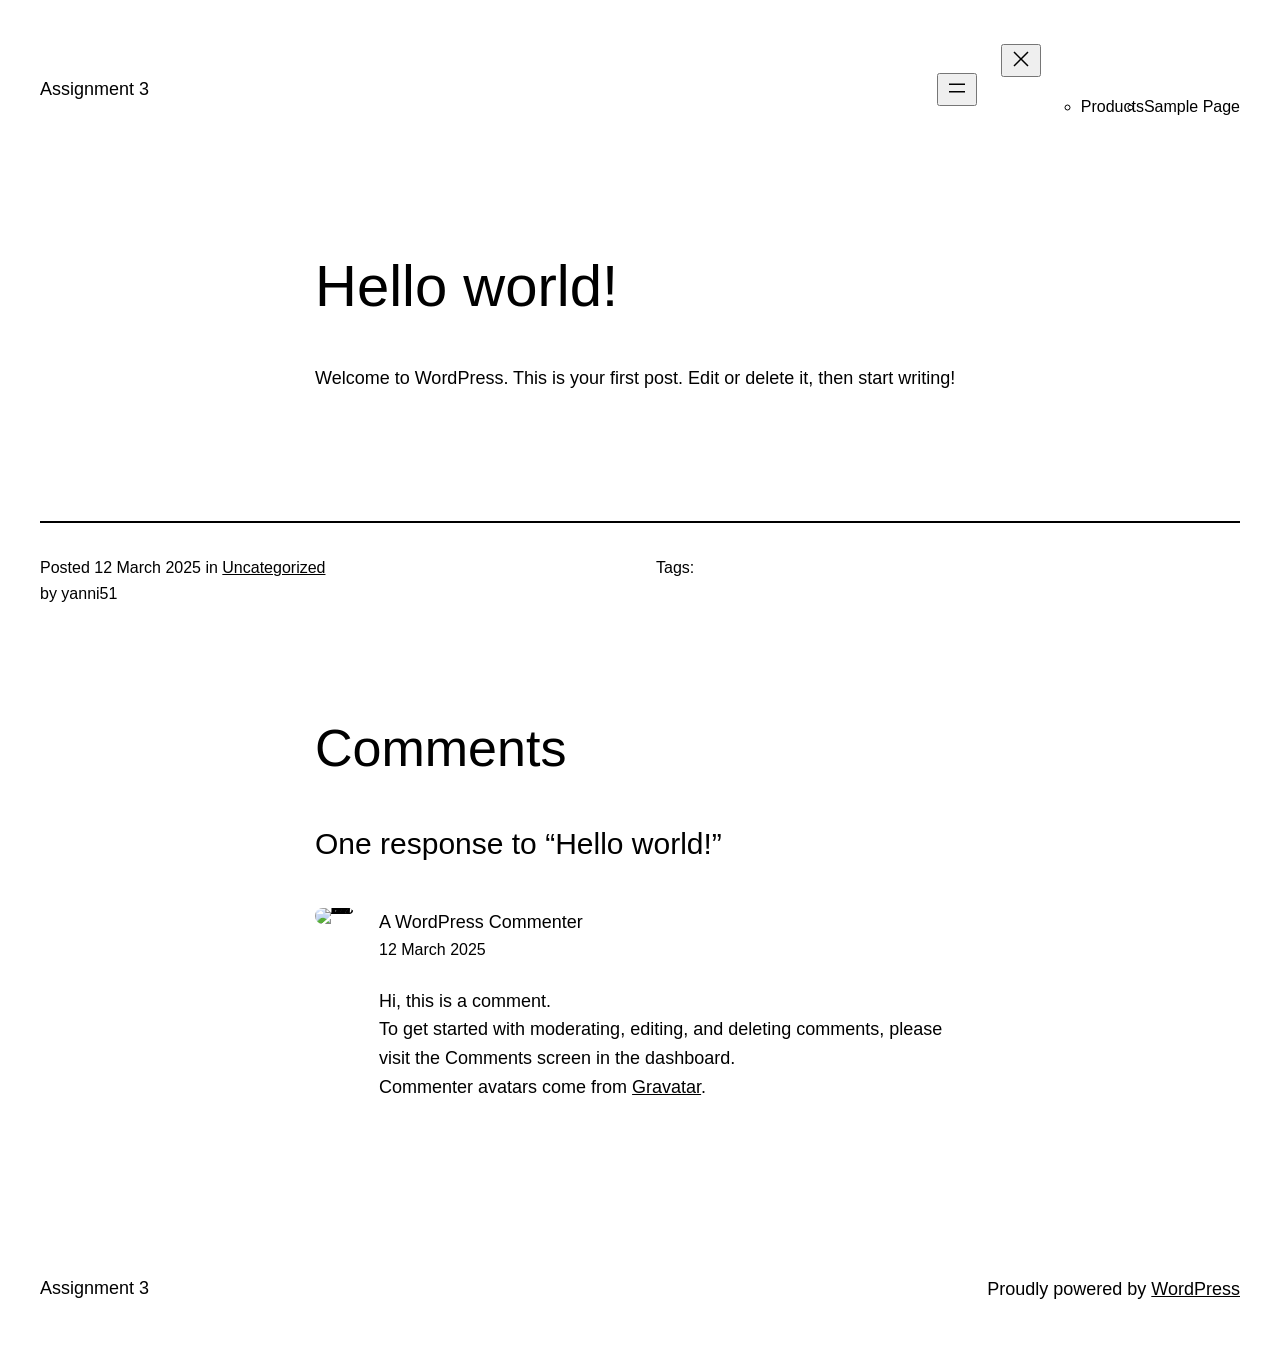
==== commit 087ae6bc: "deploy: 7ea603f3628aa4bc1cb6ee8735517f606c4fa8cb" ====
--- a/hello-world/index.html
+++ b/hello-world/index.html
@@ -7,9 +7,9 @@
 	<style>img:is([sizes="auto" i], [sizes^="auto," i]) { contain-intrinsic-size: 3000px 1500px }</style>
 	<title>Hello world! &#8211; Assignment 3</title>
 <link rel='dns-prefetch' href='//localhost' />
-<link rel="alternate" type="application/rss+xml" title="Assignment 3 &raquo; Feed" href="/feed/" />
-<link rel="alternate" type="application/rss+xml" title="Assignment 3 &raquo; Comments Feed" href="/comments/feed/" />
-<link rel="alternate" type="application/rss+xml" title="Assignment 3 &raquo; Hello world! Comments Feed" href="/hello-world/feed/" />
+<link rel="alternate" type="application/rss+xml" title="Assignment 3 &raquo; Feed" href="/UX221Assignment3/feed/" />
+<link rel="alternate" type="application/rss+xml" title="Assignment 3 &raquo; Comments Feed" href="/UX221Assignment3/comments/feed/" />
+<link rel="alternate" type="application/rss+xml" title="Assignment 3 &raquo; Hello world! Comments Feed" href="/UX221Assignment3/hello-world/feed/" />
 <script async src="https://www.googletagmanager.com/gtag/js?id=G-E7V7D0ND3S"></script>
 <script>
 var tinyGtagJsOptions = {"ga4":"G-E7V7D0ND3S"};
@@ -19,7 +19,7 @@
 gtag('config', "G-E7V7D0ND3S");
 </script>
 <script>
-window._wpemojiSettings = {"baseUrl":"https:\/\/s.w.org\/images\/core\/emoji\/15.0.3\/72x72\/","ext":".png","svgUrl":"https:\/\/s.w.org\/images\/core\/emoji\/15.0.3\/svg\/","svgExt":".svg","source":{"concatemoji":"/wp-includes\/js\/wp-emoji-release.min.js?ver=6.7.2"}};
+window._wpemojiSettings = {"baseUrl":"https:\/\/s.w.org\/images\/core\/emoji\/15.0.3\/72x72\/","ext":".png","svgUrl":"https:\/\/s.w.org\/images\/core\/emoji\/15.0.3\/svg\/","svgExt":".svg","source":{"concatemoji":"/UX221Assignment3/wp-includes\/js\/wp-emoji-release.min.js?ver=6.7.2"}};
 /*! This file is auto-generated */
 !function(i,n){var o,s,e;function c(e){try{var t={supportTests:e,timestamp:(new Date).valueOf()};sessionStorage.setItem(o,JSON.stringify(t))}catch(e){}}function p(e,t,n){e.clearRect(0,0,e.canvas.width,e.canvas.height),e.fillText(t,0,0);var t=new Uint32Array(e.getImageData(0,0,e.canvas.width,e.canvas.height).data),r=(e.clearRect(0,0,e.canvas.width,e.canvas.height),e.fillText(n,0,0),new Uint32Array(e.getImageData(0,0,e.canvas.width,e.canvas.height).data));return t.every(function(e,t){return e===r[t]})}function u(e,t,n){switch(t){case"flag":return n(e,"\ud83c\udff3\ufe0f\u200d\u26a7\ufe0f","\ud83c\udff3\ufe0f\u200b\u26a7\ufe0f")?!1:!n(e,"\ud83c\uddfa\ud83c\uddf3","\ud83c\uddfa\u200b\ud83c\uddf3")&&!n(e,"\ud83c\udff4\udb40\udc67\udb40\udc62\udb40\udc65\udb40\udc6e\udb40\udc67\udb40\udc7f","\ud83c\udff4\u200b\udb40\udc67\u200b\udb40\udc62\u200b\udb40\udc65\u200b\udb40\udc6e\u200b\udb40\udc67\u200b\udb40\udc7f");case"emoji":return!n(e,"\ud83d\udc26\u200d\u2b1b","\ud83d\udc26\u200b\u2b1b")}return!1}function f(e,t,n){var r="undefined"!=typeof WorkerGlobalScope&&self instanceof WorkerGlobalScope?new OffscreenCanvas(300,150):i.createElement("canvas"),a=r.getContext("2d",{willReadFrequently:!0}),o=(a.textBaseline="top",a.font="600 32px Arial",{});return e.forEach(function(e){o[e]=t(a,e,n)}),o}function t(e){var t=i.createElement("script");t.src=e,t.defer=!0,i.head.appendChild(t)}"undefined"!=typeof Promise&&(o="wpEmojiSettingsSupports",s=["flag","emoji"],n.supports={everything:!0,everythingExceptFlag:!0},e=new Promise(function(e){i.addEventListener("DOMContentLoaded",e,{once:!0})}),new Promise(function(t){var n=function(){try{var e=JSON.parse(sessionStorage.getItem(o));if("object"==typeof e&&"number"==typeof e.timestamp&&(new Date).valueOf()<e.timestamp+604800&&"object"==typeof e.supportTests)return e.supportTests}catch(e){}return null}();if(!n){if("undefined"!=typeof Worker&&"undefined"!=typeof OffscreenCanvas&&"undefined"!=typeof URL&&URL.createObjectURL&&"undefined"!=typeof Blob)try{var e="postMessage("+f.toString()+"("+[JSON.stringify(s),u.toString(),p.toString()].join(",")+"));",r=new Blob([e],{type:"text/javascript"}),a=new Worker(URL.createObjectURL(r),{name:"wpTestEmojiSupports"});return void(a.onmessage=function(e){c(n=e.data),a.terminate(),t(n)})}catch(e){}c(n=f(s,u,p))}t(n)}).then(function(e){for(var t in e)n.supports[t]=e[t],n.supports.everything=n.supports.everything&&n.supports[t],"flag"!==t&&(n.supports.everythingExceptFlag=n.supports.everythingExceptFlag&&n.supports[t]);n.supports.everythingExceptFlag=n.supports.everythingExceptFlag&&!n.supports.flag,n.DOMReady=!1,n.readyCallback=function(){n.DOMReady=!0}}).then(function(){return e}).then(function(){var e;n.supports.everything||(n.readyCallback(),(e=n.source||{}).concatemoji?t(e.concatemoji):e.wpemoji&&e.twemoji&&(t(e.twemoji),t(e.wpemoji)))}))}((window,document),window._wpemojiSettings);
 </script>
@@ -29,7 +29,7 @@
 <style id='wp-block-page-list-inline-css'>
 .wp-block-navigation .wp-block-page-list{align-items:var(--navigation-layout-align,initial);background-color:inherit;display:flex;flex-direction:var(--navigation-layout-direction,initial);flex-wrap:var(--navigation-layout-wrap,wrap);justify-content:var(--navigation-layout-justify,initial)}.wp-block-navigation .wp-block-navigation-item{background-color:inherit}
 </style>
-<link rel='stylesheet' id='wp-block-navigation-css' href='/wp-includes/blocks/navigation/style.min.css?ver=6.7.2' media='all' />
+<link rel='stylesheet' id='wp-block-navigation-css' href='/UX221Assignment3/wp-includes/blocks/navigation/style.min.css?ver=6.7.2' media='all' />
 <style id='wp-block-group-inline-css'>
 .wp-block-group{box-sizing:border-box}:where(.wp-block-group.wp-block-group-is-layout-constrained){position:relative}
 </style>
@@ -116,10 +116,10 @@
 		padding: 0 !important;
 	}
 </style>
-<link rel='stylesheet' id='wp-block-library-css' href='/wp-includes/css/dist/block-library/common.min.css?ver=6.7.2' media='all' />
-<link rel='stylesheet' id='dashicons-css' href='/wp-includes/css/dashicons.min.css?ver=6.7.2' media='all' />
-<link rel='stylesheet' id='al_product_styles-css' href='/wp-content/plugins/ecommerce-product-catalog/css/al_product.min.css?timestamp=1741827041&#038;ver=6.7.2' media='all' />
-<link rel='stylesheet' id='ic_blocks-css' href='/wp-content/plugins/ecommerce-product-catalog/includes/blocks/ic-blocks.min.css?timestamp=1741827041&#038;ver=6.7.2' media='all' />
+<link rel='stylesheet' id='wp-block-library-css' href='/UX221Assignment3/wp-includes/css/dist/block-library/common.min.css?ver=6.7.2' media='all' />
+<link rel='stylesheet' id='dashicons-css' href='/UX221Assignment3/wp-includes/css/dashicons.min.css?ver=6.7.2' media='all' />
+<link rel='stylesheet' id='al_product_styles-css' href='/UX221Assignment3/wp-content/plugins/ecommerce-product-catalog/css/al_product.min.css?timestamp=1741827152&#038;ver=6.7.2' media='all' />
+<link rel='stylesheet' id='ic_blocks-css' href='/UX221Assignment3/wp-content/plugins/ecommerce-product-catalog/includes/blocks/ic-blocks.min.css?timestamp=1741827152&#038;ver=6.7.2' media='all' />
 <style id='global-styles-inline-css'>
 :root{--wp--preset--aspect-ratio--square: 1;--wp--preset--aspect-ratio--4-3: 4/3;--wp--preset--aspect-ratio--3-4: 3/4;--wp--preset--aspect-ratio--3-2: 3/2;--wp--preset--aspect-ratio--2-3: 2/3;--wp--preset--aspect-ratio--16-9: 16/9;--wp--preset--aspect-ratio--9-16: 9/16;--wp--preset--color--black: #000000;--wp--preset--color--cyan-bluish-gray: #abb8c3;--wp--preset--color--white: #ffffff;--wp--preset--color--pale-pink: #f78da7;--wp--preset--color--vivid-red: #cf2e2e;--wp--preset--color--luminous-vivid-orange: #ff6900;--wp--preset--color--luminous-vivid-amber: #fcb900;--wp--preset--color--light-green-cyan: #7bdcb5;--wp--preset--color--vivid-green-cyan: #00d084;--wp--preset--color--pale-cyan-blue: #8ed1fc;--wp--preset--color--vivid-cyan-blue: #0693e3;--wp--preset--color--vivid-purple: #9b51e0;--wp--preset--color--base: #ffffff;--wp--preset--color--contrast: #000000;--wp--preset--color--primary: #9DFF20;--wp--preset--color--secondary: #345C00;--wp--preset--color--tertiary: #F6F6F6;--wp--preset--gradient--vivid-cyan-blue-to-vivid-purple: linear-gradient(135deg,rgba(6,147,227,1) 0%,rgb(155,81,224) 100%);--wp--preset--gradient--light-green-cyan-to-vivid-green-cyan: linear-gradient(135deg,rgb(122,220,180) 0%,rgb(0,208,130) 100%);--wp--preset--gradient--luminous-vivid-amber-to-luminous-vivid-orange: linear-gradient(135deg,rgba(252,185,0,1) 0%,rgba(255,105,0,1) 100%);--wp--preset--gradient--luminous-vivid-orange-to-vivid-red: linear-gradient(135deg,rgba(255,105,0,1) 0%,rgb(207,46,46) 100%);--wp--preset--gradient--very-light-gray-to-cyan-bluish-gray: linear-gradient(135deg,rgb(238,238,238) 0%,rgb(169,184,195) 100%);--wp--preset--gradient--cool-to-warm-spectrum: linear-gradient(135deg,rgb(74,234,220) 0%,rgb(151,120,209) 20%,rgb(207,42,186) 40%,rgb(238,44,130) 60%,rgb(251,105,98) 80%,rgb(254,248,76) 100%);--wp--preset--gradient--blush-light-purple: linear-gradient(135deg,rgb(255,206,236) 0%,rgb(152,150,240) 100%);--wp--preset--gradient--blush-bordeaux: linear-gradient(135deg,rgb(254,205,165) 0%,rgb(254,45,45) 50%,rgb(107,0,62) 100%);--wp--preset--gradient--luminous-dusk: linear-gradient(135deg,rgb(255,203,112) 0%,rgb(199,81,192) 50%,rgb(65,88,208) 100%);--wp--preset--gradient--pale-ocean: linear-gradient(135deg,rgb(255,245,203) 0%,rgb(182,227,212) 50%,rgb(51,167,181) 100%);--wp--preset--gradient--electric-grass: linear-gradient(135deg,rgb(202,248,128) 0%,rgb(113,206,126) 100%);--wp--preset--gradient--midnight: linear-gradient(135deg,rgb(2,3,129) 0%,rgb(40,116,252) 100%);--wp--preset--font-size--small: clamp(0.875rem, 0.875rem + ((1vw - 0.2rem) * 0.227), 1rem);--wp--preset--font-size--medium: clamp(1rem, 1rem + ((1vw - 0.2rem) * 0.227), 1.125rem);--wp--preset--font-size--large: clamp(1.75rem, 1.75rem + ((1vw - 0.2rem) * 0.227), 1.875rem);--wp--preset--font-size--x-large: 2.25rem;--wp--preset--font-size--xx-large: clamp(6.1rem, 6.1rem + ((1vw - 0.2rem) * 7.091), 10rem);--wp--preset--font-family--dm-sans: "DM Sans", sans-serif;--wp--preset--font-family--ibm-plex-mono: 'IBM Plex Mono', monospace;--wp--preset--font-family--inter: "Inter", sans-serif;--wp--preset--font-family--system-font: -apple-system,BlinkMacSystemFont,"Segoe UI",Roboto,Oxygen-Sans,Ubuntu,Cantarell,"Helvetica Neue",sans-serif;--wp--preset--font-family--source-serif-pro: "Source Serif Pro", serif;--wp--preset--spacing--20: 0.44rem;--wp--preset--spacing--30: clamp(1.5rem, 5vw, 2rem);--wp--preset--spacing--40: clamp(1.8rem, 1.8rem + ((1vw - 0.48rem) * 2.885), 3rem);--wp--preset--spacing--50: clamp(2.5rem, 8vw, 4.5rem);--wp--preset--spacing--60: clamp(3.75rem, 10vw, 7rem);--wp--preset--spacing--70: clamp(5rem, 5.25rem + ((1vw - 0.48rem) * 9.096), 8rem);--wp--preset--spacing--80: clamp(7rem, 14vw, 11rem);--wp--preset--shadow--natural: 6px 6px 9px rgba(0, 0, 0, 0.2);--wp--preset--shadow--deep: 12px 12px 50px rgba(0, 0, 0, 0.4);--wp--preset--shadow--sharp: 6px 6px 0px rgba(0, 0, 0, 0.2);--wp--preset--shadow--outlined: 6px 6px 0px -3px rgba(255, 255, 255, 1), 6px 6px rgba(0, 0, 0, 1);--wp--preset--shadow--crisp: 6px 6px 0px rgba(0, 0, 0, 1);}:root { --wp--style--global--content-size: 650px;--wp--style--global--wide-size: 1200px; }:where(body) { margin: 0; }.wp-site-blocks { padding-top: var(--wp--style--root--padding-top); padding-bottom: var(--wp--style--root--padding-bottom); }.has-global-padding { padding-right: var(--wp--style--root--padding-right); padding-left: var(--wp--style--root--padding-left); }.has-global-padding > .alignfull { margin-right: calc(var(--wp--style--root--padding-right) * -1); margin-left: calc(var(--wp--style--root--padding-left) * -1); }.has-global-padding :where(:not(.alignfull.is-layout-flow) > .has-global-padding:not(.wp-block-block, .alignfull)) { padding-right: 0; padding-left: 0; }.has-global-padding :where(:not(.alignfull.is-layout-flow) > .has-global-padding:not(.wp-block-block, .alignfull)) > .alignfull { margin-left: 0; margin-right: 0; }.wp-site-blocks > .alignleft { float: left; margin-right: 2em; }.wp-site-blocks > .alignright { float: right; margin-left: 2em; }.wp-site-blocks > .aligncenter { justify-content: center; margin-left: auto; margin-right: auto; }:where(.wp-site-blocks) > * { margin-block-start: 1.5rem; margin-block-end: 0; }:where(.wp-site-blocks) > :first-child { margin-block-start: 0; }:where(.wp-site-blocks) > :last-child { margin-block-end: 0; }:root { --wp--style--block-gap: 1.5rem; }:root :where(.is-layout-flow) > :first-child{margin-block-start: 0;}:root :where(.is-layout-flow) > :last-child{margin-block-end: 0;}:root :where(.is-layout-flow) > *{margin-block-start: 1.5rem;margin-block-end: 0;}:root :where(.is-layout-constrained) > :first-child{margin-block-start: 0;}:root :where(.is-layout-constrained) > :last-child{margin-block-end: 0;}:root :where(.is-layout-constrained) > *{margin-block-start: 1.5rem;margin-block-end: 0;}:root :where(.is-layout-flex){gap: 1.5rem;}:root :where(.is-layout-grid){gap: 1.5rem;}.is-layout-flow > .alignleft{float: left;margin-inline-start: 0;margin-inline-end: 2em;}.is-layout-flow > .alignright{float: right;margin-inline-start: 2em;margin-inline-end: 0;}.is-layout-flow > .aligncenter{margin-left: auto !important;margin-right: auto !important;}.is-layout-constrained > .alignleft{float: left;margin-inline-start: 0;margin-inline-end: 2em;}.is-layout-constrained > .alignright{float: right;margin-inline-start: 2em;margin-inline-end: 0;}.is-layout-constrained > .aligncenter{margin-left: auto !important;margin-right: auto !important;}.is-layout-constrained > :where(:not(.alignleft):not(.alignright):not(.alignfull)){max-width: var(--wp--style--global--content-size);margin-left: auto !important;margin-right: auto !important;}.is-layout-constrained > .alignwide{max-width: var(--wp--style--global--wide-size);}body .is-layout-flex{display: flex;}.is-layout-flex{flex-wrap: wrap;align-items: center;}.is-layout-flex > :is(*, div){margin: 0;}body .is-layout-grid{display: grid;}.is-layout-grid > :is(*, div){margin: 0;}body{background-color: var(--wp--preset--color--base);color: var(--wp--preset--color--contrast);font-family: var(--wp--preset--font-family--system-font);font-size: var(--wp--preset--font-size--medium);line-height: 1.6;--wp--style--root--padding-top: var(--wp--preset--spacing--40);--wp--style--root--padding-right: var(--wp--preset--spacing--30);--wp--style--root--padding-bottom: var(--wp--preset--spacing--40);--wp--style--root--padding-left: var(--wp--preset--spacing--30);}a:where(:not(.wp-element-button)){color: var(--wp--preset--color--contrast);text-decoration: underline;}:root :where(a:where(:not(.wp-element-button)):hover){text-decoration: none;}:root :where(a:where(:not(.wp-element-button)):focus){text-decoration: underline dashed;}:root :where(a:where(:not(.wp-element-button)):active){color: var(--wp--preset--color--secondary);text-decoration: none;}h1, h2, h3, h4, h5, h6{font-weight: 400;line-height: 1.4;}h1{font-size: clamp(2.032rem, 2.032rem + ((1vw - 0.2rem) * 2.896), 3.625rem);line-height: 1.2;}h2{font-size: clamp(2.625rem, calc(2.625rem + ((1vw - 0.48rem) * 8.4135)), 3.25rem);line-height: 1.2;}h3{font-size: var(--wp--preset--font-size--x-large);}h4{font-size: var(--wp--preset--font-size--large);}h5{font-size: var(--wp--preset--font-size--medium);font-weight: 700;text-transform: uppercase;}h6{font-size: var(--wp--preset--font-size--medium);text-transform: uppercase;}:root :where(.wp-element-button, .wp-block-button__link){background-color: var(--wp--preset--color--primary);border-radius: 0;border-width: 0;color: var(--wp--preset--color--contrast);font-family: inherit;font-size: inherit;line-height: inherit;padding: calc(0.667em + 2px) calc(1.333em + 2px);text-decoration: none;}:root :where(.wp-element-button:visited, .wp-block-button__link:visited){color: var(--wp--preset--color--contrast);}:root :where(.wp-element-button:hover, .wp-block-button__link:hover){background-color: var(--wp--preset--color--contrast);color: var(--wp--preset--color--base);}:root :where(.wp-element-button:focus, .wp-block-button__link:focus){background-color: var(--wp--preset--color--contrast);color: var(--wp--preset--color--base);}:root :where(.wp-element-button:active, .wp-block-button__link:active){background-color: var(--wp--preset--color--secondary);color: var(--wp--preset--color--base);}.has-black-color{color: var(--wp--preset--color--black) !important;}.has-cyan-bluish-gray-color{color: var(--wp--preset--color--cyan-bluish-gray) !important;}.has-white-color{color: var(--wp--preset--color--white) !important;}.has-pale-pink-color{color: var(--wp--preset--color--pale-pink) !important;}.has-vivid-red-color{color: var(--wp--preset--color--vivid-red) !important;}.has-luminous-vivid-orange-color{color: var(--wp--preset--color--luminous-vivid-orange) !important;}.has-luminous-vivid-amber-color{color: var(--wp--preset--color--luminous-vivid-amber) !important;}.has-light-green-cyan-color{color: var(--wp--preset--color--light-green-cyan) !important;}.has-vivid-green-cyan-color{color: var(--wp--preset--color--vivid-green-cyan) !important;}.has-pale-cyan-blue-color{color: var(--wp--preset--color--pale-cyan-blue) !important;}.has-vivid-cyan-blue-color{color: var(--wp--preset--color--vivid-cyan-blue) !important;}.has-vivid-purple-color{color: var(--wp--preset--color--vivid-purple) !important;}.has-base-color{color: var(--wp--preset--color--base) !important;}.has-contrast-color{color: var(--wp--preset--color--contrast) !important;}.has-primary-color{color: var(--wp--preset--color--primary) !important;}.has-secondary-color{color: var(--wp--preset--color--secondary) !important;}.has-tertiary-color{color: var(--wp--preset--color--tertiary) !important;}.has-black-background-color{background-color: var(--wp--preset--color--black) !important;}.has-cyan-bluish-gray-background-color{background-color: var(--wp--preset--color--cyan-bluish-gray) !important;}.has-white-background-color{background-color: var(--wp--preset--color--white) !important;}.has-pale-pink-background-color{background-color: var(--wp--preset--color--pale-pink) !important;}.has-vivid-red-background-color{background-color: var(--wp--preset--color--vivid-red) !important;}.has-luminous-vivid-orange-background-color{background-color: var(--wp--preset--color--luminous-vivid-orange) !important;}.has-luminous-vivid-amber-background-color{background-color: var(--wp--preset--color--luminous-vivid-amber) !important;}.has-light-green-cyan-background-color{background-color: var(--wp--preset--color--light-green-cyan) !important;}.has-vivid-green-cyan-background-color{background-color: var(--wp--preset--color--vivid-green-cyan) !important;}.has-pale-cyan-blue-background-color{background-color: var(--wp--preset--color--pale-cyan-blue) !important;}.has-vivid-cyan-blue-background-color{background-color: var(--wp--preset--color--vivid-cyan-blue) !important;}.has-vivid-purple-background-color{background-color: var(--wp--preset--color--vivid-purple) !important;}.has-base-background-color{background-color: var(--wp--preset--color--base) !important;}.has-contrast-background-color{background-color: var(--wp--preset--color--contrast) !important;}.has-primary-background-color{background-color: var(--wp--preset--color--primary) !important;}.has-secondary-background-color{background-color: var(--wp--preset--color--secondary) !important;}.has-tertiary-background-color{background-color: var(--wp--preset--color--tertiary) !important;}.has-black-border-color{border-color: var(--wp--preset--color--black) !important;}.has-cyan-bluish-gray-border-color{border-color: var(--wp--preset--color--cyan-bluish-gray) !important;}.has-white-border-color{border-color: var(--wp--preset--color--white) !important;}.has-pale-pink-border-color{border-color: var(--wp--preset--color--pale-pink) !important;}.has-vivid-red-border-color{border-color: var(--wp--preset--color--vivid-red) !important;}.has-luminous-vivid-orange-border-color{border-color: var(--wp--preset--color--luminous-vivid-orange) !important;}.has-luminous-vivid-amber-border-color{border-color: var(--wp--preset--color--luminous-vivid-amber) !important;}.has-light-green-cyan-border-color{border-color: var(--wp--preset--color--light-green-cyan) !important;}.has-vivid-green-cyan-border-color{border-color: var(--wp--preset--color--vivid-green-cyan) !important;}.has-pale-cyan-blue-border-color{border-color: var(--wp--preset--color--pale-cyan-blue) !important;}.has-vivid-cyan-blue-border-color{border-color: var(--wp--preset--color--vivid-cyan-blue) !important;}.has-vivid-purple-border-color{border-color: var(--wp--preset--color--vivid-purple) !important;}.has-base-border-color{border-color: var(--wp--preset--color--base) !important;}.has-contrast-border-color{border-color: var(--wp--preset--color--contrast) !important;}.has-primary-border-color{border-color: var(--wp--preset--color--primary) !important;}.has-secondary-border-color{border-color: var(--wp--preset--color--secondary) !important;}.has-tertiary-border-color{border-color: var(--wp--preset--color--tertiary) !important;}.has-vivid-cyan-blue-to-vivid-purple-gradient-background{background: var(--wp--preset--gradient--vivid-cyan-blue-to-vivid-purple) !important;}.has-light-green-cyan-to-vivid-green-cyan-gradient-background{background: var(--wp--preset--gradient--light-green-cyan-to-vivid-green-cyan) !important;}.has-luminous-vivid-amber-to-luminous-vivid-orange-gradient-background{background: var(--wp--preset--gradient--luminous-vivid-amber-to-luminous-vivid-orange) !important;}.has-luminous-vivid-orange-to-vivid-red-gradient-background{background: var(--wp--preset--gradient--luminous-vivid-orange-to-vivid-red) !important;}.has-very-light-gray-to-cyan-bluish-gray-gradient-background{background: var(--wp--preset--gradient--very-light-gray-to-cyan-bluish-gray) !important;}.has-cool-to-warm-spectrum-gradient-background{background: var(--wp--preset--gradient--cool-to-warm-spectrum) !important;}.has-blush-light-purple-gradient-background{background: var(--wp--preset--gradient--blush-light-purple) !important;}.has-blush-bordeaux-gradient-background{background: var(--wp--preset--gradient--blush-bordeaux) !important;}.has-luminous-dusk-gradient-background{background: var(--wp--preset--gradient--luminous-dusk) !important;}.has-pale-ocean-gradient-background{background: var(--wp--preset--gradient--pale-ocean) !important;}.has-electric-grass-gradient-background{background: var(--wp--preset--gradient--electric-grass) !important;}.has-midnight-gradient-background{background: var(--wp--preset--gradient--midnight) !important;}.has-small-font-size{font-size: var(--wp--preset--font-size--small) !important;}.has-medium-font-size{font-size: var(--wp--preset--font-size--medium) !important;}.has-large-font-size{font-size: var(--wp--preset--font-size--large) !important;}.has-x-large-font-size{font-size: var(--wp--preset--font-size--x-large) !important;}.has-xx-large-font-size{font-size: var(--wp--preset--font-size--xx-large) !important;}.has-dm-sans-font-family{font-family: var(--wp--preset--font-family--dm-sans) !important;}.has-ibm-plex-mono-font-family{font-family: var(--wp--preset--font-family--ibm-plex-mono) !important;}.has-inter-font-family{font-family: var(--wp--preset--font-family--inter) !important;}.has-system-font-font-family{font-family: var(--wp--preset--font-family--system-font) !important;}.has-source-serif-pro-font-family{font-family: var(--wp--preset--font-family--source-serif-pro) !important;}
 :root :where(.wp-block-navigation){font-size: var(--wp--preset--font-size--small);}
@@ -194,31 +194,31 @@
 			z-index: 100000;
 		}
 </style>
-<link rel='stylesheet' id='parent-style-css' href='/wp-content/themes/twentytwentythree/style.css?ver=6.7.2' media='all' />
-<link rel='stylesheet' id='child-style-css' href='/wp-content/themes/assingment-3/style.css?ver=6.7.2' media='all' />
-<script src="/wp-content/themes/assingment-3/customElements.js?ver=6.7.2" id="custom_javascript-js"></script>
-<link rel="https://api.w.org/" href="/wp-json/" /><link rel="alternate" title="JSON" type="application/json" href="/wp-json/wp/v2/posts/1" /><link rel="EditURI" type="application/rsd+xml" title="RSD" href="/xmlrpc.php?rsd" />
+<link rel='stylesheet' id='parent-style-css' href='/UX221Assignment3/wp-content/themes/twentytwentythree/style.css?ver=6.7.2' media='all' />
+<link rel='stylesheet' id='child-style-css' href='/UX221Assignment3/wp-content/themes/assingment-3/style.css?ver=6.7.2' media='all' />
+<script src="/UX221Assignment3/wp-content/themes/assingment-3/customElements.js?ver=6.7.2" id="custom_javascript-js"></script>
+<link rel="https://api.w.org/" href="/UX221Assignment3/wp-json/" /><link rel="alternate" title="JSON" type="application/json" href="/UX221Assignment3/wp-json/wp/v2/posts/1" /><link rel="EditURI" type="application/rsd+xml" title="RSD" href="/UX221Assignment3/xmlrpc.php?rsd" />
 <meta name="generator" content="WordPress 6.7.2" />
-<link rel="canonical" href="/hello-world/" />
-<link rel='shortlink' href='/?p=1' />
-<link rel="alternate" title="oEmbed (JSON)" type="application/json+oembed" href="/wp-json/oembed/1.0/embed?url=http%3A%2F%2Flocalhost%3A8000%2Fhello-world%2F" />
-<link rel="alternate" title="oEmbed (XML)" type="text/xml+oembed" href="/wp-json/oembed/1.0/embed?url=http%3A%2F%2Flocalhost%3A8000%2Fhello-world%2F&#038;format=xml" />
+<link rel="canonical" href="/UX221Assignment3/hello-world/" />
+<link rel='shortlink' href='/UX221Assignment3/?p=1' />
+<link rel="alternate" title="oEmbed (JSON)" type="application/json+oembed" href="/UX221Assignment3/wp-json/oembed/1.0/embed?url=http%3A%2F%2Flocalhost%3A8000%2Fhello-world%2F" />
+<link rel="alternate" title="oEmbed (XML)" type="text/xml+oembed" href="/UX221Assignment3/wp-json/oembed/1.0/embed?url=http%3A%2F%2Flocalhost%3A8000%2Fhello-world%2F&#038;format=xml" />
 <script type="importmap" id="wp-importmap">
-{"imports":{"@wordpress\/interactivity":"/wp-includes\/js\/dist\/script-modules\/interactivity\/index.min.js?ver=907ea3b2f317a78b7b9b"}}
+{"imports":{"@wordpress\/interactivity":"/UX221Assignment3/wp-includes\/js\/dist\/script-modules\/interactivity\/index.min.js?ver=907ea3b2f317a78b7b9b"}}
 </script>
-<script type="module" src="/wp-includes/js/dist/script-modules/block-library/navigation/view.min.js?ver=8ff192874fc8910a284c" id="@wordpress/block-library/navigation/view-js-module"></script>
-<link rel="modulepreload" href="/wp-includes/js/dist/script-modules/interactivity/index.min.js?ver=907ea3b2f317a78b7b9b" id="@wordpress/interactivity-js-modulepreload"><style class='wp-fonts-local'>
-@font-face{font-family:"DM Sans";font-style:normal;font-weight:400;font-display:fallback;src:url('/wp-content/themes/twentytwentythree/assets/fonts/dm-sans/DMSans-Regular.woff2') format('woff2');font-stretch:normal;}
-@font-face{font-family:"DM Sans";font-style:italic;font-weight:400;font-display:fallback;src:url('/wp-content/themes/twentytwentythree/assets/fonts/dm-sans/DMSans-Regular-Italic.woff2') format('woff2');font-stretch:normal;}
-@font-face{font-family:"DM Sans";font-style:normal;font-weight:700;font-display:fallback;src:url('/wp-content/themes/twentytwentythree/assets/fonts/dm-sans/DMSans-Bold.woff2') format('woff2');font-stretch:normal;}
-@font-face{font-family:"DM Sans";font-style:italic;font-weight:700;font-display:fallback;src:url('/wp-content/themes/twentytwentythree/assets/fonts/dm-sans/DMSans-Bold-Italic.woff2') format('woff2');font-stretch:normal;}
-@font-face{font-family:"IBM Plex Mono";font-style:normal;font-weight:300;font-display:block;src:url('/wp-content/themes/twentytwentythree/assets/fonts/ibm-plex-mono/IBMPlexMono-Light.woff2') format('woff2');font-stretch:normal;}
-@font-face{font-family:"IBM Plex Mono";font-style:normal;font-weight:400;font-display:block;src:url('/wp-content/themes/twentytwentythree/assets/fonts/ibm-plex-mono/IBMPlexMono-Regular.woff2') format('woff2');font-stretch:normal;}
-@font-face{font-family:"IBM Plex Mono";font-style:italic;font-weight:400;font-display:block;src:url('/wp-content/themes/twentytwentythree/assets/fonts/ibm-plex-mono/IBMPlexMono-Italic.woff2') format('woff2');font-stretch:normal;}
-@font-face{font-family:"IBM Plex Mono";font-style:normal;font-weight:700;font-display:block;src:url('/wp-content/themes/twentytwentythree/assets/fonts/ibm-plex-mono/IBMPlexMono-Bold.woff2') format('woff2');font-stretch:normal;}
-@font-face{font-family:Inter;font-style:normal;font-weight:200 900;font-display:fallback;src:url('/wp-content/themes/twentytwentythree/assets/fonts/inter/Inter-VariableFont_slnt,wght.ttf') format('truetype');font-stretch:normal;}
-@font-face{font-family:"Source Serif Pro";font-style:normal;font-weight:200 900;font-display:fallback;src:url('/wp-content/themes/twentytwentythree/assets/fonts/source-serif-pro/SourceSerif4Variable-Roman.ttf.woff2') format('woff2');font-stretch:normal;}
-@font-face{font-family:"Source Serif Pro";font-style:italic;font-weight:200 900;font-display:fallback;src:url('/wp-content/themes/twentytwentythree/assets/fonts/source-serif-pro/SourceSerif4Variable-Italic.ttf.woff2') format('woff2');font-stretch:normal;}
+<script type="module" src="/UX221Assignment3/wp-includes/js/dist/script-modules/block-library/navigation/view.min.js?ver=8ff192874fc8910a284c" id="@wordpress/block-library/navigation/view-js-module"></script>
+<link rel="modulepreload" href="/UX221Assignment3/wp-includes/js/dist/script-modules/interactivity/index.min.js?ver=907ea3b2f317a78b7b9b" id="@wordpress/interactivity-js-modulepreload"><style class='wp-fonts-local'>
+@font-face{font-family:"DM Sans";font-style:normal;font-weight:400;font-display:fallback;src:url('/UX221Assignment3/wp-content/themes/twentytwentythree/assets/fonts/dm-sans/DMSans-Regular.woff2') format('woff2');font-stretch:normal;}
+@font-face{font-family:"DM Sans";font-style:italic;font-weight:400;font-display:fallback;src:url('/UX221Assignment3/wp-content/themes/twentytwentythree/assets/fonts/dm-sans/DMSans-Regular-Italic.woff2') format('woff2');font-stretch:normal;}
+@font-face{font-family:"DM Sans";font-style:normal;font-weight:700;font-display:fallback;src:url('/UX221Assignment3/wp-content/themes/twentytwentythree/assets/fonts/dm-sans/DMSans-Bold.woff2') format('woff2');font-stretch:normal;}
+@font-face{font-family:"DM Sans";font-style:italic;font-weight:700;font-display:fallback;src:url('/UX221Assignment3/wp-content/themes/twentytwentythree/assets/fonts/dm-sans/DMSans-Bold-Italic.woff2') format('woff2');font-stretch:normal;}
+@font-face{font-family:"IBM Plex Mono";font-style:normal;font-weight:300;font-display:block;src:url('/UX221Assignment3/wp-content/themes/twentytwentythree/assets/fonts/ibm-plex-mono/IBMPlexMono-Light.woff2') format('woff2');font-stretch:normal;}
+@font-face{font-family:"IBM Plex Mono";font-style:normal;font-weight:400;font-display:block;src:url('/UX221Assignment3/wp-content/themes/twentytwentythree/assets/fonts/ibm-plex-mono/IBMPlexMono-Regular.woff2') format('woff2');font-stretch:normal;}
+@font-face{font-family:"IBM Plex Mono";font-style:italic;font-weight:400;font-display:block;src:url('/UX221Assignment3/wp-content/themes/twentytwentythree/assets/fonts/ibm-plex-mono/IBMPlexMono-Italic.woff2') format('woff2');font-stretch:normal;}
+@font-face{font-family:"IBM Plex Mono";font-style:normal;font-weight:700;font-display:block;src:url('/UX221Assignment3/wp-content/themes/twentytwentythree/assets/fonts/ibm-plex-mono/IBMPlexMono-Bold.woff2') format('woff2');font-stretch:normal;}
+@font-face{font-family:Inter;font-style:normal;font-weight:200 900;font-display:fallback;src:url('/UX221Assignment3/wp-content/themes/twentytwentythree/assets/fonts/inter/Inter-VariableFont_slnt,wght.ttf') format('truetype');font-stretch:normal;}
+@font-face{font-family:"Source Serif Pro";font-style:normal;font-weight:200 900;font-display:fallback;src:url('/UX221Assignment3/wp-content/themes/twentytwentythree/assets/fonts/source-serif-pro/SourceSerif4Variable-Roman.ttf.woff2') format('woff2');font-stretch:normal;}
+@font-face{font-family:"Source Serif Pro";font-style:italic;font-weight:200 900;font-display:fallback;src:url('/UX221Assignment3/wp-content/themes/twentytwentythree/assets/fonts/source-serif-pro/SourceSerif4Variable-Italic.ttf.woff2') format('woff2');font-stretch:normal;}
 </style>
 </head>
 
@@ -228,7 +228,7 @@
 <div class="wp-block-group has-global-padding is-layout-constrained wp-block-group-is-layout-constrained">
 	
 	<div class="wp-block-group alignwide is-content-justification-space-between is-layout-flex wp-container-core-group-is-layout-2 wp-block-group-is-layout-flex" style="padding-bottom:var(--wp--preset--spacing--40)">
-		<p class="wp-block-site-title"><a href="/" target="_self" rel="home">Assignment 3</a></p>
+		<p class="wp-block-site-title"><a href="/UX221Assignment3/" target="_self" rel="home">Assignment 3</a></p>
 		
 		<div class="wp-block-group is-content-justification-left is-layout-flex wp-container-core-group-is-layout-1 wp-block-group-is-layout-flex">
 			<nav class="is-responsive items-justified-right wp-block-navigation is-content-justification-right is-layout-flex wp-container-core-navigation-is-layout-1 wp-block-navigation-is-layout-flex" aria-label="" 
@@ -256,7 +256,7 @@
 							<div class="wp-block-navigation__responsive-container-content" 
 				data-wp-watch="callbacks.focusFirstElement"
 			 id="modal-1-content">
-								<ul class="wp-block-navigation__container is-responsive items-justified-right wp-block-navigation"><ul class="wp-block-page-list"><li class="wp-block-pages-list__item wp-block-navigation-item open-on-hover-click"><a class="wp-block-pages-list__item__link wp-block-navigation-item__content" href="/products/">Products</a></li><li class="wp-block-pages-list__item wp-block-navigation-item open-on-hover-click"><a class="wp-block-pages-list__item__link wp-block-navigation-item__content" href="/sample-page/">Sample Page</a></li></ul></ul>
+								<ul class="wp-block-navigation__container is-responsive items-justified-right wp-block-navigation"><ul class="wp-block-page-list"><li class="wp-block-pages-list__item wp-block-navigation-item open-on-hover-click"><a class="wp-block-pages-list__item__link wp-block-navigation-item__content" href="/UX221Assignment3/products/">Products</a></li><li class="wp-block-pages-list__item wp-block-navigation-item open-on-hover-click"><a class="wp-block-pages-list__item__link wp-block-navigation-item__content" href="/UX221Assignment3/sample-page/">Sample Page</a></li></ul></ul>
 							</div>
 						</div>
 					</div>
@@ -309,7 +309,7 @@
 					in				</p>
 				
 
-				<div class="taxonomy-category wp-block-post-terms"><a href="/category/uncategorized/" rel="tag">Uncategorized</a></div>
+				<div class="taxonomy-category wp-block-post-terms"><a href="/UX221Assignment3/category/uncategorized/" rel="tag">Uncategorized</a></div>
 			</div>
 			
 
@@ -371,7 +371,7 @@
 
 					
 					<div class="wp-block-group is-layout-flex wp-block-group-is-layout-flex" style="margin-top:0px;margin-bottom:0px">
-						<div class="wp-block-comment-date"><time datetime="2025-03-12T19:15:46-04:00"><a href="/hello-world/#comment-1">12 March 2025</a></time></div>
+						<div class="wp-block-comment-date"><time datetime="2025-03-12T19:15:46-04:00"><a href="/UX221Assignment3/hello-world/#comment-1">12 March 2025</a></time></div>
 						
 					</div>
 					
@@ -404,7 +404,7 @@
 <div class="wp-block-group has-global-padding is-layout-constrained wp-block-group-is-layout-constrained">
 	
 	<div class="wp-block-group alignwide is-content-justification-space-between is-layout-flex wp-container-core-group-is-layout-12 wp-block-group-is-layout-flex" style="padding-top:var(--wp--preset--spacing--40)">
-		<p class="wp-block-site-title"><a href="/" target="_self" rel="home">Assignment 3</a></p>
+		<p class="wp-block-site-title"><a href="/UX221Assignment3/" target="_self" rel="home">Assignment 3</a></p>
 		
 		<p class="has-text-align-right">
 		Proudly powered by <a href="https://wordpress.org" rel="nofollow">WordPress</a>		</p>
@@ -416,7 +416,7 @@
 
 </footer>
 </div>
-<script src="/wp-includes/js/comment-reply.min.js?ver=6.7.2" id="comment-reply-js" async data-wp-strategy="async"></script>
+<script src="/UX221Assignment3/wp-includes/js/comment-reply.min.js?ver=6.7.2" id="comment-reply-js" async data-wp-strategy="async"></script>
 <script id="wp-block-template-skip-link-js-after">
 	( function() {
 		var skipLinkTarget = document.querySelector( 'main' ),
